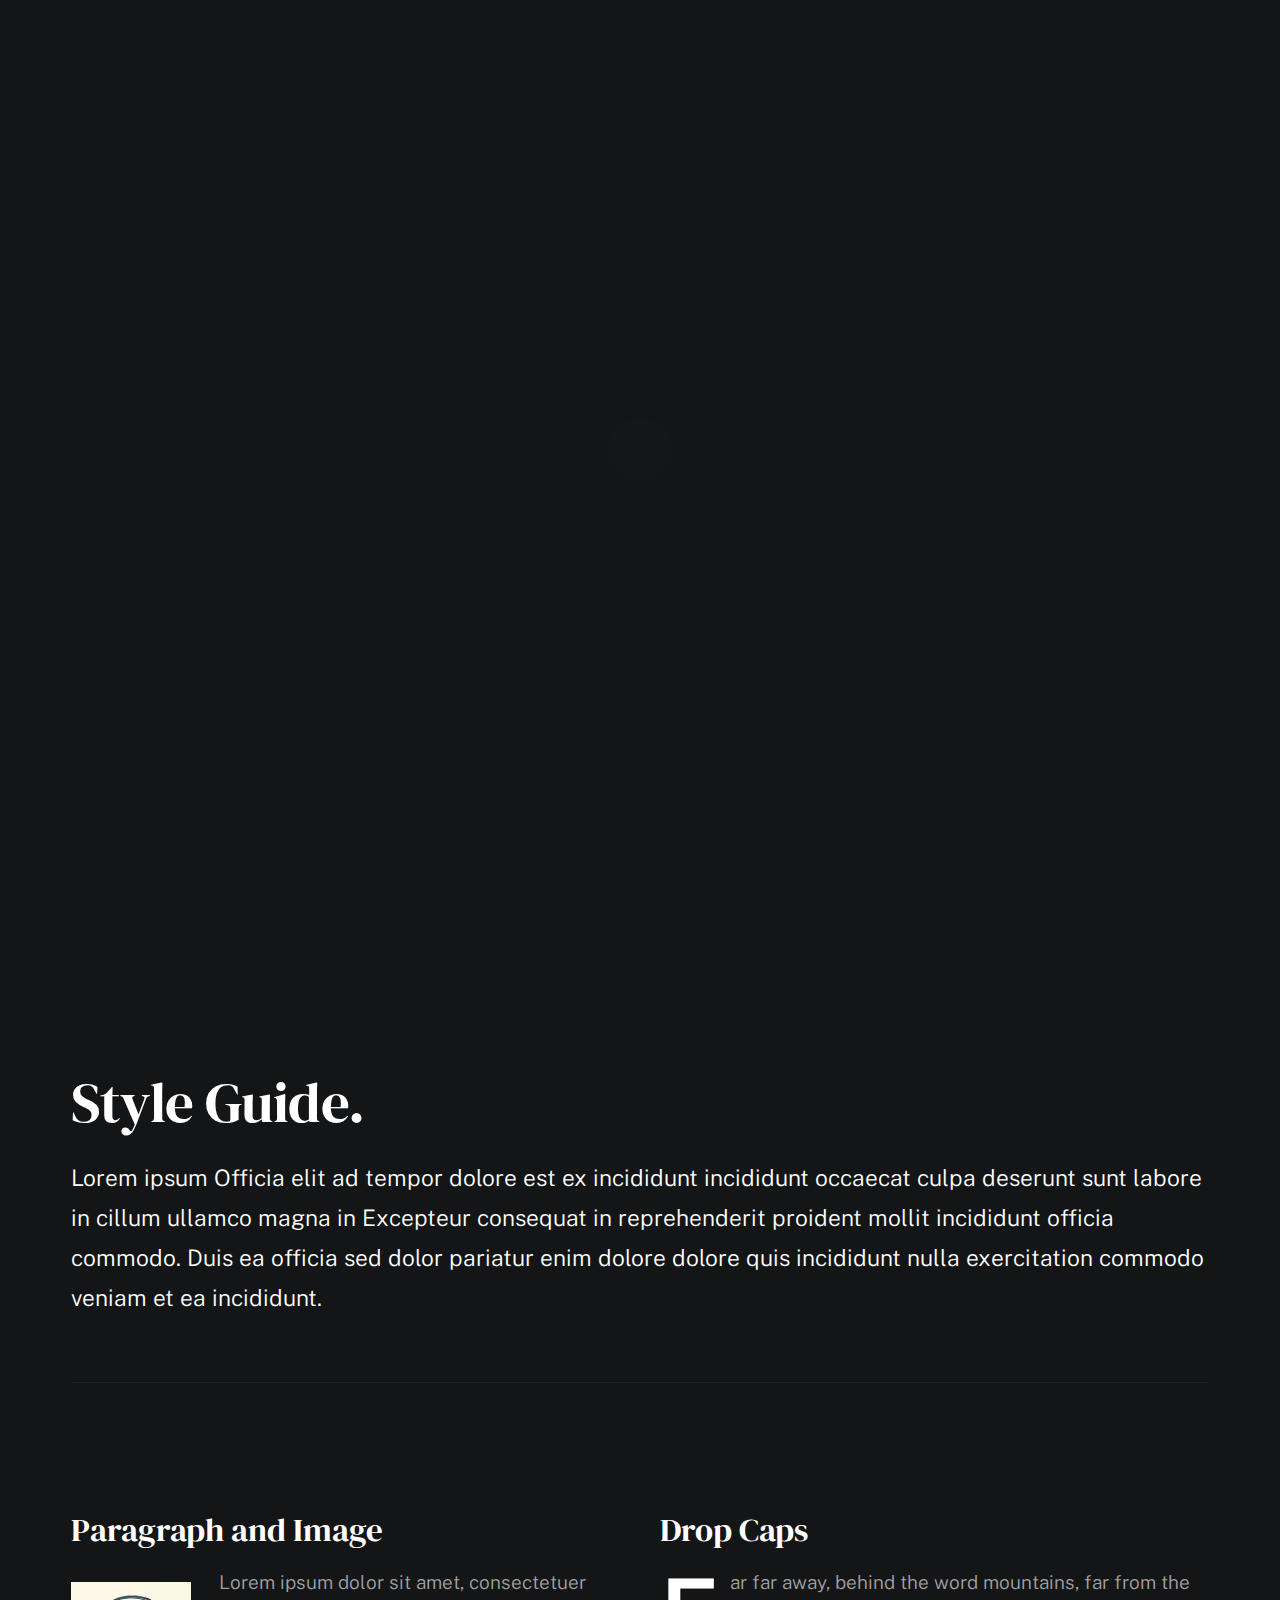
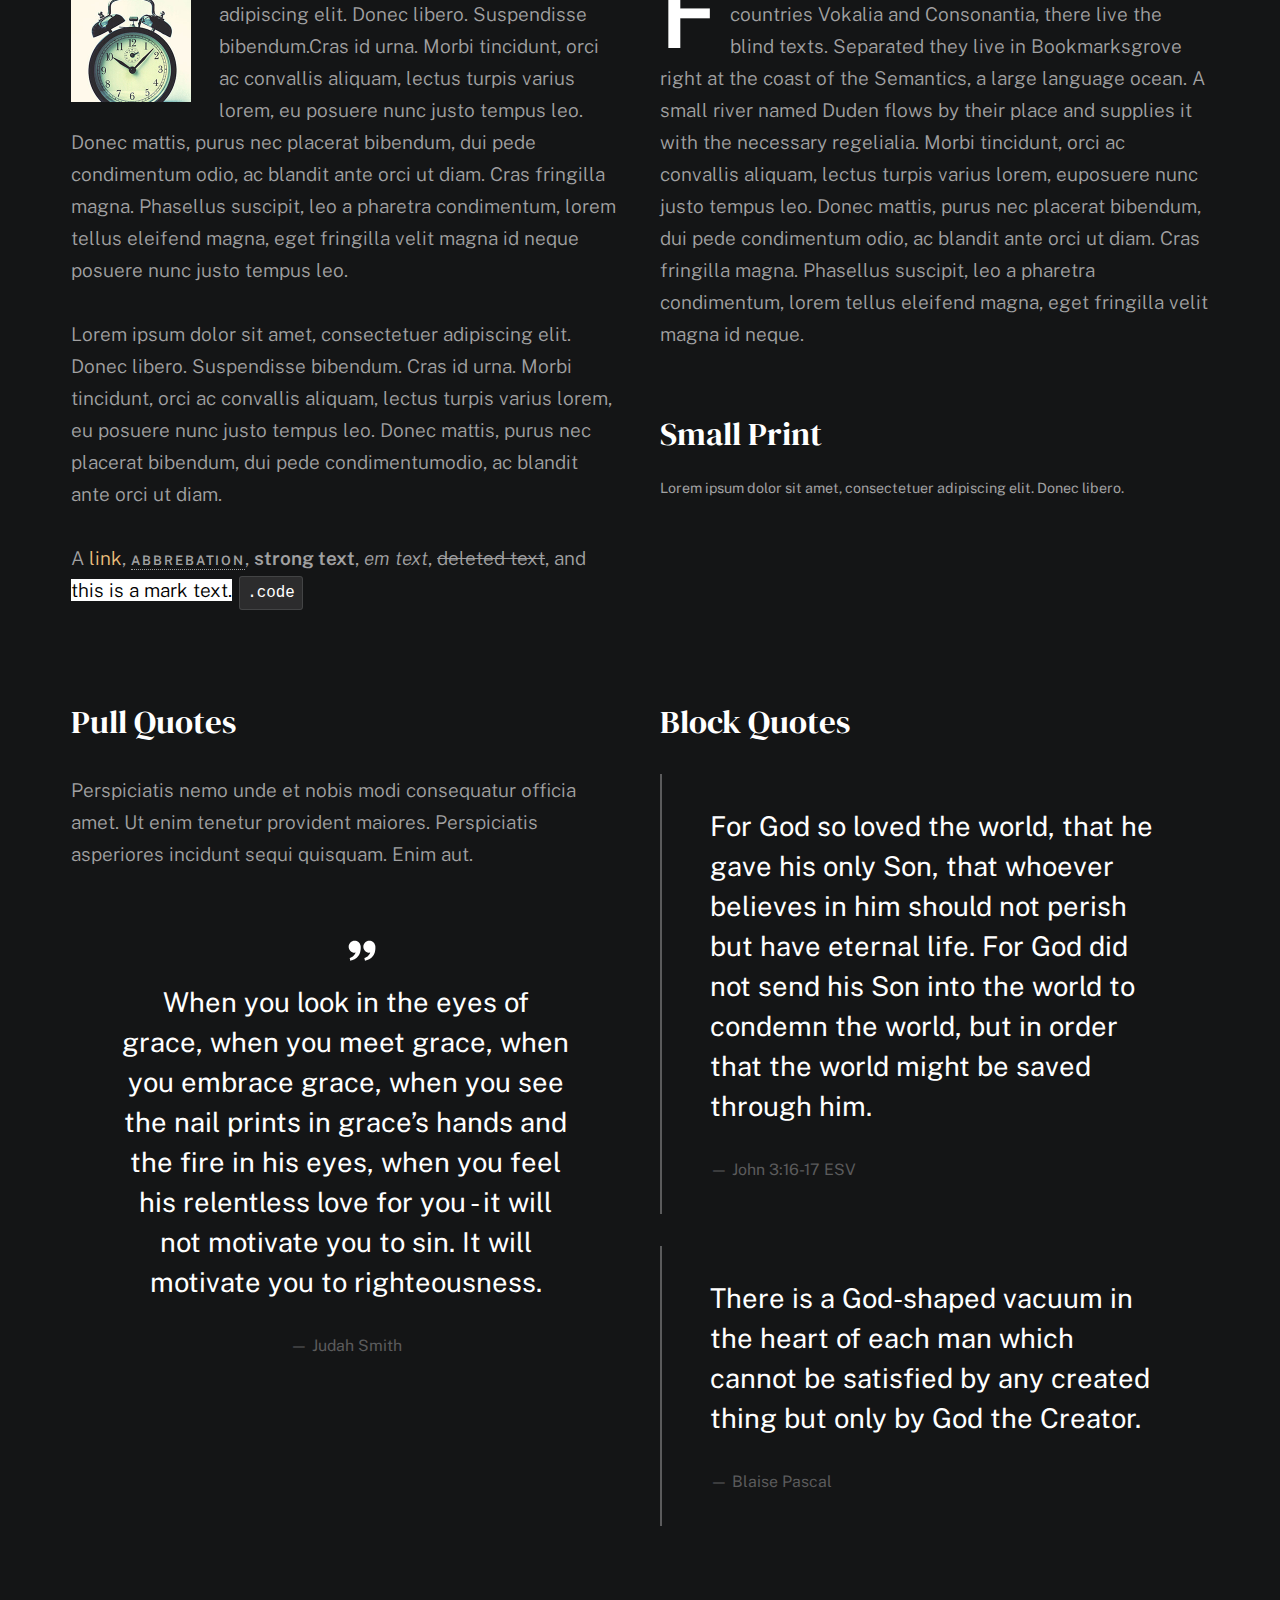
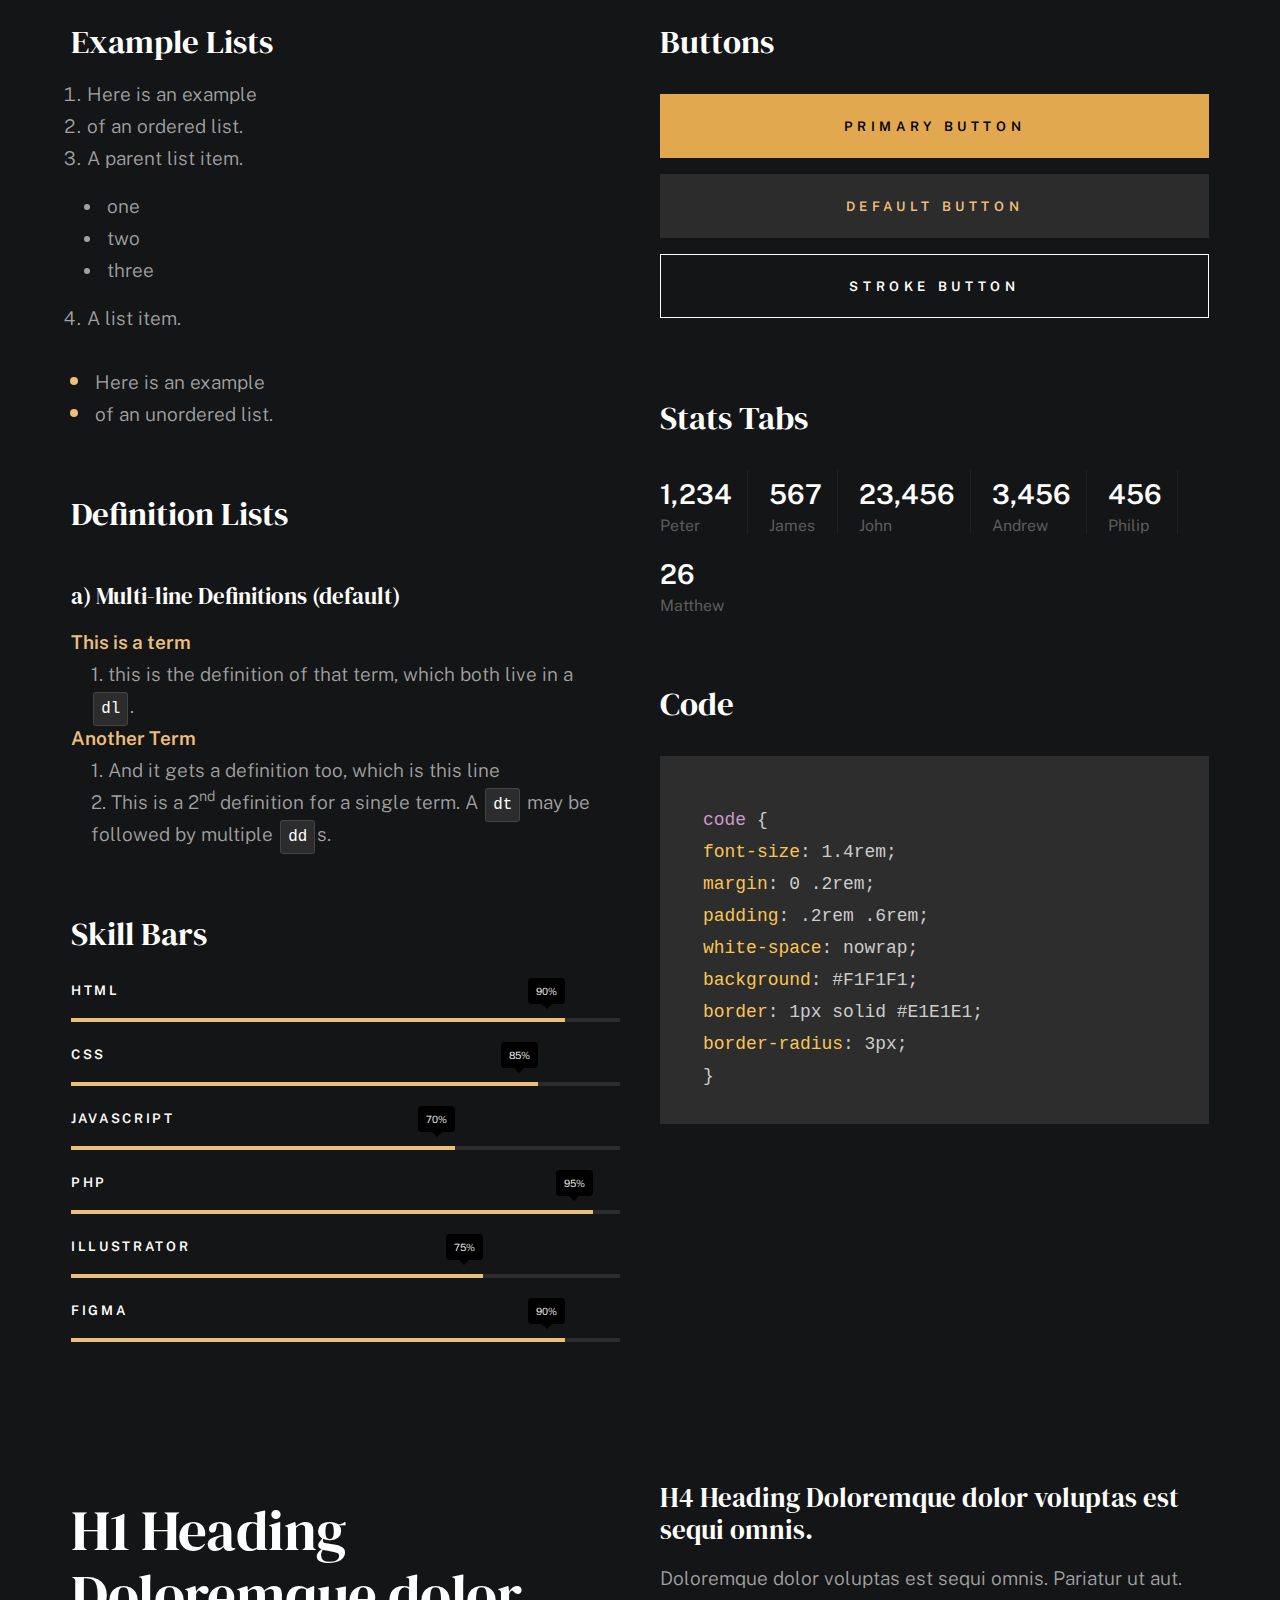
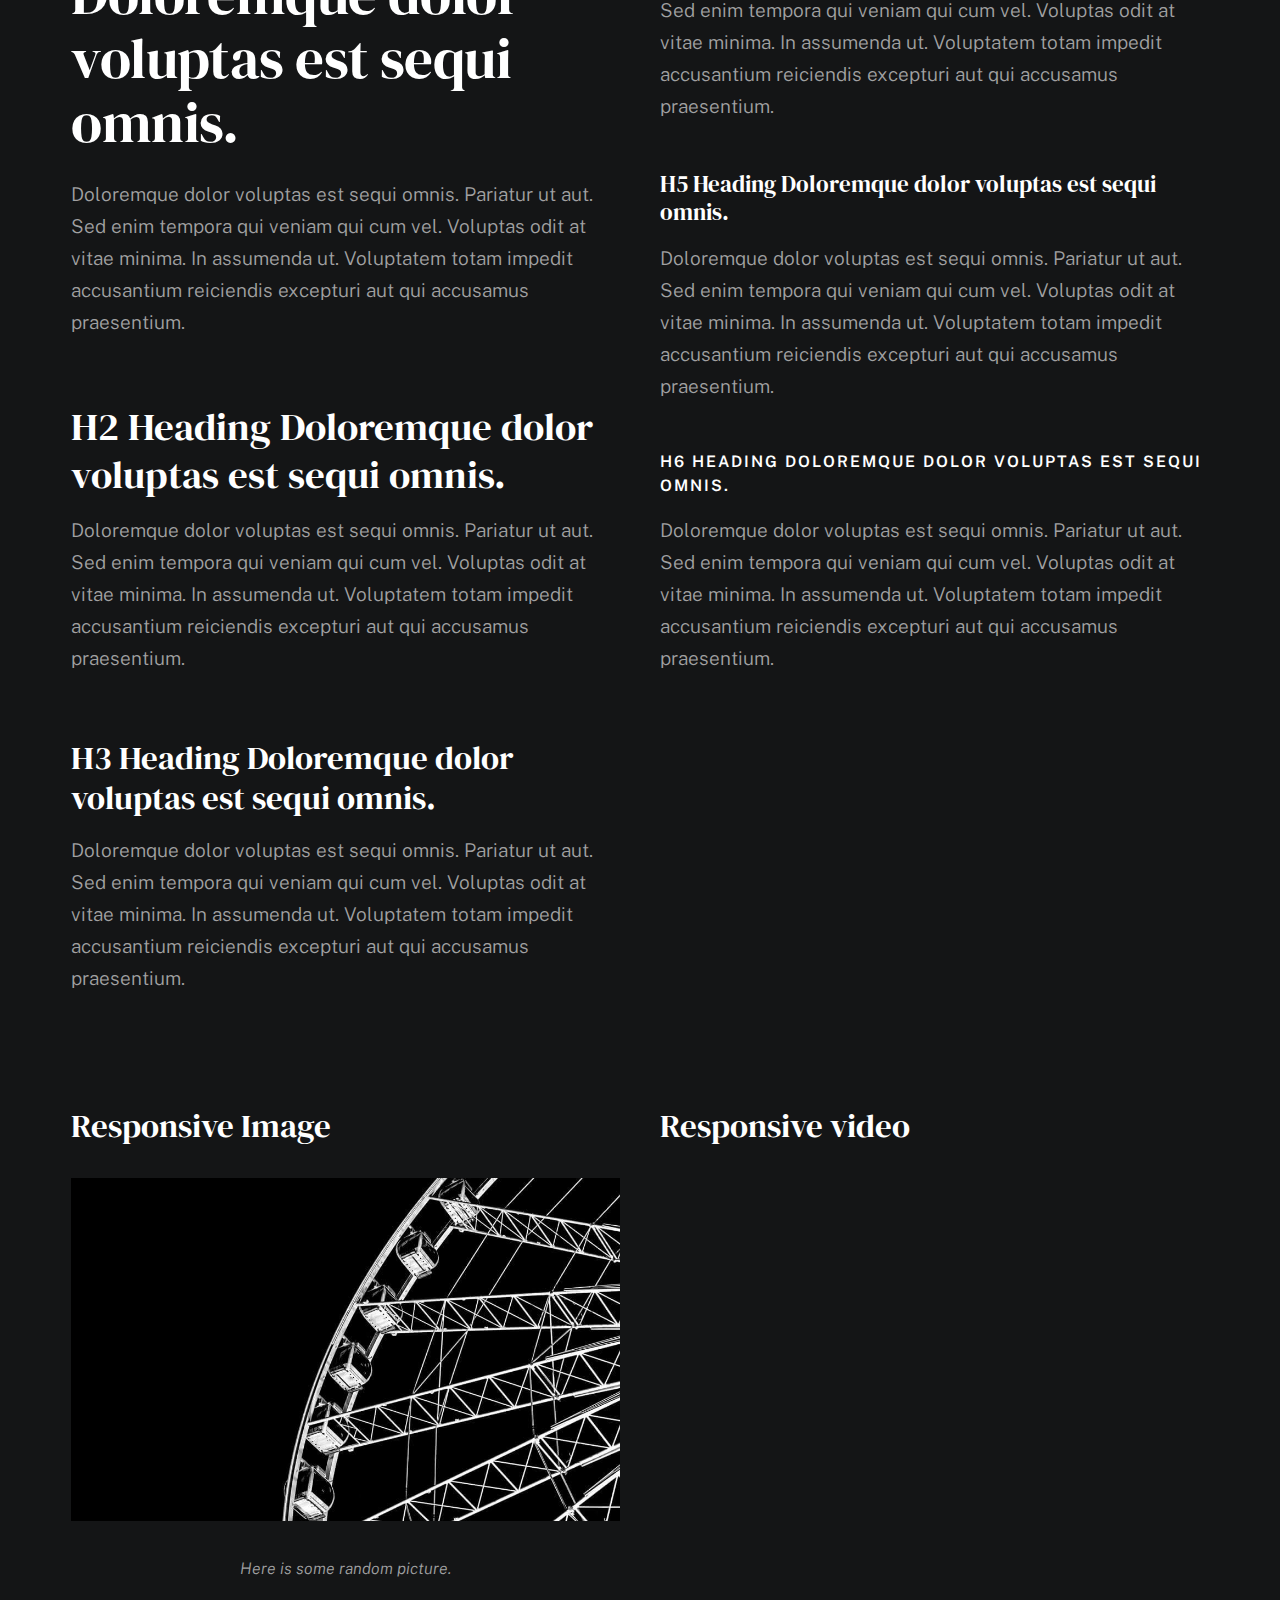
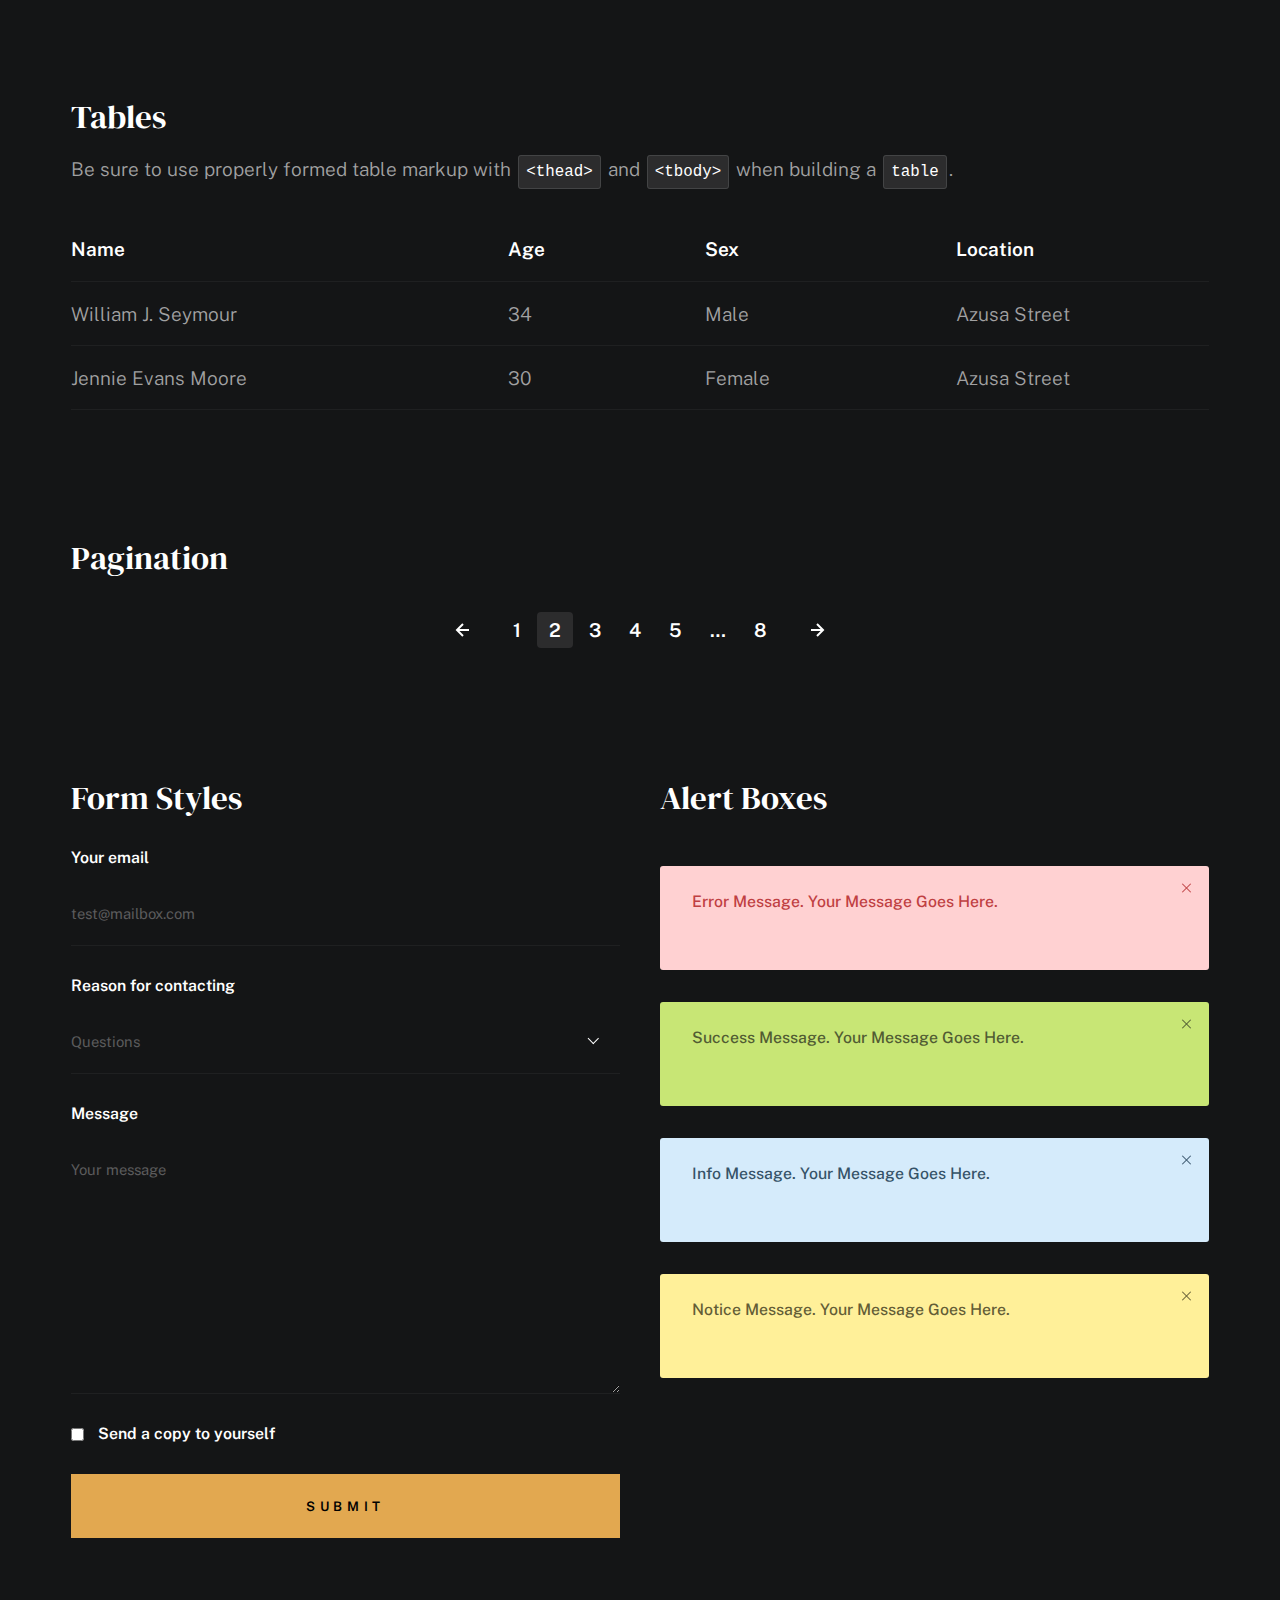
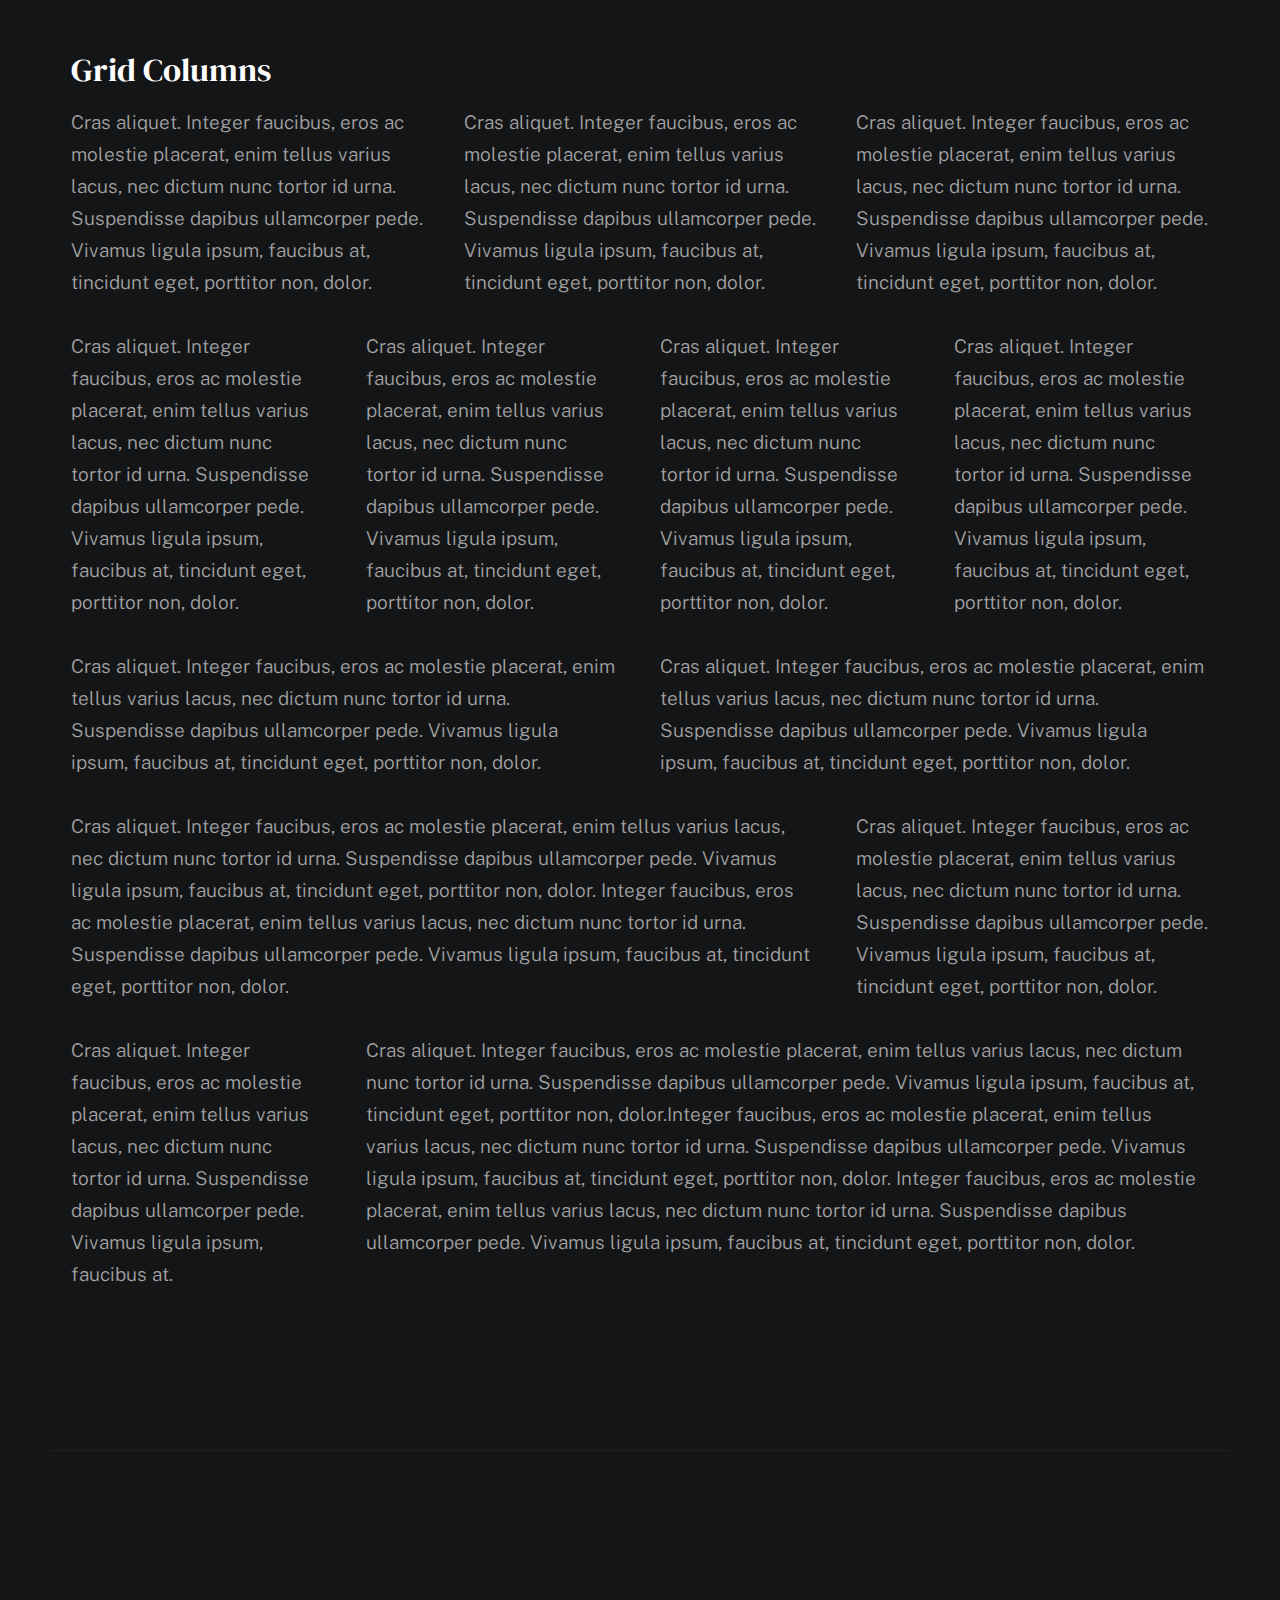
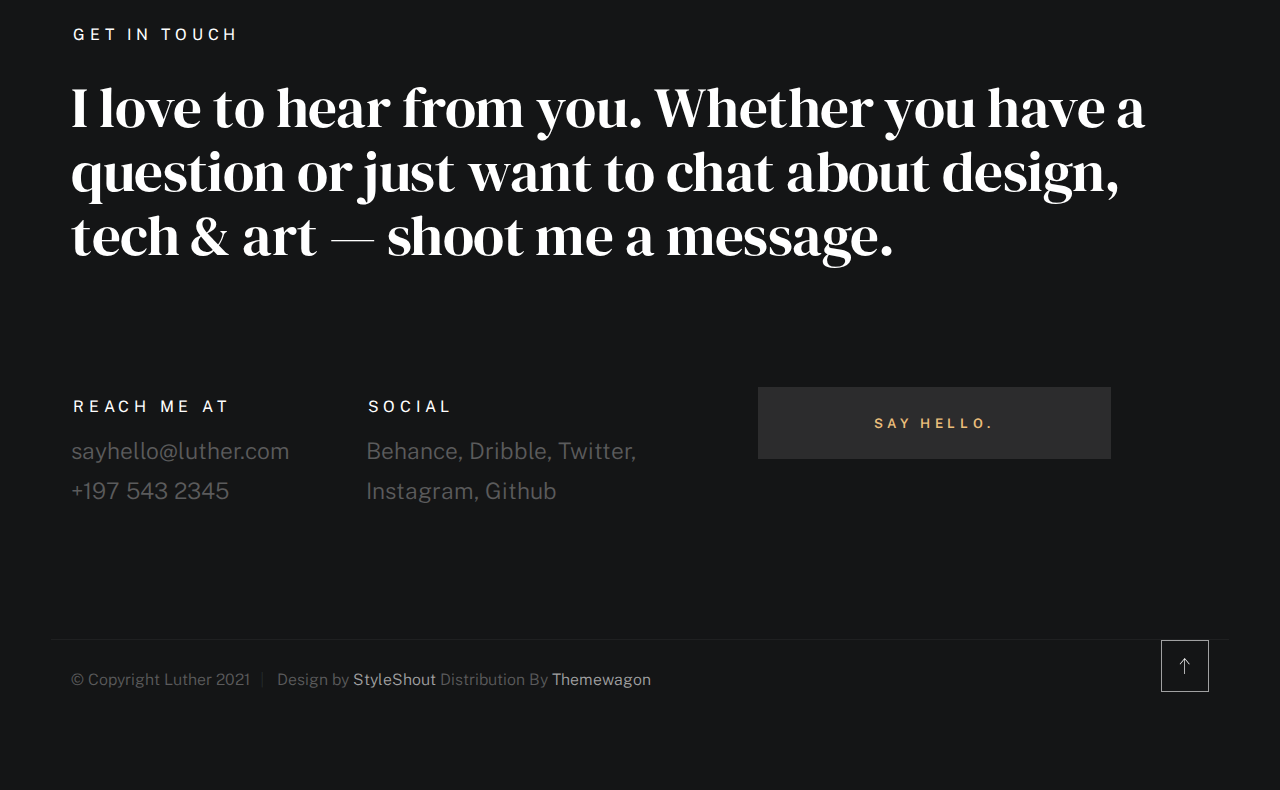
==== styles.html @ 9c3d8488 "Initial commit" ====
<!DOCTYPE html>
<html class="no-js ss-preload" lang="en">
<head>

    <!--- basic page needs
    ================================================== -->
    <meta charset="utf-8">
    <title>Luther - Styles</title>
    <meta name="description" content="">
    <meta name="author" content="">

    <!-- mobile specific metas
    ================================================== -->
    <meta name="viewport" content="width=device-width, initial-scale=1">

    <!-- CSS
    ================================================== -->
    <link rel="stylesheet" href="css/vendor.css">
    <link rel="stylesheet" href="css/styles.css">

    <style type="text/css" media="screen">
        .s-styles {
            padding-top: var(--vspace-5);
            padding-bottom: var(--vspace-4);
            position: relative;
        }
        .s-styles .intro h1 {
            margin-top: 0;
        }
    </style>

    <!-- favicons
    ================================================== -->
    <link rel="apple-touch-icon" sizes="180x180" href="apple-touch-icon.png">
    <link rel="icon" type="image/png" sizes="32x32" href="favicon-32x32.png">
    <link rel="icon" type="image/png" sizes="16x16" href="favicon-16x16.png">
    <link rel="manifest" href="site.webmanifest">

</head>

<body id="top">


    <!-- # preloader
    ================================================== -->
    <div id="preloader">
        <div id="loader">
        </div>
    </div>


    <!-- # page wrap
    ================================================== -->
    <div class="s-pagewrap">

        <div class="circles">
            <span></span>
            <span></span>
            <span></span>
            <span></span>
            <span></span>
        </div>


        <!-- ## site header 
        ================================================== -->
        <header class="s-header">

            <div class="header-mobile">
                <span class="mobile-home-link"><a href="index.html">Luther.</a></span>
                <a class="mobile-menu-toggle" href="#0"><span>Menu</span></a>
            </div>

            <div class="row wide main-nav-wrap">
                <nav class="column lg-12 main-nav">
                    <ul>
                        <li><a href="index.html" class="home-link">Luther.</a></li>
                        <li class="current"><a href="index.html">Intro</a></li>
                        <li><a href="index.html">About</a></li>
                        <li><a href="index.html">Works</a></li>
                        <li><a href="index.html">Say Hello</a></li>
                    </ul>
                </nav>
            </div>

        </header> <!-- end s-header -->


        <!-- ## main content
        ==================================================- -->
        <main class="s-content">


            <!-- ### intro
            ================================================== -->
            <section id="intro" class="s-intro">

                <div class="row intro-content wide">

                    <div class="column">
                        <div class="text-pretitle with-line">
                            Hello World
                        </div>

                        <h1 class="text-huge-title">
                            I am Luther, <br>
                            a digital designer <br>
                            & frontend <br> 
                            developer based <br>
                            in Somewhere.
                        </h1>
                    </div>

                    <ul class="intro-social">
                        <li><a href="#0">Behance</a></li>
                        <li><a href="#0">Twitter</a></li>
                        <li><a href="#0">Dribbble</a></li>
                        <li><a href="#0">Instagram</a></li>
                    </ul>

                </div> <!-- end intro content -->

                <a href="#styles" class="intro-scrolldown smoothscroll">
                    <svg width="24" height="24" viewBox="0 0 24 24" xmlns="http://www.w3.org/2000/svg" fill-rule="evenodd" clip-rule="evenodd"><path d="M11 21.883l-6.235-7.527-.765.644 7.521 9 7.479-9-.764-.645-6.236 7.529v-21.884h-1v21.883z"/></svg>
                </a>

            </section> <!-- end s-intro -->


            <!-- ### styles
            ================================================== -->
            <div id="styles" class="s-styles">

                <div class="row">

                    <div class="column lg-12 intro">

                        <h1>Style Guide.</h1>

                        <p class="lead">Lorem ipsum Officia elit ad tempor dolore est ex incididunt incididunt occaecat culpa deserunt 
                        sunt labore in cillum ullamco magna in Excepteur consequat in reprehenderit proident mollit incididunt officia commodo.
                        Duis ea officia sed dolor pariatur enim dolore dolore quis incididunt nulla exercitation commodo veniam et ea incididunt.
                        </p>

                        <hr>
                    </div>

                </div> <!-- end row -->

                <div class="row">

                    <div class="column lg-6 tab-12">

                        <h3>Paragraph and Image</h3>

                        <p><a href="#"><img width="120" height="120" class="u-pull-left" alt="sample-image" src="images/sample-image.jpg"></a>
                        Lorem ipsum dolor sit amet, consectetuer adipiscing elit. Donec libero. Suspendisse bibendum.Cras id urna. Morbi 
                        tincidunt, orci ac convallis aliquam, lectus turpis varius lorem, eu posuere nunc justo tempus leo. Donec mattis, 
                        purus nec placerat bibendum, dui pede condimentum odio, ac blandit ante orci ut diam. Cras fringilla magna. 
                        Phasellus suscipit, leo a pharetra condimentum, lorem tellus eleifend magna, eget fringilla velit magna id 
                        neque posuere nunc justo tempus leo. </p>

                        <p>
                        Lorem ipsum dolor sit amet, consectetuer adipiscing elit. Donec libero. Suspendisse bibendum. Cras id urna. 
                        Morbi tincidunt, orci ac convallis aliquam, lectus turpis varius lorem, eu posuere nunc justo tempus leo. 
                        Donec mattis, purus nec placerat bibendum, dui pede condimentumodio, ac blandit ante orci ut diam.	
                        </p>

                        <p>A <a href="#">link</a>,
                        <abbr title="this really isn't a very good description">abbrebation</abbr>,
                        <strong>strong text</strong>,
                        <em>em text</em>,
                        <del>deleted text</del>, and
                        <mark>this is a mark text.</mark>
                        <code>.code</code>
                        </p>

                    </div>

                    <div class="column lg-6 tab-12">

                        <h3>Drop Caps</h3>

                        <p class="drop-cap">Far far away, behind the word mountains, far from the countries Vokalia and Consonantia,
                        there live the blind texts. Separated they live in Bookmarksgrove right at the coast of the
                        Semantics, a large language ocean. A small river named Duden flows by their place and supplies it with the 
                        necessary regelialia. Morbi tincidunt, orci ac convallis aliquam, lectus turpis varius lorem, 
                        euposuere nunc justo tempus leo. Donec mattis, purus nec placerat bibendum, dui pede condimentum odio, 
                        ac blandit ante orci ut diam. Cras fringilla magna. Phasellus suscipit, leo a pharetra condimentum, 
                        lorem tellus eleifend magna, eget fringilla velit magna id neque.
                        </p>

                        <h3>Small Print</h3>

                        <p><small>Lorem ipsum dolor sit amet, consectetuer adipiscing elit. Donec libero.</small></p>

                    </div>

                </div> <!-- end row -->

                <div class="row">

                    <div class="column lg-6 tab-12">

                        <h3 class="u-add-bottom">Pull Quotes</h3>

                        <p>
                        Perspiciatis nemo unde et nobis modi consequatur officia amet. Ut enim 
                        tenetur provident maiores. Perspiciatis asperiores incidunt sequi 
                        quisquam. Enim aut. 
                        </p>

                        <figure class="pull-quote">
                            <blockquote>
                                <p>
                                When you look in the eyes of grace, when you meet grace, 
                                when you embrace grace, when you see the nail prints in 
                                grace’s hands and the fire in his eyes, when you feel his 
                                relentless love for you - it will not motivate you to sin. 
                                It will motivate you to righteousness.
                                </p>

                                <footer>
                                    <cite>Judah Smith</cite>
                                </footer>
                            </blockquote>
                        </figure>


                    </div>

                    <div class="column lg-6 tab-12">

                        <h3 class="u-add-bottom">Block Quotes</h3>

                        <blockquote cite="http://where-i-got-my-info-from.com">
                            <p>
                            For God so loved the world, that he gave his only Son, that whoever believes in 
                            him should not perish but have eternal life. For God did not send his Son into 
                            the world to condemn the world, but in order that the world might be 
                            saved through him.
                            </p>

                            <footer>
                                <cite>
                                    <a href="#0">John 3:16-17 ESV</a>
                                </cite>
                            </footer>

                        </blockquote>

                        <blockquote>
                            <p>There is a God-shaped vacuum in the heart of each man which cannot be satisfied 
                            by any created thing but only by God the Creator.</p>

                            <footer>
                                <cite>Blaise Pascal</cite>
                            </footer>

                        </blockquote>

                    </div>

                </div> <!-- end row -->

                <div class="row u-add-half-bottom">

                    <div class="column lg-6 tab-12">

                        <h3>Example Lists</h3>

                        <ol>
                            <li>Here is an example</li>
                            <li>of an ordered list.</li>
                            <li>A parent list item.
                                <ul>
                                    <li>one</li>
                                    <li>two</li>
                                    <li>three</li>
                                </ul>
                                </li>
                                <li>A list item.</li>
                            </ol>

                        <ul class="disc">
                            <li>Here is an example</li>
                            <li>of an unordered list.</li>
                        </ul>

                        <h3>Definition Lists</h3>

                        <h5>a) Multi-line Definitions (default) </h5>

                        <dl class="dictionary-style">
                            <dt><strong>This is a term</strong></dt>
                                <dd>this is the definition of that term, which both live in a <code>dl</code>.</dd>
                            <dt><strong>Another Term</strong></dt>
                                <dd>And it gets a definition too, which is this line</dd>
                                <dd>This is a 2<sup>nd</sup> definition for a single term. A <code>dt</code> may be followed by multiple <code>dd</code>s.</dd>
                        </dl>

                        <h3 class="u-add-bottom">Skill Bars</h3>

                        <ul class="skill-bars">
                            <li>
                            <div class="progress percent90"><span>90%</span></div>
                            <strong>HTML</strong>
                            </li>
                            <li>
                            <div class="progress percent85"><span>85%</span></div>
                            <strong>CSS</strong>
                            </li>
                            <li>
                            <div class="progress percent70"><span>70%</span></div>
                            <strong>Javascript</strong>
                            </li>
                            <li>
                            <div class="progress percent95"><span>95%</span></div>
                            <strong>PHP</strong>
                            </li>
                            <li>
                            <div class="progress percent75"><span>75%</span></div>
                            <strong>Illustrator</strong>
                            </li>
                            <li>
                            <div class="progress percent90"><span>90%</span></div>
                            <strong>Figma</strong>
                            </li>
                        </ul>

                    </div>

                    <div class="column lg-6 tab-12">

                        <h3 class="u-add-bottom">Buttons</h3>

                        <p>
                            <a class="btn btn--primary u-fullwidth" href="#0">Primary Button</a>
                            <a class="btn u-fullwidth" href="#0">Default Button</a>
                            <a class="btn btn--stroke u-fullwidth" href="#0">Stroke Button</a>
                        </p>

                        <h3>Stats Tabs</h3>

                        <ul class="stats-tabs">
                            <li><a href="#0">1,234 <em>Peter</em></a></li>
                            <li><a href="#0">567 <em>James</em></a></li>
                            <li><a href="#0">23,456 <em>John</em></a></li>
                            <li><a href="#0">3,456 <em>Andrew</em></a></li>
                            <li><a href="#0">456 <em>Philip</em></a></li>
                            <li><a href="#0">26 <em>Matthew</em></a></li>
                        </ul>

                        <h3 class="u-add-bottom">Code</h3>

<pre><code class="language-css">
    code {
    font-size: 1.4rem;
    margin: 0 .2rem;
    padding: .2rem .6rem;
    white-space: nowrap;
    background: #F1F1F1;
    border: 1px solid #E1E1E1;	
    border-radius: 3px;
    }
</code></pre>

                    </div>

                </div> <!-- end row -->

                <div class="row u-add-half-bottom">

                    <div class="column lg-6 tab-12">
                            
                        <h1>H1 Heading Doloremque dolor voluptas est sequi omnis.</h1>
                        <p>Doloremque dolor voluptas est sequi omnis. Pariatur ut aut. Sed enim tempora qui veniam qui cum vel. 
                        Voluptas odit at vitae minima. In assumenda ut. Voluptatem totam impedit accusantium reiciendis excepturi aut qui accusamus praesentium.</p>

                        <h2>H2 Heading Doloremque dolor voluptas est sequi omnis.</h2>
                        <p>Doloremque dolor voluptas est sequi omnis. Pariatur ut aut. Sed enim tempora qui veniam qui cum vel. 
                        Voluptas odit at vitae minima. In assumenda ut. Voluptatem totam impedit accusantium reiciendis excepturi aut qui accusamus praesentium.</p>

                        <h3>H3 Heading Doloremque dolor voluptas est sequi omnis.</h3>
                        <p>Doloremque dolor voluptas est sequi omnis. Pariatur ut aut. Sed enim tempora qui veniam qui cum vel. 
                        Voluptas odit at vitae minima. In assumenda ut. Voluptatem totam impedit accusantium reiciendis excepturi aut qui accusamus praesentium.</p>

                        
                    </div>

                    <div class="column lg-6 tab-12">
                        <h4>H4 Heading Doloremque dolor voluptas est sequi omnis.</h4>
                        <p>Doloremque dolor voluptas est sequi omnis. Pariatur ut aut. Sed enim tempora qui veniam qui cum vel. 
                        Voluptas odit at vitae minima. In assumenda ut. Voluptatem totam impedit accusantium reiciendis excepturi aut qui accusamus praesentium.</p>

                        <h5>H5 Heading Doloremque dolor voluptas est sequi omnis.</h5>
                        <p>Doloremque dolor voluptas est sequi omnis. Pariatur ut aut. Sed enim tempora qui veniam qui cum vel. 
                        Voluptas odit at vitae minima. In assumenda ut. Voluptatem totam impedit accusantium reiciendis excepturi aut qui accusamus praesentium.</p>

                        <h6>H6 Heading Doloremque dolor voluptas est sequi omnis.</h6>
                        <p>Doloremque dolor voluptas est sequi omnis. Pariatur ut aut. Sed enim tempora qui veniam qui cum vel. 
                        Voluptas odit at vitae minima. In assumenda ut. Voluptatem totam impedit accusantium reiciendis excepturi aut qui accusamus praesentium.</p>
            
                        
                    </div>

                </div> <!-- end row -->

                <div class="row u-add-half-bottom">

                    <div class="column lg-6 tab-12">

                        <h3 class="u-add-bottom">Responsive Image</h3>

                        <figure>
                            <img src="images/wheel-500.jpg" 
                            srcset="images/wheel-1000.jpg 1000w, 
                            images/wheel-500.jpg 500w" 
                            sizes="(max-width: 1000px) 100vw, 1000px" alt="">

                            <figcaption>
                                Here is some random picture.
                            </figcaption>
                        </figure>

                    </div>

                    <div class="column lg-6 tab-12">

                        <h3 class="u-add-bottom">Responsive video</h3>

                        <div class="video-container">
                        <iframe src="https://player.vimeo.com/video/14592941?color=00a650&title=0&byline=0&portrait=0" width="500" height="281" frameborder="0" webkitallowfullscreen mozallowfullscreen allowfullscreen></iframe> 
                        </div>

                    </div>
                    
                </div> <!-- end row -->

                <div class="row u-add-bottom">

                    <div class="column lg-12">

                        <h3>Tables</h3>
                        <p>Be sure to use properly formed table markup with <code>&lt;thead&gt;</code> and <code>&lt;tbody&gt;</code> when building a <code>table</code>.</p>

                        <div class="table-responsive">

                            <table>
                                    <thead>
                                    <tr>
                                        <th>Name</th>
                                        <th>Age</th>
                                        <th>Sex</th>
                                        <th>Location</th>
                                    </tr>
                                    </thead>
                                    <tbody>
                                    <tr>
                                        <td>William J. Seymour</td>
                                        <td>34</td>
                                        <td>Male</td>
                                        <td>Azusa Street</td>
                                    </tr>
                                    <tr>
                                        <td>Jennie Evans Moore</td>
                                        <td>30</td>
                                        <td>Female</td>
                                        <td>Azusa Street</td>
                                    </tr>
                                    </tbody>
                            </table>

                        </div>

                    </div>
                    
                </div> <!-- end row -->

                <div class="row">

                    <div class="column lg-12">
                        <h3>Pagination</h3>

                        <nav class="pgn">
                            <ul>
                                <li>
                                    <a class="pgn__prev" href="#0">
                                        <svg xmlns="http://www.w3.org/2000/svg" width="24" height="24" viewBox="0 0 24 24"><path d="M12.707 17.293L8.414 13H18v-2H8.414l4.293-4.293-1.414-1.414L4.586 12l6.707 6.707z"/></svg>
                                    </a>
                                </li>
                                <li><a class="pgn__num" href="#0">1</a></li>
                                <li><span class="pgn__num current">2</span></li>
                                <li><a class="pgn__num" href="#0">3</a></li>
                                <li><a class="pgn__num" href="#0">4</a></li>
                                <li><a class="pgn__num" href="#0">5</a></li>
                                <li><span class="pgn__num dots">…</span></li>
                                <li><a class="pgn__num" href="#0">8</a></li>
                                <li>
                                    <a class="pgn__next" href="#0">
                                        <svg xmlns="http://www.w3.org/2000/svg" width="24" height="24" viewBox="0 0 24 24"><path d="M11.293 17.293l1.414 1.414L19.414 12l-6.707-6.707-1.414 1.414L15.586 11H6v2h9.586z"/></svg>
                                    </a>
                                </li>
                            </ul>
                        </nav>
                    </div>

                </div> <!-- end row -->

                <div class="row">

                    <div class="column lg-6 tab-12">

                        <h3 class="u-add-bottom">Form Styles</h3>

                        <form>
                            <div>
                                <label for="sampleInput">Your email</label>
                                <input class="u-fullwidth" type="email" placeholder="test@mailbox.com" id="sampleInput">
                            </div>
                            <div>
                                <label for="sampleRecipientInput">Reason for contacting</label>
                                <div class="ss-custom-select">
                                    <select class="u-fullwidth" id="sampleRecipientInput">
                                        <option value="Option 1">Questions</option>
                                        <option value="Option 2">Report</option>
                                        <option value="Option 3">Others</option>
                                    </select>
                                </div>
                            </div>
                            
                            <label for="exampleMessage">Message</label>
                            <textarea class="u-fullwidth" placeholder="Your message" id="exampleMessage"></textarea>

                            <label class="u-add-bottom">
                                <input type="checkbox">
                                <span class="label-text">Send a copy to yourself</span>
                            </label>
                        
                            <input class="btn--primary u-fullwidth" type="submit" value="Submit">
                        </form>

                    </div>

                    <div class="column lg-6 tab-12">

                        <h3>Alert Boxes</h3>

                        <br>
                        
                        <div class="alert-box alert-box--error">
                            <p>Error Message. Your Message Goes Here.</p>
                            <span class="alert-box__close"></span>
                        </div><!-- end error -->
                                
                        <div class="alert-box alert-box--success">
                            <p>Success Message. Your Message Goes Here.</p>
                            <span class="alert-box__close"></span>
                        </div><!-- end success -->
                                
                        <div class="alert-box alert-box--info">
                            <p>Info Message. Your Message Goes Here.</p>
                            <span class="alert-box__close"></span>
                        </div><!-- end info -->
                                
                        <div class="alert-box alert-box--notice">
                            <p>Notice Message. Your Message Goes Here.</p>
                            <span class="alert-box__close"></span>
                        </div><!-- end notice -->
                    
                    </div>

                </div> <!-- end row -->

                <div class="row">

                    <div class="lg-12 column">
                        <h3>Grid Columns</h3>
                    </div>
        
                </div> <!-- Row End-->
        
                <!--<h4>1/3 Columns</h4>  -->
        
                <div class="row">
        
                    <div class="lg-4 mob-12 column">
                        <p>
                        Cras aliquet. Integer faucibus, eros ac molestie placerat, enim tellus varius lacus,
                        nec dictum nunc tortor id urna. Suspendisse dapibus ullamcorper pede. Vivamus ligula ipsum,
                        faucibus at, tincidunt eget, porttitor non, dolor. 
                        </p>
                    </div>
        
                    <div class="lg-4 mob-12 column">
                        <p>
                        Cras aliquet. Integer faucibus, eros ac molestie placerat, enim tellus varius lacus,
                        nec dictum nunc tortor id urna. Suspendisse dapibus ullamcorper pede. Vivamus ligula ipsum,
                        faucibus at, tincidunt eget, porttitor non, dolor. 
                        </p>
                    </div>
        
                    <div class="lg-4 mob-12 column">
                        <p>
                        Cras aliquet. Integer faucibus, eros ac molestie placerat, enim tellus varius lacus,
                        nec dictum nunc tortor id urna. Suspendisse dapibus ullamcorper pede. Vivamus ligula ipsum,
                        faucibus at, tincidunt eget, porttitor non, dolor. 
                        </p>
                    </div>
        
                </div>
        
                <!--<h4>1/4 Columns</h4>  -->
        
                <div class="row">
        
                    <div class="lg-3 tab-6 mob-12 column">
                        <p>
                        Cras aliquet. Integer faucibus, eros ac molestie placerat, enim tellus varius lacus,
                        nec dictum nunc tortor id urna. Suspendisse dapibus ullamcorper pede. Vivamus ligula ipsum,
                        faucibus at, tincidunt eget, porttitor non, dolor. 
                        </p>
                    </div>
        
                    <div class="lg-3 tab-6 mob-12 column">
                        <p>
                        Cras aliquet. Integer faucibus, eros ac molestie placerat, enim tellus varius lacus,
                        nec dictum nunc tortor id urna. Suspendisse dapibus ullamcorper pede. Vivamus ligula ipsum,
                        faucibus at, tincidunt eget, porttitor non, dolor. 
                        </p>
                    </div>
        
                    <div class="lg-3 tab-6 mob-12 column">
                        <p>
                        Cras aliquet. Integer faucibus, eros ac molestie placerat, enim tellus varius lacus,
                        nec dictum nunc tortor id urna. Suspendisse dapibus ullamcorper pede. Vivamus ligula ipsum,
                        faucibus at, tincidunt eget, porttitor non, dolor. 
                        </p>
                    </div>
        
                    <div class="lg-3 tab-6 mob-12 column">
                        <p>
                        Cras aliquet. Integer faucibus, eros ac molestie placerat, enim tellus varius lacus,
                        nec dictum nunc tortor id urna. Suspendisse dapibus ullamcorper pede. Vivamus ligula ipsum,
                        faucibus at, tincidunt eget, porttitor non, dolor. 
                        </p>
                    </div>
        
                </div>
        
                <!--<h4>1/2 Columns</h4>  -->
        
                <div class="row">
        
                    <div class="lg-6 mob-12 column">
                        <p>
                        Cras aliquet. Integer faucibus, eros ac molestie placerat, enim tellus varius lacus,
                        nec dictum nunc tortor id urna. Suspendisse dapibus ullamcorper pede. Vivamus ligula ipsum,
                        faucibus at, tincidunt eget, porttitor non, dolor. 
                        </p>
                    </div>
        
                    <div class="lg-6 mob-12 column">
                        <p>
                        Cras aliquet. Integer faucibus, eros ac molestie placerat, enim tellus varius lacus,
                        nec dictum nunc tortor id urna. Suspendisse dapibus ullamcorper pede. Vivamus ligula ipsum,
                        faucibus at, tincidunt eget, porttitor non, dolor. 
                        </p>
                    </div>
        
                </div>
        
                <!--<h4>2/3 Columns</h4>  -->
        
                <div class="row">
        
                    <div class="lg-8 tab-7 mob-12 column">
                        <p>
                        Cras aliquet. Integer faucibus, eros ac molestie placerat, enim tellus varius lacus,
                        nec dictum nunc tortor id urna. Suspendisse dapibus ullamcorper pede. Vivamus ligula ipsum,
                        faucibus at, tincidunt eget, porttitor non, dolor. Integer faucibus, eros ac molestie placerat, enim tellus varius lacus,
                        nec dictum nunc tortor id urna. Suspendisse dapibus ullamcorper pede. Vivamus ligula ipsum,
                        faucibus at, tincidunt eget, porttitor non, dolor.
                        </p>
                    </div>
        
                    <div class="lg-4 tab-5 mob-12 column">
                        <p>
                        Cras aliquet. Integer faucibus, eros ac molestie placerat, enim tellus varius lacus,
                        nec dictum nunc tortor id urna. Suspendisse dapibus ullamcorper pede. Vivamus ligula ipsum,
                        faucibus at, tincidunt eget, porttitor non, dolor. 
                        </p>
                    </div>
        
                </div>
        
                <!--<h4>3/4 Columns</h4>  -->
        
                <div class="row">
        
                    <div class="lg-3 tab-5 mob-12 column">
                        <p>
                        Cras aliquet. Integer faucibus, eros ac molestie placerat, enim tellus varius lacus,
                        nec dictum nunc tortor id urna. Suspendisse dapibus ullamcorper pede. Vivamus ligula ipsum,
                        faucibus at. 
                        </p>
                    </div>
        
                    <div class="lg-9 tab-7 mob-12 column">
                        <p>
                        Cras aliquet. Integer faucibus, eros ac molestie placerat, enim tellus varius lacus,
                        nec dictum nunc tortor id urna. Suspendisse dapibus ullamcorper pede. Vivamus ligula ipsum,
                        faucibus at, tincidunt eget, porttitor non, dolor.Integer faucibus, eros ac molestie placerat, enim tellus varius lacus,
                        nec dictum nunc tortor id urna. Suspendisse dapibus ullamcorper pede. Vivamus ligula ipsum,
                        faucibus at, tincidunt eget, porttitor non, dolor. Integer faucibus, eros ac molestie placerat, enim tellus varius lacus,
                        nec dictum nunc tortor id urna. Suspendisse dapibus ullamcorper pede. Vivamus ligula ipsum,
                        faucibus at, tincidunt eget, porttitor non, dolor.
                        </p>
                    </div>
        
                </div>

            </div> <!-- end content-wrap -->


            <!-- ### contact
            ================================================== -->
            <section id="contact" class="s-contact">

                <div class="row contact-top">
                    <div class="column lg-12">
                        <h2 class="text-pretitle">
                            Get In Touch
                        </h2>

                        <p class="h1">
                            I love to hear from you.
                            Whether you have a question or just 
                            want to chat about design, tech & art — shoot me a message.
                        </p>
                    </div>
                </div> <!-- end contact-top -->

                <div class="row contact-bottom">
                    <div class="column lg-3 md-5 tab-6 stack-on-550 contact-block">
                        <h3 class="text-pretitle">Reach me at</h3>
                        <p class="contact-links">
                            <a href="mailto:sayhello@luther.com" class="mailtoui">sayhello@luther.com</a> <br>
                            <a href="tel:+1975432345">+197 543 2345</a>
                        </p>
                    </div>
                    <div class="column lg-4 md-5 tab-6 stack-on-550 contact-block">
                        <h3 class="text-pretitle">Social</h3>
                        <ul class="contact-social">
                            <li><a href="#0">Behance</a></li>
                            <li><a href="#0">Dribble</a></li>
                            <li><a href="#0">Twitter</a></li>
                            <li><a href="#0">Instagram</a></li>
                            <li><a href="#0">Github</a></li>
                        </ul>
                    </div>
                    <div class="column lg-4 md-12 contact-block">
                        <a href="mailto:sayhello@luther.com" class="mailtoui btn btn--medium u-fullwidth contact-btn">Say Hello.</a>
                    </div>
                </div> <!-- end contact-bottom -->

            </section> <!-- end contact -->

        </main> <!-- end s-content -->


        <!-- ## footer
        ================================================== -->
        <footer class="s-footer">

            <div class="row">
                <div class="column ss-copyright">
                    <span>© Copyright Luther 2021</span> 
                    <span>Design by <a href="https://www.styleshout.com/">StyleShout</a> Distribution By <a href="https://themewagon.com">Themewagon</a> </span>
                </div>

                <div class="ss-go-top">
                    <a class="smoothscroll" title="Back to Top" href="#top">
                        <svg xmlns="http://www.w3.org/2000/svg" viewBox="0 0 24 24" fill-rule="evenodd" clip-rule="evenodd"><path d="M11 2.206l-6.235 7.528-.765-.645 7.521-9 7.479 9-.764.646-6.236-7.53v21.884h-1v-21.883z"/></svg>
                    </a>
                </div>
            </div>

        </footer> <!-- end s-footer -->

    </div> <!-- end -s-pagewrap -->


    <!-- Java Script
    ================================================== -->
    <script src="js/plugins.js"></script>
    <script src="js/main.js"></script>

</body>
</html>
---- css/vendor.css ----
/* ===================================================================
 * Theme Third-party Stylesheets
 * Template Ver. 1.0.0
 * 02-16-2021
 * -------------------------------------------------------------------
 *
 * TOC:
 * 
 * # PrismJS 1.20.0
 * # Swiper 6.4.5
 * # Basiclightbox
 * 
 * ------------------------------------------------------------------- */



/* ===================================================================
 * # PrismJS 1.20.0
 *   https://prismjs.com/download.html#themes=prism-tomorrow&languages=markup+css+clike+javascript+markup-templating+php
 *   
 *   prism.js tomorrow night eighties for JavaScript, CoffeeScript, CSS and HTML
 *   Based on https://github.com/chriskempson/tomorrow-theme
 *   @author Rose Pritchard
 * ------------------------------------------------------------------- */

code[class*="language-"],
pre[class*="language-"] {
    color           : #ccc;
    background      : none;
    font-family     : var(--font-mono);
    font-size       : calc(var(--text-size) * 0.9444);
    text-align      : left;
    white-space     : pre;
    word-spacing    : normal;
    word-break      : normal;
    word-wrap       : normal;
    line-height     : var(--vspace-1);
    -moz-tab-size   : 4;
    -o-tab-size     : 4;
    tab-size        : 4;
    -webkit-hyphens : none;
    -moz-hyphens    : none;
    -ms-hyphens     : none;
    hyphens         : none;
}

/* Code blocks */

pre[class*="language-"] {
    padding  : var(--vspace-0_5) 0 var(--vspace-1);
    margin   : 0;
    overflow : auto;
}

:not(pre)>code[class*="language-"],
pre[class*="language-"] {
    background : #2d2d2d;
}

/* Inline code */

:not(pre)>code[class*="language-"] {
    padding     : .1em;
    white-space : normal;
}

.token.comment,
.token.block-comment,
.token.prolog,
.token.doctype,
.token.cdata {
    color : #999;
}

.token.punctuation {
    color : #ccc;
}

.token.tag,
.token.attr-name,
.token.namespace,
.token.deleted {
    color : #e2777a;
}

.token.function-name {
    color : #6196cc;
}

.token.boolean,
.token.number,
.token.function {
    color : #f08d49;
}

.token.property,
.token.class-name,
.token.constant,
.token.symbol {
    color : #f8c555;
}

.token.selector,
.token.important,
.token.atrule,
.token.keyword,
.token.builtin {
    color : #cc99cd;
}

.token.string,
.token.char,
.token.attr-value,
.token.regex,
.token.variable {
    color : #7ec699;
}

.token.operator,
.token.entity,
.token.url {
    color : #67cdcc;
}

.token.important,
.token.bold {
    font-weight : bold;
}

.token.italic {
    font-style : italic;
}

.token.entity {
    cursor : help;
}

.token.inserted {
    color : green;
}



/* ===================================================================
 * # Swiper 6.4.5
 *   Most modern mobile touch slider and framework with hardware accelerated transitions
 *   https://swiperjs.com
 *
 *   Copyright 2014-2020 Vladimir Kharlampidi
 *
 *   Released under the MIT License
 *
 *   Released on: December 18, 2020
 * ------------------------------------------------------------------- */

@font-face {
    font-family : "swiper-icons";
    src         : url("data:application/font-woff;charset=utf-8;base64, [base64]//wADZ2x5ZgAAAywAAADMAAAD2MHtryVoZWFkAAABbAAAADAAAAA2E2+eoWhoZWEAAAGcAAAAHwAAACQC9gDzaG10eAAAAigAAAAZAAAArgJkABFsb2NhAAAC0AAAAFoAAABaFQAUGG1heHAAAAG8AAAAHwAAACAAcABAbmFtZQAAA/gAAAE5AAACXvFdBwlwb3N0AAAFNAAAAGIAAACE5s74hXjaY2BkYGAAYpf5Hu/j+W2+MnAzMYDAzaX6QjD6/4//Bxj5GA8AuRwMYGkAPywL13jaY2BkYGA88P8Agx4j+/8fQDYfA1AEBWgDAIB2BOoAeNpjYGRgYNBh4GdgYgABEMnIABJzYNADCQAACWgAsQB42mNgYfzCOIGBlYGB0YcxjYGBwR1Kf2WQZGhhYGBiYGVmgAFGBiQQkOaawtDAoMBQxXjg/wEGPcYDDA4wNUA2CCgwsAAAO4EL6gAAeNpj2M0gyAACqxgGNWBkZ2D4/wMA+xkDdgAAAHjaY2BgYGaAYBkGRgYQiAHyGMF8FgYHIM3DwMHABGQrMOgyWDLEM1T9/w8UBfEMgLzE////P/5//f/V/xv+r4eaAAeMbAxwIUYmIMHEgKYAYjUcsDAwsLKxc3BycfPw8jEQA/[base64]/uznmfPFBNODM2K7MTQ45YEAZqGP81AmGGcF3iPqOop0r1SPTaTbVkfUe4HXj97wYE+yNwWYxwWu4v1ugWHgo3S1XdZEVqWM7ET0cfnLGxWfkgR42o2PvWrDMBSFj/IHLaF0zKjRgdiVMwScNRAoWUoH78Y2icB/yIY09An6AH2Bdu/UB+yxopYshQiEvnvu0dURgDt8QeC8PDw7Fpji3fEA4z/PEJ6YOB5hKh4dj3EvXhxPqH/SKUY3rJ7srZ4FZnh1PMAtPhwP6fl2PMJMPDgeQ4rY8YT6Gzao0eAEA409DuggmTnFnOcSCiEiLMgxCiTI6Cq5DZUd3Qmp10vO0LaLTd2cjN4fOumlc7lUYbSQcZFkutRG7g6JKZKy0RmdLY680CDnEJ+UMkpFFe1RN7nxdVpXrC4aTtnaurOnYercZg2YVmLN/d/gczfEimrE/fs/bOuq29Zmn8tloORaXgZgGa78yO9/cnXm2BpaGvq25Dv9S4E9+5SIc9PqupJKhYFSSl47+Qcr1mYNAAAAeNptw0cKwkAAAMDZJA8Q7OUJvkLsPfZ6zFVERPy8qHh2YER+3i/BP83vIBLLySsoKimrqKqpa2hp6+jq6RsYGhmbmJqZSy0sraxtbO3sHRydnEMU4uR6yx7JJXveP7WrDycAAAAAAAH//wACeNpjYGRgYOABYhkgZgJCZgZNBkYGLQZtIJsFLMYAAAw3ALgAeNolizEKgDAQBCchRbC2sFER0YD6qVQiBCv/H9ezGI6Z5XBAw8CBK/m5iQQVauVbXLnOrMZv2oLdKFa8Pjuru2hJzGabmOSLzNMzvutpB3N42mNgZGBg4GKQYzBhYMxJLMlj4GBgAYow/P/PAJJhLM6sSoWKfWCAAwDAjgbRAAB42mNgYGBkAIIbCZo5IPrmUn0hGA0AO8EFTQAA") format("woff");
    font-weight : 400;
    font-style  : normal;
}

:root {
    --swiper-theme-color : #007aff;
}

.swiper-container {
    margin-left  : auto;
    margin-right : auto;
    position     : relative;
    overflow     : hidden;
    list-style   : none;
    padding      : 0;
    /* Fix of Webkit flickering */
    z-index      : 1;
}

.swiper-container-vertical>.swiper-wrapper {
    flex-direction : column;
}

.swiper-wrapper {
    position            : relative;
    width               : 100%;
    height              : 100%;
    z-index             : 1;
    display             : flex;
    transition-property : transform;
    box-sizing          : content-box;
}

.swiper-container-android .swiper-slide,
.swiper-wrapper {
    transform : translate3d(0px, 0, 0);
}

.swiper-container-multirow>.swiper-wrapper {
    flex-wrap : wrap;
}

.swiper-container-multirow-column>.swiper-wrapper {
    flex-wrap      : wrap;
    flex-direction : column;
}

.swiper-container-free-mode>.swiper-wrapper {
    transition-timing-function : ease-out;
    margin                     : 0 auto;
}

.swiper-slide {
    flex-shrink         : 0;
    width               : 100%;
    height              : 100%;
    position            : relative;
    transition-property : transform;
}

.swiper-slide-invisible-blank {
    visibility : hidden;
}

/* Auto Height */

.swiper-container-autoheight,
.swiper-container-autoheight .swiper-slide {
    height : auto;
}

.swiper-container-autoheight .swiper-wrapper {
    align-items         : flex-start;
    transition-property : transform, height;
}

/* 3D Effects */

.swiper-container-3d {
    perspective : 1200px;
}

.swiper-container-3d .swiper-wrapper,
.swiper-container-3d .swiper-slide,
.swiper-container-3d .swiper-slide-shadow-left,
.swiper-container-3d .swiper-slide-shadow-right,
.swiper-container-3d .swiper-slide-shadow-top,
.swiper-container-3d .swiper-slide-shadow-bottom,
.swiper-container-3d .swiper-cube-shadow {
    transform-style : preserve-3d;
}

.swiper-container-3d .swiper-slide-shadow-left,
.swiper-container-3d .swiper-slide-shadow-right,
.swiper-container-3d .swiper-slide-shadow-top,
.swiper-container-3d .swiper-slide-shadow-bottom {
    position       : absolute;
    left           : 0;
    top            : 0;
    width          : 100%;
    height         : 100%;
    pointer-events : none;
    z-index        : 10;
}

.swiper-container-3d .swiper-slide-shadow-left {
    background-image : linear-gradient(to left, rgba(0, 0, 0, 0.5), rgba(0, 0, 0, 0));
}

.swiper-container-3d .swiper-slide-shadow-right {
    background-image : linear-gradient(to right, rgba(0, 0, 0, 0.5), rgba(0, 0, 0, 0));
}

.swiper-container-3d .swiper-slide-shadow-top {
    background-image : linear-gradient(to top, rgba(0, 0, 0, 0.5), rgba(0, 0, 0, 0));
}

.swiper-container-3d .swiper-slide-shadow-bottom {
    background-image : linear-gradient(to bottom, rgba(0, 0, 0, 0.5), rgba(0, 0, 0, 0));
}

/* CSS Mode */

.swiper-container-css-mode>.swiper-wrapper {
    overflow           : auto;
    scrollbar-width    : none;
    /* For Firefox */
    -ms-overflow-style : none;
    /* For Internet Explorer and Edge */
}

.swiper-container-css-mode>.swiper-wrapper::-webkit-scrollbar {
    display : none;
}

.swiper-container-css-mode>.swiper-wrapper>.swiper-slide {
    scroll-snap-align : start start;
}

.swiper-container-horizontal.swiper-container-css-mode>.swiper-wrapper {
    scroll-snap-type : x mandatory;
}

.swiper-container-vertical.swiper-container-css-mode>.swiper-wrapper {
    scroll-snap-type : y mandatory;
}

:root {
    --swiper-navigation-size   : 44px;
    /*
    --swiper-navigation-color  : var(--swiper-theme-color);
    */
}

.swiper-button-prev,
.swiper-button-next {
    position        : absolute;
    top             : 50%;
    width           : calc(var(--swiper-navigation-size) / 44 * 27);
    height          : var(--swiper-navigation-size);
    margin-top      : calc(-1 * var(--swiper-navigation-size) / 2);
    z-index         : 10;
    cursor          : pointer;
    display         : flex;
    align-items     : center;
    justify-content : center;
    color           : var(--swiper-navigation-color, var(--swiper-theme-color));
}

.swiper-button-prev.swiper-button-disabled,
.swiper-button-next.swiper-button-disabled {
    opacity        : 0.35;
    cursor         : auto;
    pointer-events : none;
}

.swiper-button-prev:after,
.swiper-button-next:after {
    font-family    : swiper-icons;
    font-size      : var(--swiper-navigation-size);
    text-transform : none !important;
    letter-spacing : 0;
    text-transform : none;
    font-variant   : initial;
    line-height    : 1;
}

.swiper-button-prev,
.swiper-container-rtl .swiper-button-next {
    left  : 10px;
    right : auto;
}

.swiper-button-prev:after,
.swiper-container-rtl .swiper-button-next:after {
    content : "prev";
}

.swiper-button-next,
.swiper-container-rtl .swiper-button-prev {
    right : 10px;
    left  : auto;
}

.swiper-button-next:after,
.swiper-container-rtl .swiper-button-prev:after {
    content : "next";
}

.swiper-button-prev.swiper-button-white,
.swiper-button-next.swiper-button-white {
    --swiper-navigation-color : #ffffff;
}

.swiper-button-prev.swiper-button-black,
.swiper-button-next.swiper-button-black {
    --swiper-navigation-color : #000000;
}

.swiper-button-lock {
    display : none;
}

:root {
    /*
    --swiper-pagination-color: var(--swiper-theme-color);
    */
}

.swiper-pagination {
    position   : absolute;
    text-align : center;
    transition : 300ms opacity;
    transform  : translate3d(0, 0, 0);
    z-index    : 10;
}

.swiper-pagination.swiper-pagination-hidden {
    opacity : 0;
}

/* Common Styles */

.swiper-pagination-fraction,
.swiper-pagination-custom,
.swiper-container-horizontal>.swiper-pagination-bullets {
    bottom : 10px;
    left   : 0;
    width  : 100%;
}

/* Bullets */

.swiper-pagination-bullets-dynamic {
    overflow  : hidden;
    font-size : 0;
}

.swiper-pagination-bullets-dynamic .swiper-pagination-bullet {
    transform : scale(0.33);
    position  : relative;
}

.swiper-pagination-bullets-dynamic .swiper-pagination-bullet-active {
    transform : scale(1);
}

.swiper-pagination-bullets-dynamic .swiper-pagination-bullet-active-main {
    transform : scale(1);
}

.swiper-pagination-bullets-dynamic .swiper-pagination-bullet-active-prev {
    transform : scale(0.66);
}

.swiper-pagination-bullets-dynamic .swiper-pagination-bullet-active-prev-prev {
    transform : scale(0.33);
}

.swiper-pagination-bullets-dynamic .swiper-pagination-bullet-active-next {
    transform : scale(0.66);
}

.swiper-pagination-bullets-dynamic .swiper-pagination-bullet-active-next-next {
    transform : scale(0.33);
}

.swiper-pagination-bullet {
    width         : 8px;
    height        : 8px;
    display       : inline-block;
    border-radius : 100%;
    background    : #000;
    opacity       : 0.2;
}

button.swiper-pagination-bullet {
    border             : none;
    margin             : 0;
    padding            : 0;
    box-shadow         : none;
    -webkit-appearance : none;
    -moz-appearance    : none;
    appearance         : none;
}

.swiper-pagination-clickable .swiper-pagination-bullet {
    cursor : pointer;
}

.swiper-pagination-bullet-active {
    opacity    : 1;
    background : var(--swiper-pagination-color, var(--swiper-theme-color));
}

.swiper-container-vertical>.swiper-pagination-bullets {
    right     : 10px;
    top       : 50%;
    transform : translate3d(0px, -50%, 0);
}

.swiper-container-vertical>.swiper-pagination-bullets .swiper-pagination-bullet {
    margin  : 6px 0;
    display : block;
}

.swiper-container-vertical>.swiper-pagination-bullets.swiper-pagination-bullets-dynamic {
    top       : 50%;
    transform : translateY(-50%);
    width     : 8px;
}

.swiper-container-vertical>.swiper-pagination-bullets.swiper-pagination-bullets-dynamic .swiper-pagination-bullet {
    display    : inline-block;
    transition : 200ms transform, 200ms top;
}

.swiper-container-horizontal>.swiper-pagination-bullets .swiper-pagination-bullet {
    margin : 0 4px;
}

.swiper-container-horizontal>.swiper-pagination-bullets.swiper-pagination-bullets-dynamic {
    left        : 50%;
    transform   : translateX(-50%);
    white-space : nowrap;
}

.swiper-container-horizontal>.swiper-pagination-bullets.swiper-pagination-bullets-dynamic .swiper-pagination-bullet {
    transition : 200ms transform, 200ms left;
}

.swiper-container-horizontal.swiper-container-rtl>.swiper-pagination-bullets-dynamic .swiper-pagination-bullet {
    transition : 200ms transform, 200ms right;
}

/* Progress */

.swiper-pagination-progressbar {
    background : rgba(0, 0, 0, 0.25);
    position   : absolute;
}

.swiper-pagination-progressbar .swiper-pagination-progressbar-fill {
    background       : var(--swiper-pagination-color, var(--swiper-theme-color));
    position         : absolute;
    left             : 0;
    top              : 0;
    width            : 100%;
    height           : 100%;
    transform        : scale(0);
    transform-origin : left top;
}

.swiper-container-rtl .swiper-pagination-progressbar .swiper-pagination-progressbar-fill {
    transform-origin : right top;
}

.swiper-container-horizontal>.swiper-pagination-progressbar,
.swiper-container-vertical>.swiper-pagination-progressbar.swiper-pagination-progressbar-opposite {
    width  : 100%;
    height : 4px;
    left   : 0;
    top    : 0;
}

.swiper-container-vertical>.swiper-pagination-progressbar,
.swiper-container-horizontal>.swiper-pagination-progressbar.swiper-pagination-progressbar-opposite {
    width  : 4px;
    height : 100%;
    left   : 0;
    top    : 0;
}

.swiper-pagination-white {
    --swiper-pagination-color : #ffffff;
}

.swiper-pagination-black {
    --swiper-pagination-color : #000000;
}

.swiper-pagination-lock {
    display : none;
}

/* Scrollbar */

.swiper-scrollbar {
    border-radius    : 10px;
    position         : relative;
    -ms-touch-action : none;
    background       : rgba(0, 0, 0, 0.1);
}

.swiper-container-horizontal>.swiper-scrollbar {
    position : absolute;
    left     : 1%;
    bottom   : 3px;
    z-index  : 50;
    height   : 5px;
    width    : 98%;
}

.swiper-container-vertical>.swiper-scrollbar {
    position : absolute;
    right    : 3px;
    top      : 1%;
    z-index  : 50;
    width    : 5px;
    height   : 98%;
}

.swiper-scrollbar-drag {
    height        : 100%;
    width         : 100%;
    position      : relative;
    background    : rgba(0, 0, 0, 0.5);
    border-radius : 10px;
    left          : 0;
    top           : 0;
}

.swiper-scrollbar-cursor-drag {
    cursor : move;
}

.swiper-scrollbar-lock {
    display : none;
}

.swiper-zoom-container {
    width           : 100%;
    height          : 100%;
    display         : flex;
    justify-content : center;
    align-items     : center;
    text-align      : center;
}

.swiper-zoom-container>img,
.swiper-zoom-container>svg,
.swiper-zoom-container>canvas {
    max-width  : 100%;
    max-height : 100%;
    object-fit : contain;
}

.swiper-slide-zoomed {
    cursor : move;
}

/* Preloader */

:root {
    /*
    --swiper-preloader-color: var(--swiper-theme-color);
    */
}

.swiper-lazy-preloader {
    width            : 42px;
    height           : 42px;
    position         : absolute;
    left             : 50%;
    top              : 50%;
    margin-left      : -21px;
    margin-top       : -21px;
    z-index          : 10;
    transform-origin : 50%;
    animation        : swiper-preloader-spin 1s infinite linear;
    box-sizing       : border-box;
    border           : 4px solid var(--swiper-preloader-color, var(--swiper-theme-color));
    border-radius    : 50%;
    border-top-color : transparent;
}

.swiper-lazy-preloader-white {
    --swiper-preloader-color : #fff;
}

.swiper-lazy-preloader-black {
    --swiper-preloader-color : #000;
}

@keyframes swiper-preloader-spin {
    100% {
        transform : rotate(360deg);
    }
}

/* a11y */

.swiper-container .swiper-notification {
    position       : absolute;
    left           : 0;
    top            : 0;
    pointer-events : none;
    opacity        : 0;
    z-index        : -1000;
}

.swiper-container-fade.swiper-container-free-mode .swiper-slide {
    transition-timing-function : ease-out;
}

.swiper-container-fade .swiper-slide {
    pointer-events      : none;
    transition-property : opacity;
}

.swiper-container-fade .swiper-slide .swiper-slide {
    pointer-events : none;
}

.swiper-container-fade .swiper-slide-active,
.swiper-container-fade .swiper-slide-active .swiper-slide-active {
    pointer-events : auto;
}

.swiper-container-cube {
    overflow : visible;
}

.swiper-container-cube .swiper-slide {
    pointer-events              : none;
    -webkit-backface-visibility : hidden;
    backface-visibility         : hidden;
    z-index                     : 1;
    visibility                  : hidden;
    transform-origin            : 0 0;
    width                       : 100%;
    height                      : 100%;
}

.swiper-container-cube .swiper-slide .swiper-slide {
    pointer-events : none;
}

.swiper-container-cube.swiper-container-rtl .swiper-slide {
    transform-origin : 100% 0;
}

.swiper-container-cube .swiper-slide-active,
.swiper-container-cube .swiper-slide-active .swiper-slide-active {
    pointer-events : auto;
}

.swiper-container-cube .swiper-slide-active,
.swiper-container-cube .swiper-slide-next,
.swiper-container-cube .swiper-slide-prev,
.swiper-container-cube .swiper-slide-next+.swiper-slide {
    pointer-events : auto;
    visibility     : visible;
}

.swiper-container-cube .swiper-slide-shadow-top,
.swiper-container-cube .swiper-slide-shadow-bottom,
.swiper-container-cube .swiper-slide-shadow-left,
.swiper-container-cube .swiper-slide-shadow-right {
    z-index                     : 0;
    -webkit-backface-visibility : hidden;
    backface-visibility         : hidden;
}

.swiper-container-cube .swiper-cube-shadow {
    position       : absolute;
    left           : 0;
    bottom         : 0px;
    width          : 100%;
    height         : 100%;
    background     : #000;
    opacity        : 0.6;
    -webkit-filter : blur(50px);
    filter         : blur(50px);
    z-index        : 0;
}

.swiper-container-flip {
    overflow : visible;
}

.swiper-container-flip .swiper-slide {
    pointer-events              : none;
    -webkit-backface-visibility : hidden;
    backface-visibility         : hidden;
    z-index                     : 1;
}

.swiper-container-flip .swiper-slide .swiper-slide {
    pointer-events : none;
}

.swiper-container-flip .swiper-slide-active,
.swiper-container-flip .swiper-slide-active .swiper-slide-active {
    pointer-events : auto;
}

.swiper-container-flip .swiper-slide-shadow-top,
.swiper-container-flip .swiper-slide-shadow-bottom,
.swiper-container-flip .swiper-slide-shadow-left,
.swiper-container-flip .swiper-slide-shadow-right {
    z-index                     : 0;
    -webkit-backface-visibility : hidden;
    backface-visibility         : hidden;
}



/* ===================================================================
 * # Basiclightbox
 *
 *
 * ------------------------------------------------------------------- */

.basicLightbox {
    position        : fixed;
    display         : flex;
    justify-content : center;
    align-items     : center;
    top             : 0;
    left            : 0;
    width           : 100%;
    height          : 100vh;
    background      : var(--color-body);
    opacity         : 0.01;
    transition      : opacity 0.4s ease;
    z-index         : 1000;
    will-change     : opacity;
}

.basicLightbox::after {
    content             : "";
    position            : absolute;
    top                 : 1.8rem;
    right               : 1.8rem;
    width               : 2em;
    height              : 2em;
    background          : url(../images/icons/icon-close.svg);
    background-position : center;
    background-size     : 1.8rem 1.8rem;
    background-repeat   : no-repeat;
    cursor              : pointer;
}

.basicLightbox--visible {
    opacity : 1;
}

.basicLightbox__placeholder {
    max-width   : 100%;
    transform   : scale(0.9);
    transition  : all 0.4s ease;
    z-index     : 1;
    will-change : transform;
    opacity     : 0;
}

.basicLightbox__placeholder>iframe:first-child:last-child,
.basicLightbox__placeholder>img:first-child:last-child,
.basicLightbox__placeholder>video:first-child:last-child {
    display    : block;
    position   : absolute;
    top        : 0;
    right      : 0;
    bottom     : 0;
    left       : 0;
    margin     : auto;
    max-width  : 95%;
    max-height : 95%;
}

.basicLightbox__placeholder>iframe:first-child:last-child,
.basicLightbox__placeholder>video:first-child:last-child {
    pointer-events : auto;
}

.basicLightbox__placeholder>img:first-child:last-child,
.basicLightbox__placeholder>video:first-child:last-child {
    width  : auto;
    height : auto;
}

.basicLightbox--iframe .basicLightbox__placeholder,
.basicLightbox--img .basicLightbox__placeholder,
.basicLightbox--video .basicLightbox__placeholder {
    width          : 100%;
    height         : 100%;
    pointer-events : none;
}

.basicLightbox--visible .basicLightbox__placeholder {
    transform : scale(1);
    opacity   : 1;
}
---- css/styles.css ----
/* =================================================================== 
 * Luther Main Stylesheet
 * Template Ver. 1.0.0
 * 02-15-2021
 * ------------------------------------------------------------------
 *
 * TOC:
 *
 * # SETTINGS
 *      ## fonts 
 *      ## colors
 *      ## spacing and typescale
 *      ## grid variables
 * # NORMALIZE
 * # BASE SETUP
 * # GRID
 *      ## large screen devices 
 *      ## medium screen devices 
 *      ## tablet devices 
 *      ## mobile devices 
 *      ## small screen devices 
 *      ## additional column stackpoints 
 * # UTILITY CLASSES
 * # TYPOGRAPHY 
 *      ## base type styles
 *      ## additional typography & helper classes
 *      ## lists
 *      ## spacing
 * # PRELOADER
 * # FORM
 *      ## style placeholder text
 *      ## change autocomplete styles in Chrome
 * # BUTTONS
 * # TABLE
 * # COMPONENTS
 *      ## pagination
 *      ## alert box 
 *      ## skillbars 
 *      ## stats tabs
 * # PROJECT-WIDE SHARED STYLES
 *      ## media classes
 *      ## theme-specific typography classes
 *      ## MailtoUI style overrides
 * # PAGE WRAP
 *      ## circles
 * # SITE HEADER
 *      ## main navigation
 *      ## mobile menu toggle
 * # INTRO
 *      ## intro social
 *      ## intro scrolldown
 * # ABOUT
 *      ## about info
 *      ## about expertise
 *      ## about timelines
 * # WORKS
 *      ## works portfolio
 *      ## modal popup
 *      ## testimonials
 *      ## testimonial slider 
 * # CONTACT
 * # FOOTER
 *      ## copyright
 *      ## go top
 *
 * ------------------------------------------------------------------ */


/* ===================================================================
 * # SETTINGS
 *
 *
 * ------------------------------------------------------------------- */

/* ------------------------------------------------------------------- 
 * ## fonts 
 * ------------------------------------------------------------------- */
@import url("https://fonts.googleapis.com/css2?family=DM+Serif+Display&family=DM+Serif+Text:ital@0;1&family=Public+Sans:ital,wght@0,300;0,400;0,500;0,600;0,700;1,300;1,400;1,500;1,600;1,700&display=swap");

:root {

    --font-1 : "Public Sans", sans-serif;
    --font-2 : "DM Serif Display", serif;

    /* monospace
    */
    --font-mono : Consolas, "Andale Mono", Courier, "Courier New", monospace;
}

/* ------------------------------------------------------------------- 
 * ## colors
 * ------------------------------------------------------------------- */
:root {

    /* color-1(#eabe7c)
     * color-2(#23967f)
     */
    --color-1 : hsla(36, 72%, 70%, 1);
    --color-2 : hsla(168, 62%, 36%, 1);

    /* theme color variations
     */
    --color-1-lighter : hsla(36, 72%, 90%, 1);
    --color-1-light   : hsla(36, 72%, 80%, 1);
    --color-1-dark    : hsla(36, 72%, 60%, 1);
    --color-1-darker  : hsla(36, 72%, 50%, 1);
    --color-2-lighter : hsla(168, 62%, 56%, 1);
    --color-2-light   : hsla(168, 62%, 46%, 1);
    --color-2-dark    : hsla(168, 62%, 26%, 1);
    --color-2-darker  : hsla(168, 62%, 16%, 1);

    /* feedback colors
     * color-error(#ffd1d2), color-success(#c8e675), 
     * color-info(#d7ecfb), color-notice(#fff099)
     */
    --color-error           : hsla(359, 100%, 91%, 1);
    --color-success         : hsla(76, 69%, 68%, 1);
    --color-info            : hsla(205, 82%, 91%, 1);
    --color-notice          : hsla(51, 100%, 80%, 1);
    --color-error-content   : hsla(359, 50%, 50%, 1);
    --color-success-content : hsla(76, 29%, 28%, 1);
    --color-info-content    : hsla(205, 32%, 31%, 1);
    --color-notice-content  : hsla(51, 30%, 30%, 1);

    /* shades 
     * generated using 
     * Tint & Shade Generator 
     * (https://maketintsandshades.com/)
     */
    --color-black   : #000000;
    --color-gray-19 : #020202;
    --color-gray-18 : #040404;
    --color-gray-17 : #060607;
    --color-gray-16 : #080809;
    --color-gray-15 : #0a0b0b;
    --color-gray-14 : #0c0d0d;
    --color-gray-13 : #0e0f0f;
    --color-gray-12 : #101112;
    --color-gray-11 : #121314;
    --color-gray-10 : #141516;
    --color-gray-9  : #2c2c2d;
    --color-gray-8  : #434445;
    --color-gray-7  : #5b5b5c;
    --color-gray-6  : #727373;
    --color-gray-5  : #8a8a8b;
    --color-gray-4  : #a1a1a2;
    --color-gray-3  : #b9b9b9;
    --color-gray-2  : #d0d0d0;
    --color-gray-1  : #e8e8e8;
    --color-white   : #ffffff;

    /* text
     */
    --color-text        : var(--color-gray-4);
    --color-text-dark   : var(--color-white);
    --color-text-light  : var(--color-gray-7);
    --color-placeholder : var(--color-gray-7);

    /* buttons
     */
    --color-btn                    : var(--color-gray-9);
    --color-btn-text               : var(--color-1);
    --color-btn-hover              : var(--color-white);
    --color-btn-hover-text         : var(--color-black);
    --color-btn-primary            : var(--color-1-dark);
    --color-btn-primary-text       : var(--color-black);
    --color-btn-primary-hover      : var(--color-1-darker);
    --color-btn-primary-hover-text : var(--color-black);
    --color-btn-stroke             : var(--color-white);
    --color-btn-stroke-text        : var(--color-white);
    --color-btn-stroke-hover       : var(--color-white);
    --color-btn-stroke-hover-text  : var(--color-black);

    /* preloader
     */
    --color-preloader-bg : var(--color-gray-10);
    --color-loader       : white;
    --color-loader-light : rgba(255, 255, 255, 0.1);

    /* others
     */
    --color-body    : var(--color-gray-10);
    --color-border  : rgba(255, 255, 255, .05);
    --border-radius : 3px;
}

/* ------------------------------------------------------------------- 
 * ## spacing and typescale
 * ------------------------------------------------------------------- */
:root {

    /* spacing
     * base font size: 19px 
     * vertical space unit : 32px
     */
    --base-size      : 62.5%;
    --multiplier     : 1;
    --base-font-size : calc(1.9rem * var(--multiplier));
    --space          : calc(3.2rem * var(--multiplier));

    /* vertical spacing 
     */
    --vspace-0_125 : calc(0.125 * var(--space));
    --vspace-0_25  : calc(0.25 * var(--space));
    --vspace-0_375 : calc(0.375 * var(--space));
    --vspace-0_5   : calc(0.5 * var(--space));
    --vspace-0_625 : calc(0.625 * var(--space));
    --vspace-0_75  : calc(0.75 * var(--space));
    --vspace-0_875 : calc(0.875 * var(--space));
    --vspace-1     : calc(var(--space));
    --vspace-1_25  : calc(1.25 * var(--space));
    --vspace-1_5   : calc(1.5 * var(--space));
    --vspace-1_75  : calc(1.75 * var(--space));
    --vspace-2     : calc(2 * var(--space));
    --vspace-2_5   : calc(2.5 * var(--space));
    --vspace-3     : calc(3 * var(--space));
    --vspace-3_5   : calc(3.5 * var(--space));
    --vspace-4     : calc(4 * var(--space));
    --vspace-4_5   : calc(4.5 * var(--space));
    --vspace-5     : calc(5 * var(--space));

    /* type scale
     * ratio 1:2 | base: 19px
     * -------------------------------------------------------
     *
     * --text-display-3 = (81.70px)
     * --text-display-2 = (68.08px)
     * --text-display-1 = (56.73px)
     * --text-xxxl      = (47.28px)
     * --text-xxl       = (39.40px)
     * --text-xl        = (32.83px)
     * --text-lg        = (27.36px)
     * --text-md        = (22.80px)
     * --text-size      = (19.00px) BASE
     * --text-sm        = (15.83px)
     * --text-xs        = (13.19px)
     *
     * ---------------------------------------------------------
     */
    --text-scale-ratio : 1.2;
    --text-size        : var(--base-font-size);
    --text-xs          : calc((var(--text-size) / var(--text-scale-ratio)) / var(--text-scale-ratio));
    --text-sm          : calc(var(--text-xs) * var(--text-scale-ratio));
    --text-md          : calc(var(--text-sm) * var(--text-scale-ratio) * var(--text-scale-ratio));
    --text-lg          : calc(var(--text-md) * var(--text-scale-ratio));
    --text-xl          : calc(var(--text-lg) * var(--text-scale-ratio));
    --text-xxl         : calc(var(--text-xl) * var(--text-scale-ratio));
    --text-xxxl        : calc(var(--text-xxl) * var(--text-scale-ratio));
    --text-display-1   : calc(var(--text-xxxl) * var(--text-scale-ratio));
    --text-display-2   : calc(var(--text-display-1) * var(--text-scale-ratio));
    --text-display-3   : calc(var(--text-display-2) * var(--text-scale-ratio));

    /* default button height
     */
    --vspace-btn : var(--vspace-2);
}

/* on mobile devices below 600px, change the value of '--multiplier' 
 * to adjust the values of base font size and vertical space unit.
 */
@media screen and (max-width: 600px) {
    :root {
        --multiplier : .875;
    }
}

/* ------------------------------------------------------------------- 
 * ## grid variables
 * ------------------------------------------------------------------- */
:root {

    /* widths for rows and containers
     */
    --width-full     : 100%;
    --width-max      : 1200px;
    --width-wide     : 1400px;
    --width-wider    : 1600px;
    --width-widest   : 1800px;
    --width-narrow   : 1000px;
    --width-narrower : 800px;
    --width-grid-max : var(--width-max);

    /* gutter
     */
    --gutter : 2rem;
}

/* on medium screen devices
 */
@media screen and (max-width: 1200px) {
    :root {
        --gutter : 1.6rem;
    }
}

/* on mobile devices
 */
@media screen and (max-width: 600px) {
    :root {
        --gutter : 1rem;
    }
}



/* ====================================================================
 * # NORMALIZE
 *
 *
 * --------------------------------------------------------------------
 * normalize.css v8.0.1 | MIT License |
 * github.com/necolas/normalize.css
 * -------------------------------------------------------------------- */

html {
    line-height              : 1.15;
    -webkit-text-size-adjust : 100%;
}

body {
    margin : 0;
}

main {
    display : block;
}

h1 {
    font-size : 2em;
    margin    : 0.67em 0;
}

hr {
    box-sizing : content-box;
    height     : 0;
    overflow   : visible;
}

pre {
    font-family : monospace, monospace;
    font-size   : 1em;
}

a {
    background-color : transparent;
}

abbr[title] {
    border-bottom   : none;
    text-decoration : underline;
    text-decoration : underline dotted;
}

b,
strong {
    font-weight : bolder;
}

code,
kbd,
samp {
    font-family : monospace, monospace;
    font-size   : 1em;
}

small {
    font-size : 80%;
}

sub,
sup {
    font-size      : 75%;
    line-height    : 0;
    position       : relative;
    vertical-align : baseline;
}

sub {
    bottom : -0.25em;
}

sup {
    top : -0.5em;
}

img {
    border-style : none;
}

button,
input,
optgroup,
select,
textarea {
    font-family : inherit;
    font-size   : 100%;
    line-height : 1.15;
    margin      : 0;
}

button,
input {
    overflow : visible;
}

button,
select {
    text-transform : none;
}

button,
[type="button"],
[type="reset"],
[type="submit"] {
    -webkit-appearance : button;
}

button::-moz-focus-inner,
[type="button"]::-moz-focus-inner,
[type="reset"]::-moz-focus-inner,
[type="submit"]::-moz-focus-inner {
    border-style : none;
    padding      : 0;
}

button:-moz-focusring,
[type="button"]:-moz-focusring,
[type="reset"]:-moz-focusring,
[type="submit"]:-moz-focusring {
    outline : 1px dotted ButtonText;
}

fieldset {
    padding : 0.35em 0.75em 0.625em;
}

legend {
    box-sizing  : border-box;
    color       : inherit;
    display     : table;
    max-width   : 100%;
    padding     : 0;
    white-space : normal;
}

progress {
    vertical-align : baseline;
}

textarea {
    overflow : auto;
}

[type="checkbox"],
[type="radio"] {
    box-sizing : border-box;
    padding    : 0;
}

[type="number"]::-webkit-inner-spin-button,
[type="number"]::-webkit-outer-spin-button {
    height : auto;
}

[type="search"] {
    -webkit-appearance : textfield;
    outline-offset     : -2px;
}

[type="search"]::-webkit-search-decoration {
    -webkit-appearance : none;
}

::-webkit-file-upload-button {
    -webkit-appearance : button;
    font               : inherit;
}

details {
    display : block;
}

summary {
    display : list-item;
}

template {
    display : none;
}

[hidden] {
    display : none;
}



/* ===================================================================
 * # BASE SETUP
 *
 *
 * ------------------------------------------------------------------- */

html {
    font-size  : var(--base-size);
    box-sizing : border-box;
}

*,
*::before,
*::after {
    box-sizing : inherit;
}

html,
body {
    height : 100%;
}

body {
    background-color            : var(--color-body);
    -webkit-overflow-scrolling  : touch;
    -webkit-text-size-adjust    : 100%;
    -webkit-tap-highlight-color : rgba(0, 0, 0, 0);
    -webkit-font-smoothing      : antialiased;
    -moz-osx-font-smoothing     : grayscale;
}

p {
    font-size      : inherit;
    text-rendering : optimizeLegibility;
}

a {
    text-decoration : none;
}

svg,
img,
video {
    max-width : 100%;
    height    : auto;
}

pre {
    overflow : auto;
}

div, dl, dt, dd, ul, ol, li, h1, h2, h3, h4, h5, h6, pre, form, p, blockquote, th, td {
    margin  : 0;
    padding : 0;
}

input[type="email"],
input[type="number"],
input[type="search"],
input[type="text"],
input[type="tel"],
input[type="url"],
input[type="password"],
textarea {
    -webkit-appearance : none;
    -moz-appearance    : none;
    appearance         : none;
}



/* ===================================================================
 * # GRID v4.0.0
 *
 *
 *   -----------------------------------------------------------------
 * - Grid breakpoints are based on MAXIMUM WIDTH media queries, 
 *   meaning they apply to that one breakpoint and ALL THOSE BELOW IT.
 * - Grid columns without a specified width will automatically layout 
 *   as equal width columns.
 *
 * - BLOCK GRID columns(columns inside BLOCK GRID containers) are 
 *   equally-sized columns define at parent/row level. 
 *   A BLOCK GRID container's class attribute value begins with "block-".
 *
 * ------------------------------------------------------------------- */

/* row 
 */
.row {
    width     : 92%;
    max-width : var(--width-grid-max);
    margin    : 0 auto;
    display   : flex;
    flex-flow : row wrap;
}

.row .row {
    width        : auto;
    max-width    : none;
    margin-left  : calc(var(--gutter) * -1);
    margin-right : calc(var(--gutter) * -1);
}

/* column
 */
.column {
    display : block;
    flex    : 1 1 0%;
    padding : 0 var(--gutter);
}

.collapse>.column,
.column.collapse {
    padding : 0;
}

/* row utility classes
 */
.row.row-wrap {
    flex-wrap : wrap;
}

.row.row-nowrap {
    flex-wrap : nowrap;
}

.row.row-y-top {
    align-items : flex-start;
}

.row.row-y-bottom {
    align-items : flex-end;
}

.row.row-y-center {
    align-items : center;
}

.row.row-stretch {
    align-items : stretch;
}

.row.row-baseline {
    align-items : baseline;
}

.row.row-x-left {
    justify-content : flex-start;
}

.row.row-x-right {
    justify-content : flex-end;
}

.row.row-x-center {
    justify-content : center;
}

/* --------------------------------------------------------------------
 * ## large screen devices 
 * -------------------------------------------------------------------- */
.lg-1 {
    flex  : none;
    width : 8.33333%;
}

.lg-2 {
    flex  : none;
    width : 16.66667%;
}

.lg-3 {
    flex  : none;
    width : 25%;
}

.lg-4 {
    flex  : none;
    width : 33.33333%;
}

.lg-5 {
    flex  : none;
    width : 41.66667%;
}

.lg-6 {
    flex  : none;
    width : 50%;
}

.lg-7 {
    flex  : none;
    width : 58.33333%;
}

.lg-8 {
    flex  : none;
    width : 66.66667%;
}

.lg-9 {
    flex  : none;
    width : 75%;
}

.lg-10 {
    flex  : none;
    width : 83.33333%;
}

.lg-11 {
    flex  : none;
    width : 91.66667%;
}

.lg-12 {
    flex  : none;
    width : 100%;
}

.block-lg-one-eight>.column {
    flex  : none;
    width : 12.5%;
}

.block-lg-one-sixth>.column {
    flex  : none;
    width : 16.66667%;
}

.block-lg-one-fifth>.column {
    flex  : none;
    width : 20%;
}

.block-lg-one-fourth>.column {
    flex  : none;
    width : 25%;
}

.block-lg-one-third>.column {
    flex  : none;
    width : 33.33333%;
}

.block-lg-one-half>.column {
    flex  : none;
    width : 50%;
}

.block-lg-whole>.column {
    flex  : none;
    width : 100%;
}

/* --------------------------------------------------------------------
 * ## medium screen devices 
 * -------------------------------------------------------------------- */
@media screen and (max-width: 1200px) {
    .md-1 {
        flex  : none;
        width : 8.33333%;
    }

    .md-2 {
        flex  : none;
        width : 16.66667%;
    }

    .md-3 {
        flex  : none;
        width : 25%;
    }

    .md-4 {
        flex  : none;
        width : 33.33333%;
    }

    .md-5 {
        flex  : none;
        width : 41.66667%;
    }

    .md-6 {
        flex  : none;
        width : 50%;
    }

    .md-7 {
        flex  : none;
        width : 58.33333%;
    }

    .md-8 {
        flex  : none;
        width : 66.66667%;
    }

    .md-9 {
        flex  : none;
        width : 75%;
    }

    .md-10 {
        flex  : none;
        width : 83.33333%;
    }

    .md-11 {
        flex  : none;
        width : 91.66667%;
    }

    .md-12 {
        flex  : none;
        width : 100%;
    }

    .block-md-one-eight>.column {
        flex  : none;
        width : 12.5%;
    }

    .block-md-one-sixth>.column {
        flex  : none;
        width : 16.66667%;
    }

    .block-md-one-fifth>.column {
        flex  : none;
        width : 20%;
    }

    .block-md-one-fourth>.column {
        flex  : none;
        width : 25%;
    }

    .block-md-one-third>.column {
        flex  : none;
        width : 33.33333%;
    }

    .block-md-one-half>.column {
        flex  : none;
        width : 50%;
    }

    .block-md-whole>.column {
        flex  : none;
        width : 100%;
    }

    .hide-on-md {
        display : none;
    }
}

/* --------------------------------------------------------------------
 * ## tablet devices 
 * -------------------------------------------------------------------- */
@media screen and (max-width: 800px) {
    .tab-1 {
        flex  : none;
        width : 8.33333%;
    }

    .tab-2 {
        flex  : none;
        width : 16.66667%;
    }

    .tab-3 {
        flex  : none;
        width : 25%;
    }

    .tab-4 {
        flex  : none;
        width : 33.33333%;
    }

    .tab-5 {
        flex  : none;
        width : 41.66667%;
    }

    .tab-6 {
        flex  : none;
        width : 50%;
    }

    .tab-7 {
        flex  : none;
        width : 58.33333%;
    }

    .tab-8 {
        flex  : none;
        width : 66.66667%;
    }

    .tab-9 {
        flex  : none;
        width : 75%;
    }

    .tab-10 {
        flex  : none;
        width : 83.33333%;
    }

    .tab-11 {
        flex  : none;
        width : 91.66667%;
    }

    .tab-12 {
        flex  : none;
        width : 100%;
    }

    .block-tab-one-eight>.column {
        flex  : none;
        width : 12.5%;
    }

    .block-tab-one-sixth>.column {
        flex  : none;
        width : 16.66667%;
    }

    .block-tab-one-fifth>.column {
        flex  : none;
        width : 20%;
    }

    .block-tab-one-fourth>.column {
        flex  : none;
        width : 25%;
    }

    .block-tab-one-third>.column {
        flex  : none;
        width : 33.33333%;
    }

    .block-tab-one-half>.column {
        flex  : none;
        width : 50%;
    }

    .block-tab-whole>.column {
        flex  : none;
        width : 100%;
    }

    .hide-on-tab {
        display : none;
    }
}

/* --------------------------------------------------------------------
 * ## mobile devices 
 * -------------------------------------------------------------------- */
@media screen and (max-width: 600px) {
    .row {
        width         : 100%;
        padding-left  : 6vw;
        padding-right : 6vw;
    }

    .row .row {
        padding-left  : 0;
        padding-right : 0;
    }

    .mob-1 {
        flex  : none;
        width : 8.33333%;
    }

    .mob-2 {
        flex  : none;
        width : 16.66667%;
    }

    .mob-3 {
        flex  : none;
        width : 25%;
    }

    .mob-4 {
        flex  : none;
        width : 33.33333%;
    }

    .mob-5 {
        flex  : none;
        width : 41.66667%;
    }

    .mob-6 {
        flex  : none;
        width : 50%;
    }

    .mob-7 {
        flex  : none;
        width : 58.33333%;
    }

    .mob-8 {
        flex  : none;
        width : 66.66667%;
    }

    .mob-9 {
        flex  : none;
        width : 75%;
    }

    .mob-10 {
        flex  : none;
        width : 83.33333%;
    }

    .mob-11 {
        flex  : none;
        width : 91.66667%;
    }

    .mob-12 {
        flex  : none;
        width : 100%;
    }

    .block-mob-one-eight>.column {
        flex  : none;
        width : 12.5%;
    }

    .block-mob-one-sixth>.column {
        flex  : none;
        width : 16.66667%;
    }

    .block-mob-one-fifth>.column {
        flex  : none;
        width : 20%;
    }

    .block-mob-one-fourth>.column {
        flex  : none;
        width : 25%;
    }

    .block-mob-one-third>.column {
        flex  : none;
        width : 33.33333%;
    }

    .block-mob-one-half>.column {
        flex  : none;
        width : 50%;
    }

    .block-mob-whole>.column {
        flex  : none;
        width : 100%;
    }

    .hide-on-mob {
        display : none;
    }
}

/* --------------------------------------------------------------------
 * ## small screen devices 
 * --------------------------------------------------------------------*/

/* stack columns on small screen devices
 */
@media screen and (max-width: 400px) {
    .row .row {
        margin-left  : 0;
        margin-right : 0;
    }

    .block-stack>.column,
    .column {
        flex         : none;
        width        : 100%;
        margin-left  : 0;
        margin-right : 0;
        padding      : 0;
    }

    .hide-on-sm {
        display : none;
    }
}

/* --------------------------------------------------------------------
 * ## additional column stackpoints 
 * -------------------------------------------------------------------- */
@media screen and (max-width: 1000px) {

    .stack-on-1000,
    .block-stack-on-1000>.column {
        flex         : none;
        width        : 100%;
        margin-left  : 0;
        margin-right : 0;
    }
}

@media screen and (max-width: 700px) {

    .stack-on-700,
    .block-stack-on-700>.column {
        flex         : none;
        width        : 100%;
        margin-left  : 0;
        margin-right : 0;
    }
}

@media screen and (max-width: 550px) {

    .stack-on-550,
    .block-stack-on-550>.column {
        flex         : none;
        width        : 100%;
        margin-left  : 0;
        margin-right : 0;
    }
}



/* ===================================================================
 * # UTILITY CLASSES
 *
 *
 * ------------------------------------------------------------------- */

/* flex item alignment classes
 */
.u-flexitem-center {
    margin     : auto;
    align-self : center;
}

.u-flexitem-left {
    margin-right : auto;
    align-self   : center;
}

.u-flexitem-right {
    margin-left : auto;
    align-self  : center;
}

.u-flexitem-x-center {
    margin-right : auto;
    margin-left  : auto;
}

.u-flexitem-x-left {
    margin-right : auto;
}

.u-flexitem-x-right {
    margin-left : auto;
}

.u-flexitem-y-center {
    align-self : center;
}

.u-flexitem-y-top {
    align-self : flex-start;
}

.u-flexitem-y-bottom {
    align-self : flex-end;
}

/* misc helper classes
 */
.u-clearfix:after {
    content : "";
    display : table;
    clear   : both;
}

.u-hidden {
    display : none;
}

.u-invisible {
    visibility : hidden;
}

.u-antialiased {
    -webkit-font-smoothing  : antialiased;
    -moz-osx-font-smoothing : grayscale;
}

.u-overflow-hidden {
    overflow : hidden;
}

.u-remove-top {
    margin-top : 0;
}

.u-remove-bottom {
    margin-bottom : 0;
}

.u-add-half-bottom {
    margin-bottom : var(--vspace-0_5);
}

.u-add-bottom {
    margin-bottom : var(--vspace-1);
}

.u-no-border {
    border : none;
}

.u-fullwidth {
    width : 100%;
}

.u-pull-left {
    float : left;
}

.u-pull-right {
    float : right;
}



/* ===================================================================
 * # TYPOGRAPHY 
 *
 *
 * ------------------------------------------------------------------- 
 * type scale - ratio 1:2 | base: 19px
 * -------------------------------------------------------------------
 *
 * --text-display-3 = (81.70px)
 * --text-display-2 = (68.08px)
 * --text-display-1 = (56.73px)
 * --text-xxxl      = (47.28px)
 * --text-xxl       = (39.40px)
 * --text-xl        = (32.83px)
 * --text-lg        = (27.36px)
 * --text-md        = (22.80px)
 * --text-size      = (19.00px) BASE
 * --text-sm        = (15.83px)
 * --text-xs        = (13.19px)
 *
 * -------------------------------------------------------------------- */

/* --------------------------------------------------------------------
 * ## base type styles
 * -------------------------------------------------------------------- */
body {
    font-family : var(--font-1);
    font-size   : var(--base-font-size);
    font-weight : 300;
    line-height : var(--vspace-1);
    color       : var(--color-text);
}

/* links
 */
a {
    color      : var(--color-1);
    transition : all 0.3s ease-in-out;
}

a:focus,
a:hover,
a:active {
    color : var(--color-2);
}

a:hover,
a:active {
    outline : 0;
}

/* headings
 */
h1, h2, h3, h4, h5, h6, 
.h1, .h2, .h3, .h4, .h5, .h6 {
    font-family            : var(--font-2);
    font-weight            : 400;
    color                  : var(--color-text-dark);
    font-variant-ligatures : common-ligatures;
    text-rendering         : optimizeLegibility;
}

h1, .h1 {
    margin-top    : var(--vspace-2_5);
    margin-bottom : var(--vspace-0_75);
}

h2, .h2, h3, .h3, h4, .h4 {
    margin-top    : var(--vspace-2);
    margin-bottom : var(--vspace-0_5);
}

h5, .h5, h6, .h6 {
    margin-top    : var(--vspace-1_5);
    margin-bottom : var(--vspace-0_5);
}

h1, .h1 {
    font-size      : var(--text-display-1);
    line-height    : var(--vspace-2);
    letter-spacing : -.01em;
}

@media screen and (max-width: 500px) {
    h1, .h1 {
        font-size   : var(--text-xxxl);
        line-height : calc(1.625 * var(--space));
    }
}
h2, .h2 {
    font-size   : var(--text-xxl);
    line-height : var(--vspace-1_5);
}

h3, .h3 {
    font-size   : var(--text-xl);
    line-height : var(--vspace-1_25);
}

h4, .h4 {
    font-size   : var(--text-lg);
    line-height : var(--vspace-1);
}

h5, .h5 {
    font-size   : var(--text-md);
    line-height : var(--vspace-0_875);
}

h6, .h6 {
    font-family    : var(--font-1);
    font-weight    : 600;
    font-size      : var(--text-sm);
    line-height    : var(--vspace-0_75);
    text-transform : uppercase;
    letter-spacing : .2rem;
}

/* emphasis, italic,
 * strong, bold and small text
 */
em,
i,
strong,
b {
    font-size   : inherit;
    line-height : inherit;
}

em,
i {
    font-style : italic;
}

strong,
b {
    font-weight : 600;
}

small {
    font-size   : 75%;
    font-weight : 400;
    line-height : var(--vspace-0_5);
}

/* blockquotes
 */
blockquote {
    margin      : 0 0 var(--vspace-1) 0;
    padding     : var(--vspace-1) var(--vspace-1_5);
    border-left : 2px solid var(--color-text-light);
    position    : relative;
}

@media screen and (max-width: 400px) {
    blockquote {
        padding : var(--vspace-0_75) var(--vspace-0_75);
    }
}

blockquote p {
    font-family : var(--font-1);
    font-weight : 400;
    font-size   : var(--text-lg);
    font-style  : normal;
    line-height : var(--vspace-1_25);
    color       : var(--color-text-dark);
    padding     : 0;
}

blockquote cite {
    display     : block;
    font-family : var(--font-1);
    font-weight : 400;
    font-size   : var(--text-sm);
    line-height : var(--vspace-0_75);
    font-style  : normal;
}

blockquote cite:before {
    content : "\2014 \0020";
}

blockquote cite,
blockquote cite a,
blockquote cite a:visited {
    color  : var(--color-text-light);
    border : none;
}

/* figures
 */
figure img,
p img {
    margin         : 0;
    vertical-align : bottom;
}

figure {
    display      : block;
    margin-left  : 0;
    margin-right : 0;
}

figure img+figcaption {
    margin-top : var(--vspace-1);
}

figcaption {
    font-style    : italic;
    font-size     : var(--text-sm);
    text-align    : center;
    margin-bottom : 0;
}

/* preformatted, code
 */
var,
kbd,
samp,
code,
pre {
    font-family : var(--font-mono);
}

pre {
    padding    : var(--vspace-0_75) var(--vspace-1) var(--vspace-1);
    background : var(--color-gray-9);
    overflow-x : auto;
}

code {
    font-size     : var(--text-sm);
    line-height   : 1.6rem;
    margin        : 0 .2rem;
    padding       : calc(((var(--vspace-1) - 1.6rem) / 2) - .1rem) calc(.8rem - .1rem);
    white-space   : nowrap;
    background    : var(--color-gray-9);
    border        : 1px solid var(--color-gray-8);
    color         : var(--color-text-dark);
    border-radius : 3px;
}

pre>code {
    display     : block;
    white-space : pre;
    line-height : var(--vspace-1);
    padding     : 0;
    margin      : 0;
    border      : none;
}

/* deleted text, abbreviation,
 * & mark text
 */
del {
    text-decoration : line-through;
}

abbr {
    font-family    : var(--font-1);
    font-weight    : 600;
    font-variant   : small-caps;
    text-transform : lowercase;
    letter-spacing : .1em;
}

abbr[title],
dfn[title] {
    border-bottom   : 1px dotted;
    cursor          : help;
    text-decoration : none;
}

mark {
    background : var(--color-white);
    color      : var(--color-black);
}

/* horizontal rule
 */
hr {
    border       : solid var(--color-border);
    border-width : .1rem 0 0;
    clear        : both;
    margin       : var(--vspace-2) 0 calc(var(--vspace-2) - 1px);
    height       : 0;
}

hr.fancy {
    border     : none;
    margin     : var(--vspace-2) 0;
    height     : var(--vspace-1);
    text-align : center;
}

hr.fancy::before {
    content        : "*****";
    letter-spacing : .3em;
}

/* --------------------------------------------------------------------
 * ## additional typography & helper classes
 * -------------------------------------------------------------------- */
.lead,
.attention-getter {
    font-family : var(--font-1);
    font-weight : 300;
    font-size   : var(--text-md);
    line-height : var(--vspace-1_25);
    color       : var(--color-text-dark);
}

.pull-quote {
    position   : relative;
    padding    : 0;
    margin-top : 0;
    text-align : center;
}

.pull-quote blockquote {
    border      : none;
    margin      : 0 auto;
    max-width   : 62rem;
    padding-top : var(--vspace-2_5);
    position    : relative;
}

.pull-quote blockquote p {
    font-weight : 400;
    color       : var(--color-text-dark);
}

.pull-quote blockquote:before {
    content           : "";
    display           : block;
    height            : var(--vspace-1);
    width             : var(--vspace-1);
    background-repeat : no-repeat;
    background        : center center;
    background-size   : contain;
    background-image  : url(../images/icons/icon-quote.svg);
    transform         : translate(-50%, 0, 0);
    position          : absolute;
    top               : var(--vspace-1);
    left              : 50%;
}

.drop-cap:first-letter {
    float          : left;
    font-family    : var(--font-1);
    font-weight    : 600;
    font-size      : calc(3 * var(--space));
    line-height    : 1;
    padding        : 0 0.125em 0 0;
    text-transform : uppercase;
    background     : transparent;
    color          : var(--color-text-dark);
}

.text-center {
    text-align : center;
}

.text-left {
    text-align : left;
}

.text-right {
    text-align : right;
}

/* --------------------------------------------------------------------
 * ## lists
 * -------------------------------------------------------------------- */
ol {
    list-style : decimal;
}

ul {
    list-style : disc;
}

li {
    display : list-item;
}

ol,
ul {
    margin-left : 1.6rem;
}

ul li {
    padding-left : .4rem;
}

ul ul,
ul ol,
ol ol,
ol ul {
    margin : 1.6rem 0 1.6rem 1.6rem;
}

ul.disc li {
    display    : list-item;
    list-style : none;
    padding    : 0 0 0 .8rem;
    position   : relative;
}

ul.disc li::before {
    content        : "";
    display        : inline-block;
    width          : 8px;
    height         : 8px;
    border-radius  : 50%;
    background     : var(--color-1);
    position       : absolute;
    left           : -.9em;
    top            : 11px;
    vertical-align : middle;
}

dt {
    margin : 0;
    color  : var(--color-1);
}

dd {
    margin : 0 0 0 2rem;
}

/* definition list line style 
 */
.lining dt,
.lining dd {
    display : inline;
    margin  : 0;
}

.lining dt+dt:before,
.lining dd+dt:before {
    content     : "\A";
    white-space : pre;
}

.lining dd+dd:before {
    content : ", ";
}

.lining dd+dd:before {
    content : ", ";
}

.lining dd:before {
    content     : ": ";
    margin-left : -0.2em;
}

/* definition list dictionary style 
 */
.dictionary-style dt {
    display       : inline;
    counter-reset : definitions;
}

.dictionary-style dt+dt:before {
    content     : ", ";
    margin-left : -0.2em;
}

.dictionary-style dd {
    display           : block;
    counter-increment : definitions;
}

.dictionary-style dd:before {
    content : counter(definitions, decimal) ". ";
}

/* --------------------------------------------------------------------
 * ## spacing
 * -------------------------------------------------------------------- */
fieldset,
button,
.btn {
    margin-bottom : var(--vspace-0_5);
}

input,
textarea,
select,
pre,
blockquote,
figure,
figcaption,
table,
p,
ul,
ol,
dl,
form,
img,
.video-container,
.ss-custom-select {
    margin-bottom : var(--vspace-1);
}



/* ===================================================================
 * # PRELOADER
 * 
 * 
 * -------------------------------------------------------------------
 * - markup:
 *
 * <div id="preloader">
 *    <div id="loader"></div>
 * </div>
 *
 * ------------------------------------------------------------------- */

#preloader {
    position        : fixed;
    display         : flex;
    flex-flow       : row wrap;
    justify-content : center;
    align-items     : center;
    background      : var(--color-body);
    z-index         : 500;
    height          : 100vh;
    width           : 100%;
    opacity         : 1;
}

.no-js #preloader {
    display : none;
}

#loader {
    width             : var(--vspace-2);
    height            : var(--vspace-2);
    padding           : 0;
    background-color  : white;
    border-radius     : 100%;
    -webkit-animation : sk-scaleout 1.0s infinite ease-in-out;
    animation         : sk-scaleout 1.0s infinite ease-in-out;
}

@-webkit-keyframes sk-scaleout {
    0% {
        -webkit-transform : scale(0);
        transform         : scale(0);
    }

    100% {
        -webkit-transform : scale(1);
        transform         : scale(1);
        opacity           : 0;
    }
}

@keyframes sk-scaleout {
    0% {
        transform : scale(0);
    }

    100% {
        transform : scale(1);
        opacity   : 0;
    }
}



/* ===================================================================
 * # FORM
 *
 *
 * ------------------------------------------------------------------- */

fieldset {
    border : none;
}

input[type="email"],
input[type="number"],
input[type="search"],
input[type="text"],
input[type="tel"],
input[type="url"],
input[type="password"],
textarea,
select {
    --input-height      : var(--vspace-2);
    --input-line-height : var(--vspace-1);
    --input-vpadding    : calc((var(--input-height) - var(--input-line-height)) / 2);
    display             : block;
    height              : var(--input-height);
    padding             : var(--input-vpadding) 0 calc(var(--input-vpadding) - 1px);
    border              : 0;
    outline             : 0;
    color               : var(--color-text-light);
    font-family         : var(--font-1);
    font-size           : calc(var(--text-size) * 0.7778);
    line-height         : var(--input-line-height);
    max-width           : 100%;
    background          : transparent;
    border-bottom       : 1px solid var(--color-border);
    transition          : all .3s ease-in-out;
}

.ss-custom-select {
    position : relative;
    padding  : 0;
}

.ss-custom-select select {
    -webkit-appearance : none;
    -moz-appearance    : none;
    appearance         : none;
    text-indent        : 0.01px;
    text-overflow      : '';
    margin             : 0;
    vertical-align     : middle;
    line-height        : var(--vspace-1);
}

.ss-custom-select select option {
    padding-left     : 2rem;
    padding-right    : 2rem;
    background-color : var(--color-body);
}

.ss-custom-select select::-ms-expand {
    display : none;
}

.ss-custom-select::after {
    border-bottom    : 1px solid white;
    border-right     : 1px solid white;
    content          : '';
    display          : block;
    height           : 8px;
    width            : 8px;
    margin-top       : -7px;
    pointer-events   : none;
    position         : absolute;
    right            : 2.4rem;
    top              : 50%;
    transition       : all 0.15s ease-in-out;
    transform-origin : 66% 66%;
    transform        : rotate(45deg);
}

textarea {
    min-height : calc(8 * var(--space));
}

input[type="email"]:focus,
input[type="number"]:focus,
input[type="search"]:focus,
input[type="text"]:focus,
input[type="tel"]:focus,
input[type="url"]:focus,
input[type="password"]:focus,
textarea:focus,
select:focus {
    color         : var(--color-text);
    border-bottom : 1px solid var(--color-1);
}

label,
legend {
    font-family   : var(--font-1);
    font-weight   : 600;
    font-size     : var(--text-sm);
    line-height   : var(--vspace-0_5);
    margin-bottom : var(--vspace-0_5);
    color         : var(--color-text-dark);
    display       : block;
}

input[type="checkbox"],
input[type="radio"] {
    display : inline;
}

label>.label-text {
    display     : inline-block;
    margin-left : 1rem;
    font-family : var(--font-1);
    line-height : inherit;
}

label>input[type="checkbox"],
label>input[type="radio"] {
    margin   : 0;
    position : relative;
    top      : 2px;
}

/* ------------------------------------------------------------------- 
 * ## style placeholder text
 * ------------------------------------------------------------------- */
::-webkit-input-placeholder {
    /* WebKit, Blink, Edge */
    color : var(--color-placeholder);
}

:-moz-placeholder {
    /* Mozilla Firefox 4 to 18 */
    color   : var(--color-placeholder);
    opacity : 1;
}

::-moz-placeholder {
    /* Mozilla Firefox 19+ */
    color   : var(--color-placeholder);
    opacity : 1;
}

:-ms-input-placeholder {
    /* Internet Explorer 10-11 */
    color : var(--color-placeholder);
}

::-ms-input-placeholder {
    /* Microsoft Edge */
    color : var(--color-placeholder);
}

::placeholder {
    /* Most modern browsers support this now. */
    color : var(--color-placeholder);
}

/* ------------------------------------------------------------------- 
 * ## change autocomplete styles in Chrome
 * ------------------------------------------------------------------- */
input:-webkit-autofill,
input:-webkit-autofill:hover,
input:-webkit-autofill:focus,
textarea:-webkit-autofill,
textarea:-webkit-autofill:hover,
textarea:-webkit-autofill:focus,
select:-webkit-autofill,
select:-webkit-autofill:hover,
select:-webkit-autofill:focus {
    -webkit-text-fill-color : var(--color-1);
    transition              : background-color 5000s ease-in-out 0s;
}



/* ===================================================================
 * # BUTTONS
 *
 *
 * ------------------------------------------------------------------- */

.btn,
button,
input[type="submit"],
input[type="reset"],
input[type="button"] {
    --btn-height            : var(--vspace-btn);
    display                 : inline-block;
    font-family             : var(--font-1);
    font-weight             : 600;
    font-size               : var(--text-xs);
    text-transform          : uppercase;
    letter-spacing          : .35em;
    height                  : var(--btn-height);
    line-height             : calc(var(--btn-height) - 2px);
    padding                 : 0 3.6rem;
    margin                  : 0 0.4rem var(--vspace-0_5) 0;
    color                   : var(--color-btn-text);
    text-decoration         : none;
    text-align              : center;
    white-space             : nowrap;
    cursor                  : pointer;
    transition              : all .3s;
    background-color        : var(--color-btn);
    border                  : 1px solid var(--color-btn);
    -webkit-font-smoothing  : antialiased;
    -moz-osx-font-smoothing : grayscale;
}

.btn:focus,
button:focus,
input[type="submit"]:focus,
input[type="reset"]:focus,
input[type="button"]:focus,
.btn:hover,
button:hover,
input[type="submit"]:hover,
input[type="reset"]:hover,
input[type="button"]:hover {
    background-color : var(--color-btn-hover);
    border-color     : var(--color-btn-hover);
    color            : var(--color-btn-hover-text);
    outline          : 0;
}

/* button primary
 */
.btn.btn--primary,
button.btn--primary,
input[type="submit"].btn--primary,
input[type="reset"].btn--primary,
input[type="button"].btn--primary {
    background   : var(--color-btn-primary);
    border-color : var(--color-btn-primary);
    color        : var(--color-btn-primary-text);
}

.btn.btn--primary:focus,
button.btn--primary:focus,
input[type="submit"].btn--primary:focus,
input[type="reset"].btn--primary:focus,
input[type="button"].btn--primary:focus,
.btn.btn--primary:hover,
button.btn--primary:hover,
input[type="submit"].btn--primary:hover,
input[type="reset"].btn--primary:hover,
input[type="button"].btn--primary:hover {
    background   : var(--color-btn-primary-hover);
    border-color : var(--color-btn-primary-hover);
    color        : var(--color-btn-primary-hover-text);
}

/* button modifiers
 */
.btn.u-fullwidth,
button.u-fullwidth {
    width        : 100%;
    margin-right : 0;
}

.btn--small,
button.btn--small {
    --btn-height : calc(var(--vspace-btn) - 1.6rem);
}

.btn--medium,
button.btn--medium {
    --btn-height : calc(var(--vspace-btn) + .8rem);
}

.btn--large,
button.btn--large {
    --btn-height : calc(var(--vspace-btn) + 1.6rem);
}

.btn--stroke,
button.btn--stroke {
    background : transparent !important;
    border     : 1px solid var(--color-btn-stroke);
    color      : var(--color-btn-stroke-text);
}

.btn--stroke:focus,
button.btn--stroke:focus,
.btn--stroke:hover,
button.btn--stroke:hover {
    background : var(--color-btn-stroke-hover) !important;
    border     : 1px solid var(--color-btn-stroke-hover);
    color      : var(--color-btn-stroke-hover-text);
}

.btn--pill,
button.btn--pill {
    padding-left  : 3.2rem !important;
    padding-right : 3.2rem !important;
    border-radius : 1000px !important;
}



/* ===================================================================
 * # TABLE
 *
 *
 * ------------------------------------------------------------------- */

table {
    border-width    : 0;
    width           : 100%;
    max-width       : 100%;
    font-family     : var(--font-1);
    border-collapse : collapse;
}

th,
td {
    padding       : var(--vspace-0_5) 3.2rem calc(var(--vspace-0_5) - 1px);
    text-align    : left;
    border-bottom : 1px solid var(--color-border);
}

th {
    padding     : var(--vspace-0_5) 3.2rem;
    color       : var(--color-text-dark);
    font-family : var(--font-1);
    font-weight : 600;
}

th:first-child,
td:first-child {
    padding-left : 0;
}

th:last-child,
td:last-child {
    padding-right : 0;
}

.table-responsive {
    overflow-x                 : auto;
    -webkit-overflow-scrolling : touch;
}



/* ===================================================================
 * # COMPONENTS
 *
 *
 * ------------------------------------------------------------------- */

/* -------------------------------------------------------------------
 * ## pagination
 * ------------------------------------------------------------------- */
.pgn {
    --pgn-num-height : calc(var(--vspace-1) + .4rem);
    margin           : var(--vspace-1) auto;
    text-align       : center;
}

.pgn ul {
    display         : inline-flex;
    flex-flow       : row wrap;
    justify-content : center;
    list-style      : none;
    margin-left     : 0;
    position        : relative;
    padding         : 0 6rem;
}

.pgn ul li {
    margin  : 0;
    padding : 0;
}

.pgn__num {
    font-family   : var(--font-1);
    font-weight   : 600;
    font-size     : var(--text-size);
    line-height   : var(--vspace-1);
    display       : block;
    padding       : .2rem 1.2rem;
    height        : var(--pgn-num-height);
    margin        : .2rem .2rem;
    color         : var(--color-text-dark);
    border-radius : 4px;
    transition    : all, .3s, ease-in-out;
}

.pgn__num:focus,
.pgn__num:hover {
    background : var(--color-gray-9);
    color      : var(--color-white);
}

.pgn .current,
.pgn .current:focus,
.pgn .current:hover {
    background-color : var(--color-gray-9);
    color            : var(--color-white);
}

.pgn .inactive,
.pgn .inactive:focus,
.pgn .inactive:hover {
    opacity : 0.4;
    cursor  : default;
}

.pgn__prev,
.pgn__next {
    display         : inline-flex;
    flex-flow       : row wrap;
    justify-content : center;
    align-items     : center;
    height          : var(--pgn-num-height);
    width           : 4.8rem;
    line-height     : var(--vspace-1);
    border-radius   : 4px;
    padding         : 0;
    margin          : 0;
    opacity         : 1;
    font            : 0/0 a;
    text-shadow     : none;
    color           : transparent;
    transition      : all, .3s, ease-in-out;
    position        : absolute;
    top             : 50%;
    transform       : translate(0, -50%);
}

.pgn__prev:focus,
.pgn__prev:hover,
.pgn__next:focus,
.pgn__next:hover {
    background-color : var(--color-gray-9);
}

.pgn__prev svg,
.pgn__next svg {
    height     : 2.4rem;
    width      : 2.4rem;
    transition : all, .3s, ease-in-out;
}

.pgn__prev svg path,
.pgn__next svg path {
    fill : var(--color-text-dark);
}

.pgn__prev:focus svg path,
.pgn__prev:hover svg path,
.pgn__next:focus svg path,
.pgn__next:hover svg path {
    fill : white;
}

.pgn__prev {
    left : 0;
}

.pgn__next {
    right : 0;
}

.pgn__prev.inactive,
.pgn__next.inactive {
    opacity : 0.4;
    cursor  : default;
}

.pgn__prev.inactive:focus,
.pgn__prev.inactive:hover,
.pgn__next.inactive:focus,
.pgn__next.inactive:hover {
    background-color : transparent;
}

/* ------------------------------------------------------------------- 
 * responsive:
 * pagination
 * ------------------------------------------------------------------- */
@media screen and (max-width: 600px) {
    .pgn ul {
        padding : 0 5.2rem;
    }
}

/* ------------------------------------------------------------------- 
 * ## alert box 
 * ------------------------------------------------------------------- */
.alert-box {
    padding       : var(--vspace-0_75) 4rem var(--vspace-0_75) 3.2rem;
    margin-bottom : var(--vspace-1);
    border-radius : var(--border-radius);
    font-family   : var(--font-1);
    font-weight   : 500;
    font-size     : var(--text-sm);
    line-height   : var(--vspace-0_75);
    opacity       : 1;
    visibility    : visible;
    position      : relative;
}

.alert-box__close {
    position : absolute;
    display  : block;
    right    : 1.6rem;
    top      : 1.6rem;
    cursor   : pointer;
    width    : 12px;
    height   : 12px;
}

.alert-box__close::before,
.alert-box__close::after {
    content  : '';
    display  : inline-block;
    width    : 1px;
    height   : 12px;
    position : absolute;
    top      : 0;
    left     : 5px;
}

.alert-box__close::before {
    transform : rotate(45deg);
}

.alert-box__close::after {
    transform : rotate(-45deg);
}

.alert-box--error {
    background-color : var(--color-error);
    color            : var(--color-error-content);
}

.alert-box--error .alert-box__close::before,
.alert-box--error .alert-box__close::after {
    background-color : var(--color-error-content);
}

.alert-box--success {
    background-color : var(--color-success);
    color            : var(--color-success-content);
}

.alert-box--success .alert-box__close::before,
.alert-box--success .alert-box__close::after {
    background-color : var(--color-success-content);
}

.alert-box--info {
    background-color : var(--color-info);
    color            : var(--color-info-content);
}

.alert-box--info .alert-box__close::before,
.alert-box--info .alert-box__close::after {
    background-color : var(--color-info-content);
}

.alert-box--notice {
    background-color : var(--color-notice);
    color            : var(--color-notice-content);
}

.alert-box--notice .alert-box__close::before,
.alert-box--notice .alert-box__close::after {
    background-color : var(--color-notice-content);
}

.alert-box.hideit {
    opacity    : 0;
    visibility : hidden;
    transition : all .5s;
}

/* ------------------------------------------------------------------- 
 * ## skillbars 
 * ------------------------------------------------------------------- */
.skill-bars {
    list-style : none;
    margin     : var(--vspace-2) 0 var(--vspace-1);
}

.skill-bars li {
    height        : .4rem;
    background    : var(--color-gray-9);
    width         : 100%;
    margin-bottom : calc(var(--vspace-2) - .4rem);
    padding       : 0;
    position      : relative;
}

.skill-bars li strong {
    position       : absolute;
    left           : 0;
    top            : calc((var(--vspace-1) * 1.25) * -1);
    font-family    : var(--font-1);
    font-weight    : 600;
    color          : var(--color-text-dark);
    text-transform : uppercase;
    letter-spacing : .2em;
    font-size      : var(--text-xs);
    line-height    : var(--vspace-0_75);
}

.skill-bars li .progress {
    background : var(--color-1);
    position   : relative;
    height     : 100%;
}

.skill-bars li .progress span {
    display       : block;
    font-family   : var(--font-1);
    color         : white;
    font-size     : 1rem;
    line-height   : 1;
    background    : var(--color-black);
    padding       : var(--vspace-0_25);
    border-radius : 4px;
    position      : absolute;
    right         : 0;
    top           : calc((var(--vspace-1) + .8rem) * -1);
}

.skill-bars li .progress span::after {
    position         : absolute;
    left             : 50%;
    bottom           : -10px;
    margin-left      : -5px;
    width            : 0;
    height           : 0;
    border           : 5px solid transparent;
    border-top-color : var(--color-black, var(--color-black));
    content          : "";
}

.skill-bars li .percent5 {
    width : 5%;
}

.skill-bars li .percent10 {
    width : 10%;
}

.skill-bars li .percent15 {
    width : 15%;
}

.skill-bars li .percent20 {
    width : 20%;
}

.skill-bars li .percent25 {
    width : 25%;
}

.skill-bars li .percent30 {
    width : 30%;
}

.skill-bars li .percent35 {
    width : 35%;
}

.skill-bars li .percent40 {
    width : 40%;
}

.skill-bars li .percent45 {
    width : 45%;
}

.skill-bars li .percent50 {
    width : 50%;
}

.skill-bars li .percent55 {
    width : 55%;
}

.skill-bars li .percent60 {
    width : 60%;
}

.skill-bars li .percent65 {
    width : 65%;
}

.skill-bars li .percent70 {
    width : 70%;
}

.skill-bars li .percent75 {
    width : 75%;
}

.skill-bars li .percent80 {
    width : 80%;
}

.skill-bars li .percent85 {
    width : 85%;
}

.skill-bars li .percent90 {
    width : 90%;
}

.skill-bars li .percent95 {
    width : 95%;
}

.skill-bars li .percent100 {
    width : 100%;
}

/* --------------------------------------------------------------------
 * ## stats tabs
 * -------------------------------------------------------------------- */
.stats-tabs {
    padding : 0;
    margin  : var(--vspace-1) 0;
}

.stats-tabs li {
    display      : inline-block;
    margin       : 0 1.6rem var(--vspace-0_5) 0;
    padding      : 0 1.5rem 0 0;
    border-right : 1px solid var(--color-border);
}

.stats-tabs li:last-child {
    margin  : 0;
    padding : 0;
    border  : none;
}

.stats-tabs li a {
    display     : block;
    font-family : var(--font-1);
    font-size   : var(--text-lg);
    font-weight : 600;
    line-height : var(--vspace-1_5);
    border      : none;
    color       : var(--color-text-dark);
}

.stats-tabs li a:hover {
    color : var(--color-1);
}

.stats-tabs li a em {
    display     : block;
    margin      : 0;
    font-family : var(--font-1);
    font-size   : var(--text-sm);
    line-height : var(--vspace-0_5);
    font-weight : 400;
    font-style  : normal;
    color       : var(--color-text-light);
}



/* ===================================================================
 * # PROJECT-WIDE SHARED STYLES
 *
 *
 * ------------------------------------------------------------------- */

.wide {
    max-width : var(--width-wide);
}

.wider {
    max-width : var(--width-wider);
}

.narrow {
    max-width : var(--width-narrow);
}

[data-animate-el] {
    opacity : 0;
}

/* ------------------------------------------------------------------- 
 * ## media classes
 * ------------------------------------------------------------------- */

/* floated image
 */

img.u-pull-right {
    margin : var(--vspace-0_5) 0 var(--vspace-0_5) var(--vspace-0_875);
}

img.u-pull-left {
    margin : var(--vspace-0_5) var(--vspace-0_875) var(--vspace-0_5) 0;
}

/* responsive video container
 */
.video-container {
    position       : relative;
    padding-bottom : 56.25%;
    height         : 0;
    overflow       : hidden;
}

.video-container iframe,
.video-container object,
.video-container embed,
.video-container video {
    position : absolute;
    top      : 0;
    left     : 0;
    width    : 100%;
    height   : 100%;
}

/* ------------------------------------------------------------------- 
 * ## theme-specific typography classes
 * ------------------------------------------------------------------- */
.text-pretitle {
    font-family    : var(--font-1);
    font-size      : var(--text-sm);
    font-weight    : 400;
    color          : var(--color-white);
    text-transform : uppercase;
    letter-spacing : .3em;
    margin-top     : 0;
    margin-left    : .2rem;
    margin-bottom  : var(--vspace-0_5);
    position       : relative;
}

.text-pretitle.with-line {
    color        : var(--color-1);
    padding-left : 6rem;
    transform    : translateX(-6rem);
}

.text-pretitle.with-line::before {
    content          : "";
    display          : block;
    height           : 1px;
    width            : 4rem;
    background-color : rgba(255, 255, 255, 0.5);
    position         : absolute;
    top              : 50%;
    left             : 0;
}

.text-huge-title {
    --text-huge : 10.8rem;
    font-size   : var(--text-huge);
    line-height : 1.0740;
    margin-top  : 0;
}

/* ------------------------------------------------------------------- 
 * ## MailtoUI style overrides
 * ------------------------------------------------------------------- */
.mailtoui-modal {
    --mailtoui-modal-box-shadow         : 0 1px 1px rgba(0, 0, 0, 0.08), 0 2px 2px rgba(0, 0, 0, 0.08), 0 4px 4px rgba(0, 0, 0, 0.08), 0 8px 8px rgba(0, 0, 0, 0.08);
    --mailtoui-modal-head-bgcolor       : var(--color-gray-18);
    --mailtoui-modal-head-title-color   : white;
    --mailtoui-modal-body-bgcolor       : var(--color-gray-11);
    --mailtoui-button-bgcolor           : rgba(255, 255, 255, .04);
    --mailtoui-button-text-color        : white;
    --mailtoui-button-bgcolor-hover     : var(--color-1-dark);
    --mailtoui-button-text-color-hover  : black;
    --mailtoui-button-text-size         : 16px;
    --mailtoui-email-address-bgcolor    : var(--color-gray-13);
    --mailtoui-email-address-text-color : var(--text-color);
    --border-radius                     : 0;
    font-family                         : var(--font-1);
    background-color                    : var(--color-body);
    color                               : white;
}

.mailtoui-modal-content {
    background-color : var(--mailtoui-modal-body-bgcolor);
    border-radius    : var(--border-radius);
    box-shadow       : var(--mailtoui-modal-box-shadow);
}

.mailtoui-modal-content button {
    font-weight : 400;
    font-size   : 16px;
    margin      : 0;
    padding     : 0;
}

.mailtoui-modal-head {
    background-color : var(--mailtoui-modal-head-bgcolor);
}

.mailtoui-modal-title {
    font-family : var(--font-1);
    font-weight : 400;
    font-size   : 16px;
    color       : var(--mailtoui-modal-head-title-color);
}

.mailtoui-modal-close {
    font        : 0/0 a;
    text-shadow : none;
    color       : transparent;
    font-size   : 32px;
    font-weight : 300;
    color       : rgba(255, 255, 255, 0.5);
}

.mailtoui-modal-close:hover,
.mailtoui-modal-close:focus {
    color       : white;
    font-weight : 300;
}

.mailtoui-modal-body {
    background-color : var(--mailtoui-modal-body-bgcolor);
}

.mailtoui-button-text {
    font-size      : var(--mailtoui-button-text-size);
    text-transform : none;
    letter-spacing : 0;
}

.mailtoui-button:focus .mailtoui-button-content {
    background-color : var(--mailtoui-button-bgcolor-hover);
    color            : var(--mailtoui-button-text-color-hover);
}

.mailtoui-button-content,
.mailtoui-button-copy {
    background-color : var(--mailtoui-button-bgcolor);
    color            : var(--mailtoui-button-text-color);
    border-radius    : var(--border-radius);
    box-shadow       : none;
}

.mailtoui-button-content:hover,
.mailtoui-button-content:focus,
.mailtoui-button-copy:hover,
.mailtoui-button-copy:focus {
    background-color : var(--mailtoui-button-bgcolor-hover);
    color            : var(--mailtoui-button-text-color-hover);
}

.mailtoui-copy {
    border-radius : var(--border-radius);
    box-shadow    : none;
}

.mailtoui-button-icon-copy {
    line-height : var(--vspace-1);
}

.mailtoui-button-copy-clicked,
.mailtoui-button-copy-clicked:hover,
.mailtoui-button-copy-clicked:focus {
    background-color : #1F9D55;
    color            : white;
}

.mailtoui-email-address {
    background-color : var(--mailtoui-email-address-bgcolor);
    color            : var(--mailtoui-email-address-text-color);
    font-size        : 16px;
    line-height      : 1;
    border-radius    : var(--border-radius);
}

.mailtoui-brand a {
    color : rgba(255, 255, 255, 0.12);
}

.mailtoui-brand a:focus,
.mailtoui-brand a:hover {
    font-weight : 300;
    color       : white;
}

/* ------------------------------------------------------------------- 
 * responsive:
 * project-wide shared styles
 * ------------------------------------------------------------------- */
@media screen and (max-width: 800px) {
    .text-pretitle.with-line {
        padding-left : 3rem;
        transform    : translateX(-3rem);
        transform    : none;
    }

    .text-pretitle.with-line::before {
        width : 2rem;
    }
}



/* ===================================================================
 * # PAGE WRAP
 *
 *
 * ------------------------------------------------------------------- */

.s-pagewrap {
    --circle-width  : 70vw;
    --header-height : 6.4rem;
    display         : flex;
    flex-direction  : column;
    min-height      : 100%;
    overflow        : hidden;
    position        : relative;
}

/* --------------------------------------------------------------------
 * ## circles
 * -------------------------------------------------------------------- */
.s-pagewrap .circles,
.s-pagewrap .circles span {
    position : absolute;
}

.s-pagewrap .circles {
    width  : var(--circle-width);
    height : var(--circle-width);
    top    : calc(100vh - var(--circle-width));
    left   : calc(100% - 33vw);
}

.s-pagewrap .circles span {
    display       : block;
    border        : 1px solid var(--color-1);
    border-radius : 50%;
    opacity       : .1;
    transform     : translate(-50%, -50%);
    left          : 50%;
    top           : 50%;
}

.s-pagewrap .circles span:nth-child(1) {
    height : 100%;
    width  : 100%;
}

.s-pagewrap .circles span:nth-child(2) {
    height : 80%;
    width  : 80%;
}

.s-pagewrap .circles span:nth-child(3) {
    height : 60%;
    width  : 60%;
}

.s-pagewrap .circles span:nth-child(4) {
    height : 40%;
    width  : 40%;
}

.s-pagewrap .circles span:nth-child(5) {
    height : 20%;
    width  : 20%;
}

.ss-preload .s-pagewrap {
    visibility : hidden;
}

/* ------------------------------------------------------------------- 
 * responsive:
 * page-wrap
 * ------------------------------------------------------------------- */
@media screen and (max-width: 800px) {
    .s-pagewrap .circles {
        top : calc(var(--header-height) + 5vh);
    }
}



/* ===================================================================
 * # SITE HEADER
 *
 *
 * ------------------------------------------------------------------- */

.s-header {
    --box-shadow : 0 1px 1px rgba(0, 0, 0, 0.06), 0 2px 2px rgba(0, 0, 0, 0.06), 0 4px 4px rgba(0, 0, 0, 0.06), 0 8px 8px rgba(0, 0, 0, 0.06);
    z-index      : 100;
    width        : 100%;
    position     : fixed;
    top          : 0;
    left         : 0;
}

.header-mobile {
    z-index          : 101;
    display          : none;
    height           : var(--header-height);
    background-color : var(--color-body);
    box-shadow       : var(--box-shadow);
    border-bottom    : 1px solid var(--color-border);
}

/* --------------------------------------------------------------------
 * ## main navigation
 * -------------------------------------------------------------------- */
.mobile-home-link a,
.main-nav a {
    display             : block;
    font-size           : 10px;
    font-weight         : 400;
    line-height         : var(--header-height);
    text-transform      : uppercase;
    letter-spacing      : .35em;
    color               : white;
    transition-property : color, background-color;
}

.mobile-home-link a:focus,
.mobile-home-link a:hover,
.main-nav a:focus,
.main-nav a:hover {
    color : var(--color-1);
}

.mobile-home-link {
    display  : inline-block;
    position : relative;
}

.mobile-home-link a {
    padding     : 0 .4rem;
    margin-left : 2.4rem;
}

.main-nav {
    padding : 0;
}

.main-nav a {
    padding : 0 2rem 0 2.4rem;
}

.main-nav .current a {
    background-color : var(--color-gray-9);
}

.main-nav ul {
    list-style       : none;
    display          : flex;
    flex-flow        : row nowrap;
    margin           : 0;
    padding          : 0;
    background-color : var(--color-body);
    border-width     : 1px;
    border-color     : var(--color-border);
    border-style     : none solid solid solid;
}

.main-nav li {
    flex         : 1 1 0%;
    padding-left : 0;
    border-right : 1px solid var(--color-border);
}

.main-nav li:last-child {
    border-right : none;
}

/* --------------------------------------------------------------------
 * ## mobile menu toggle
 * -------------------------------------------------------------------- */
.mobile-menu-toggle {
    display  : block;
    width    : var(--header-height);
    height   : var(--header-height);
    position : absolute;
    top      : 0;
    right    : .8rem;
}

.mobile-menu-toggle span {
    display          : block;
    background-color : white;
    width            : 24px;
    height           : 1px;
    margin-top       : -1px;
    font             : 0/0 a;
    text-shadow      : none;
    color            : transparent;
    position         : absolute;
    right            : 20px;
    top              : 50%;
    bottom           : auto;
    left             : auto;
    transition       : background-color 0.2s ease-in-out;
}

.mobile-menu-toggle span::before,
.mobile-menu-toggle span::after {
    content             : "";
    width               : 100%;
    height              : 100%;
    background-color    : inherit;
    transition-duration : 0.2s, 0.2s;
    transition-delay    : 0.2s, 0s;
    position            : absolute;
    left                : 0;
}

.mobile-menu-toggle span::before {
    top                 : -8px;
    transition-property : top, transform;
}

.mobile-menu-toggle span::after {
    bottom              : -8px;
    transition-property : bottom, transform;
}

/* is clicked 
 */
.mobile-menu-toggle.is-clicked span {
    background-color : rgba(255, 255, 255, 0);
}

.mobile-menu-toggle.is-clicked span::before,
.mobile-menu-toggle.is-clicked span::after {
    background-color : white;
    transition-delay : 0s, 0.2s;
}

.mobile-menu-toggle.is-clicked span::before {
    top       : 0;
    transform : rotate(45deg);
}

.mobile-menu-toggle.is-clicked span::after {
    bottom    : 0;
    transform : rotate(-45deg);
}

/* ------------------------------------------------------------------- 
 * responsive:
 * site-header
 * ------------------------------------------------------------------- */
@media screen and (max-width: 1000px) {
    .main-nav-wrap {
        width : 100%;
    }
}

@media screen and (max-width: 800px) {
    .s-header {
        height : var(--header-height);
    }

    .header-mobile {
        display : block;
    }

    .main-nav-wrap {
        transform        : scaleY(0);
        transform-origin : center top;
        background-color : var(--color-body);
        border-bottom    : 1px solid var(--color-border);
        box-shadow       : var(--box-shadow);
    }

    .main-nav {
        padding    : var(--vspace-1) 0 var(--vspace-1_5);
        transform  : translateY(-2rem);
        opacity    : 0;
        visibility : hidden;
    }

    .main-nav a {
        font-family    : var(--font-2);
        font-size      : var(--text-md);
        font-weight    : 400;
        line-height    : var(--vspace-0_875);
        text-transform : none;
        letter-spacing : 0;
        padding        : var(--vspace-0_5) 2.8rem;
        color          : var(--color-text);
    }

    .main-nav a:focus,
    .main-nav a:hover {
        color : white;
    }

    .main-nav .current a {
        background-color : transparent;
        color            : var(--color-1);
    }

    .main-nav ul {
        display          : block;
        background-color : transparent;
        text-align       : left;
        margin           : 0;
        border           : none;
    }

    .main-nav ul li {
        display : block;
        border  : none;
    }

    .main-nav ul li:first-child {
        display : none;
    }

    .menu-is-open .s-header {
        height : auto;
    }

    .menu-is-open .header-mobile {
        box-shadow : none;
    }

    .menu-is-open .main-nav-wrap {
        transform        : scaleY(1);
        transition       : transform 0.4s cubic-bezier(0.215, 0.61, 0.355, 1);
        transition-delay : 0s;
    }

    .menu-is-open .main-nav {
        transform        : translateY(0);
        opacity          : 1;
        visibility       : visible;
        transition       : all 0.4s cubic-bezier(0.215, 0.61, 0.355, 1);
        transition-delay : .4s;
    }
}

@media screen and (max-width: 600px) {
    .main-nav-wrap {
        padding : 0;
    }
}



/* ===================================================================
 * # INTRO
 *
 *
 * ------------------------------------------------------------------- */

.s-intro {
    --gutter               : 6rem;
    --text-huge-multiplier : 1;
    position               : relative;
}

.intro-content {
    min-height      : calc(25.5 * var(--space));
    justify-content : center;
    align-items     : center;
    padding-top     : calc(16vh + var(--header-height));
    padding-bottom  : var(--vspace-3);
}

.intro-content .text-huge-title {
    font-size     : calc(var(--text-huge) * var(--text-huge-multiplier));
    padding-right : 5vw;
}

/* --------------------------------------------------------------------
 * ## intro social
 * -------------------------------------------------------------------- */
.intro-social {
    z-index          : 1;
    list-style       : none;
    display          : flex;
    font-size        : 1rem;
    font-weight      : 400;
    text-transform   : uppercase;
    letter-spacing   : .3em;
    margin           : 0;
    padding          : 0 0 0 9.6rem;
    transform        : rotate(-90deg) translateX(-50%);
    transform-origin : left bottom;
    position         : absolute;
    top              : 50%;
    left             : calc(100% - 6rem);
}

.intro-social li {
    padding : 0 1.2rem;
}

.intro-social a {
    color : var(--color-text-light);
}

.intro-social a:focus,
.intro-social a:hover {
    color : white;
}

/* --------------------------------------------------------------------
 * ## intro scrolldown
 * -------------------------------------------------------------------- */
.intro-scrolldown {
    display         : block;
    height          : var(--vspace-1);
    width           : var(--vspace-1);
    display         : flex;
    justify-content : center;
    align-items     : center;
    position        : absolute;
    bottom          : 4.8rem;
    right           : 5.8rem;
}

.intro-scrolldown svg {
    height : var(--vspace-0_75);
    width  : var(--vspace-0_75);
}

.intro-scrolldown svg path {
    fill       : white;
    transition : all .3s ease-in-out;
}

.intro-scrolldown:focus svg path,
.intro-scrolldown:hover svg path {
    fill : var(--color-1);
}

/* ------------------------------------------------------------------- 
 * responsive:
 * intro
 * ------------------------------------------------------------------- */
@media screen and (max-width: 1600px) {
    .s-intro {
        --text-huge-multiplier : .92;
    }
}

@media screen and (max-width: 1200px) {
    .s-intro {
        --text-huge-multiplier : .85;
    }

    .intro-social {
        left : calc(100% - 4rem);
    }

    .intro-scrolldown {
        right : 4rem;
    }
}

@media screen and (max-width: 1000px) {
    .s-intro {
        --text-huge-multiplier : .8;
    }

    .intro-content {
        padding-top : calc(14vh + var(--header-height));
    }
}

@media screen and (max-width: 900px) {
    .s-intro {
        --text-huge-multiplier : .75;
    }

    .intro-content .text-huge-title br {
        display : none;
    }
}

@media screen and (max-width: 800px) {
    .s-intro {
        --gutter               : 4rem;
        --text-huge-multiplier : .7;
    }

    .intro-content {
        min-height  : 0;
        align-items : flex-start;
        padding-top : calc(9.6rem + var(--header-height));
    }

    .intro-content .text-huge-title {
        padding-right : 0;
        margin-bottom : var(--vspace-1_5);
    }

    .intro-social {
        width         : 100%;
        flex-wrap     : wrap;
        padding-left  : 0;
        padding-right : 8rem;
        transform     : none;
        position      : relative;
        left          : var(--gutter);
    }

    .intro-social li {
        padding : 0 .6rem;
    }
}

@media screen and (max-width: 600px) {
    .s-intro {
        --gutter               : 2rem;
        --text-huge-multiplier : .58;
    }

    .intro-scrolldown {
        right : 2.4rem;
    }
}

@media screen and (max-width: 500px) {
    .s-intro {
        --text-huge-multiplier : .55;
    }

    .intro-social {
        left : 1.4rem;
    }
}

@media screen and (max-width: 400px) {
    .intro-content .text-huge-title {
        font-size   : var(--text-display-1);
        line-height : var(--vspace-2);
    }

    .intro-social {
        left : 0;
    }
}

@media screen and (max-width: 350px) {
    .intro-social {
        display : none;
    }
}



/* ===================================================================
 * # ABOUT
 *
 *
 * ------------------------------------------------------------------- */

.s-about {
    padding-top    : var(--vspace-4);
    padding-bottom : var(--vspace-3);
}

/* --------------------------------------------------------------------
 * ## about info
 * -------------------------------------------------------------------- */
.about-info {
    --gutter    : 0;
    width       : 100%;
    align-items : center;
}

.about-info__pic {
    object-fit     : cover;
    margin         : 0;
    vertical-align : bottom;
}

.about-info__text {
    padding     : var(--vspace-3_5) 10vw var(--vspace-2) 0;
    margin-left : -4rem;
}

.about-info__text .text-pretitle {
    margin-bottom : var(--vspace-1);
}

.about-info__text .btn {
    margin-top    : var(--vspace-1);
    margin-bottom : 0;
}

/* --------------------------------------------------------------------
 * ## about expertise
 * -------------------------------------------------------------------- */
.about-expertise {
    padding-top : calc(6 * var(--space));
}

.about-expertise .skills-list {
    list-style  : none;
    margin-top  : var(--vspace-1);
    margin-left : 0;
}

.about-expertise .skills-list li {
    display      : inline-block;
    padding-left : 0;
}

.about-expertise .skills-list li:not(:last-child)::after {
    content : ", ";
}

/* --------------------------------------------------------------------
 * ## about timelines
 * -------------------------------------------------------------------- */
.about-timelines {
    --timeline-left-padding : var(--vspace-1_75);
    --timeline-top-adjust   : var(--vspace-0_5);
    padding-top             : var(--vspace-3);
}

.about-timelines .text-pretitle {
    margin-left : var(--timeline-left-padding);
}

.timeline {
    margin-top    : var(--vspace-1_25);
    padding-right : 1vw;
    position      : relative;
}

.timeline::before {
    content          : "";
    display          : block;
    width            : 1px;
    height           : calc(100% - var(--timeline-top-adjust));
    background-color : var(--color-border);
    position         : absolute;
    top              : var(--timeline-top-adjust);
    left             : 3px;
}

.timeline__block {
    padding-left   : var(--timeline-left-padding);
    padding-bottom : var(--vspace-0_5);
    position       : relative;
}

.timeline__block:last-child {
    padding-bottom : 0;
}

.timeline__bullet {
    display          : block;
    height           : 8px;
    width            : 8px;
    border-radius    : 50%;
    background-color : var(--color-1);
    position         : absolute;
    top              : var(--timeline-top-adjust);
    left             : 0;
}

.timeline__title {
    font-family   : var(--font-1);
    font-weight   : 500;
    font-size     : var(--text-lg);
    margin-top    : 0;
    margin-bottom : var(--vspace-0_125);
}

.timeline__meta {
    font-family   : var(--font-1);
    font-weight   : 300;
    font-size     : calc(var(--text-size) * 1.1053);
    margin-top    : 0;
    margin-bottom : var(--vspace-0_125);
}

.timeline__timeframe {
    font-size      : var(--text-xs);
    line-height    : var(--vspace-0_75);
    text-transform : uppercase;
    letter-spacing : .2em;
    color          : var(--color-text-light);
    margin-top     : -.2rem;
}

/* ------------------------------------------------------------------- 
 * responsive:
 * about
 * ------------------------------------------------------------------- */
@media screen and (max-width: 1300px) {
    .about-info__text {
        padding : var(--vspace-2) 8rem var(--vspace-1_5) 0;
    }
}

@media screen and (max-width: 1200px) {
    .about-info {
        --gutter  : 1.6rem;
        width     : 92%;
        max-width : 800px;
    }

    .about-info__text {
        padding     : var(--vspace-1) 0 0 0;
        margin-left : 0;
    }
}

@media screen and (max-width: 1000px) {
    .about-timelines {
        --timeline-left-padding : var(--vspace-1_25);
    }
}

@media screen and (max-width: 800px) {
    .about-timelines {
        --timeline-left-padding : var(--vspace-1_5);
    }

    .about-timelines .column+.column {
        margin-top : var(--vspace-1_5);
    }
}

@media screen and (max-width: 600px) {
    .about-info {
        width : 100%;
    }
}

@media screen and (max-width: 400px) {
    .about-timelines {
        --timeline-left-padding : var(--vspace-1);
    }
}



/* ===================================================================
 * # WORKS
 *
 *
 * ------------------------------------------------------------------- */

.s-works {
    padding-top    : var(--vspace-5);
    padding-bottom : var(--vspace-3_5);
}

.s-works .h1 {
    margin-top : 0;
}

/* --------------------------------------------------------------------
 * ## works portfolio
 * -------------------------------------------------------------------- */
.folio-list {
    --item-min-height : var(--vspace-4_5);
    list-style        : none;
    margin-top        : var(--vspace-4);
    margin-bottom     : var(--vspace-1);
    margin-left       : 0;
}

.folio-list__item {
    margin-bottom : var(--vspace-1);
    position      : relative;
}

.folio-list__item-link {
    display             : block;
    width               : 100%;
    padding-left        : calc(5.5 * var(--space));
    color               : white;
    transition-duration : .5s;
    position            : relative;
}

.folio-list__item-link:focus,
.folio-list__item-link:hover {
    color   : var(--color-1);
    outline : 0;
}

.folio-list__item-link:focus .folio-list__item-pic::before,
.folio-list__item-link:hover .folio-list__item-pic::before {
    opacity    : 1;
    visibility : visible;
}

.folio-list__item-link:focus .folio-list__item-pic::after,
.folio-list__item-link:hover .folio-list__item-pic::after {
    opacity    : 1;
    visibility : visible;
    transform  : scale(1);
}

.folio-list__item-link:focus .folio-list__item-text::before,
.folio-list__item-link:hover .folio-list__item-text::before {
    width : 100%;
}

.folio-list__item-pic {
    display  : block;
    position : absolute;
    top      : 0;
    left     : 0;
}

.folio-list__item-pic img {
    vertical-align : bottom;
    object-fit     : cover;
    width          : var(--item-min-height);
    height         : var(--item-min-height);
    margin         : 0;
}

.folio-list__item-pic::before,
.folio-list__item-pic::after {
    transition : all, 0.5s cubic-bezier(0.215, 0.61, 0.355, 1);
}

.folio-list__item-pic::before {
    z-index          : 1;
    content          : "";
    display          : block;
    background-color : rgba(255, 255, 255, 0.75);
    position         : absolute;
    top              : 0;
    left             : 0;
    right            : 0;
    bottom           : 0;
    width            : 100%;
    height           : 100%;
    opacity          : 0;
    visibility       : hidden;
}

.folio-list__item-pic::after {
    z-index     : 2;
    display     : block;
    content     : "+";
    font-family : var(--font-1);
    font-weight : 300;
    font-size   : 2.2rem;
    color       : black;
    text-align  : center;
    height      : var(--vspace-1);
    width       : var(--vspace-1);
    line-height : var(--vspace-1);
    transform   : scale(0.2);
    opacity     : 0;
    visibility  : hidden;
    position    : absolute;
    top         : calc(50% - var(--vspace-0_5));
    left        : calc(50% - var(--vspace-0_5));
}

.folio-list__item-text::before,
.folio-list__item-title,
.folio-list__item-cat {
    transition : all, 0.5s cubic-bezier(0.215, 0.61, 0.355, 1);
}

.folio-list__item-text {
    padding-top : var(--vspace-0_5);
    border-top  : 1px solid var(--color-border);
    min-height  : var(--item-min-height);
    position    : relative;
}

.folio-list__item-text::before {
    content          : "";
    display          : block;
    width            : 0;
    height           : 1px;
    background-color : var(--color-text-light);
    position         : absolute;
    top              : 0;
    left             : 0;
}

.folio-list__item-title {
    font-family : var(--font-1);
    font-weight : 500;
    font-size   : var(--text-lg);
}

.folio-list__item-cat {
    font-size   : var(--text-sm);
    color       : var(--color-text-light);
    line-height : var(--vspace-0_75);
    margin-left : .2rem;
}

.folio-list__proj-link {
    display  : block;
    height   : var(--vspace-1);
    width    : var(--vspace-1);
    position : absolute;
    top      : .8rem;
    right    : var(--vspace-0_75);
}

.folio-list__proj-link svg {
    height    : var(--vspace-0_5);
    width     : var(--vspace-0_5);
    transform : translate(-50%, -50%) rotate(-45deg);
    position  : absolute;
    top       : 50%;
    left      : 50%;
}

.folio-list__proj-link svg path {
    fill : white;
}

.folio-list__proj-link:hover {
    transform : scale(1.2);
}

/* ------------------------------------------------------------------- 
 * ## modal popup
 * ------------------------------------------------------------------- */
.modal-popup {
    max-width        : 680px;
    background-color : white;
    font-size        : calc(var(--text-size) * 0.9447);
    line-height      : var(--vspace-0_875);
    color            : rgba(0, 0, 0, 0.75);
    overflow-y       : auto;
    position         : relative;
}

.modal-popup img {
    margin-bottom : var(--vspace-0_75);
}

.modal-popup h5 {
    font-family   : var(--font-1);
    font-size     : var(--text-size);
    line-height   : var(--vspace-1);
    font-weight   : 500;
    margin-top    : 0;
    margin-bottom : var(--vspace-0_25);
    color         : black;
}

.modal-popup__desc {
    padding : 0 var(--vspace-1_25) var(--vspace-0_25);
}

.modal-popup__cat {
    list-style   : none;
    margin-left  : 0;
    font-size    : var(--text-sm);
    line-height  : var(--vspace-0_5);
    color        : rgba(0, 0, 0, 0.6);
    padding-left : calc(0.875 * var(--space));
    position     : relative;
}

.modal-popup__cat::before {
    content             : "";
    display             : block;
    height              : calc(0.625 * var(--space));
    width               : calc(0.625 * var(--space));
    background-repeat   : no-repeat;
    background-position : center;
    background-size     : contain;
    background-image    : url(../images/icons/icon-tag.svg);
    position            : absolute;
    left                : 0;
    top                 : -0.15em;
}

.modal-popup__cat li {
    display      : inline;
    padding-left : 0;
}

.modal-popup__cat li::after {
    content : ", ";
}

.modal-popup__cat li:last-child::after {
    display : none;
}

.modal-popup__details {
    background-color : rgba(0, 0, 0, 0.3);
    font-size        : var(--text-xs);
    line-height      : var(--vspace-1_25);
    color            : white;
    padding          : 0 1.2rem;
    position         : absolute;
    top              : var(--vspace-1);
    left             : var(--vspace-1);
}

.modal-popup__details:focus,
.modal-popup__details:hover {
    background-color : var(--color-body);
    color            : white;
}

/* ------------------------------------------------------------------- 
 * ## testimonials
 * ------------------------------------------------------------------- */
.testimonials {
    margin-top : var(--vspace-3);
}

.testimonials .swiper-container {
    padding-bottom : var(--vspace-2_5);
}

.testimonials .swiper-container-horizontal .swiper-pagination-bullets .swiper-pagination-bullet {
    margin : 0 9px;
}

.testimonials .swiper-pagination-bullet {
    width      : 6px;
    height     : 6px;
    background : white;
    opacity    : 0.4;
}

.testimonials .swiper-pagination-bullet-active {
    background : var(--color-1);
    opacity    : 1;
}

/* ------------------------------------------------------------------- 
 * ## testimonial slider 
 * ------------------------------------------------------------------- */
.testimonial-slider__slide {
    position : relative;
}

.testimonial-slider__slide:hover .testimonial-slider__avatar {
    filter : none;
}

.testimonial-slider__slide:hover .testimonial-slider__cite strong {
    color : var(--color-1);
}

.testimonial-slider__slide:hover .testimonial-slider__cite span {
    color : white;
}

.testimonial-slider__author {
    display       : inline-block;
    min-height    : var(--vspace-2);
    margin-bottom : var(--vspace-0_5);
    padding-left  : var(--vspace-2_5);
    position      : relative;
}

.testimonial-slider__avatar {
    width         : var(--vspace-1_75);
    height        : var(--vspace-1_75);
    border-radius : 100%;
    outline       : none;
    position      : absolute;
    top           : 0;
    left          : 0;
    filter        : grayscale(100%);
    transition    : all 0.3s ease-in-out;
}

.testimonial-slider__cite {
    display : block;
}

.testimonial-slider__cite strong,
.testimonial-slider__cite span {
    font-style : normal;
    transition : all 0.3s ease-in-out;
}

.testimonial-slider__cite strong {
    font-size   : calc(var(--text-size) * 0.8947);
    font-weight : 400;
    line-height : var(--vspace-0_75);
    color       : white;
}

.testimonial-slider__cite span {
    display     : block;
    font-size   : calc(var(--text-size) * 0.7368);
    font-weight : 300;
    line-height : var(--vspace-0_5);
    color       : var(--color-text-light);
}

/* ------------------------------------------------------------------- 
 * responsive:
 * works
 * ------------------------------------------------------------------- */
@media screen and (max-width: 1200px) {
    .folio-list__item-title {
        font-size   : var(--text-md);
        line-height : var(--vspace-0_875);
    }

    .folio-list__item-cat {
        font-size : var(--text-xs);
    }
}

@media screen and (max-width: 1000px) {
    .folio-list__item-title {
        font-size   : var(--text-lg);
        line-height : var(--vspace-1);
    }

    .folio-list__item-cat {
        font-size : var(--text-sm);
    }
}

@media screen and (max-width: 800px) {
    .s-works {
        padding-top    : var(--vspace-4);
        padding-bottom : var(--vspace-3);
    }
}

@media screen and (max-width: 600px) {
    .folio-list__item-title {
        font-size   : var(--text-md);
        line-height : var(--vspace-0_875);
    }

    .folio-list__proj-link {
        right : var(--vspace-0_5);
    }
}

@media screen and (max-width: 500px) {
    .folio-list {
        --item-min-height : var(--vspace-3_5);
    }

    .folio-list__item {
        margin-bottom : var(--vspace-0_75);
    }

    .folio-list__item-link {
        padding-left : calc(4.25 * var(--space));
    }
}

@media screen and (max-width: 400px) {
    .folio-list .column {
        flex  : none;
        width : 50%;
    }

    .folio-list__item {
        margin-bottom : 0;
    }

    .folio-list__item-link {
        padding-left : 0;
    }

    .folio-list__item-pic {
        position : static;
    }

    .folio-list__item-pic img {
        max-width : 100%;
        width     : 100%;
        height    : auto;
    }

    .folio-list__item-text,
    .folio-list__proj-link {
        display : none;
    }

    .modal-popup__desc {
        padding : 0 var(--vspace-1) var(--vspace-0_25);
    }
}



/* ===================================================================
 * # CONTACT
 *
 *
 * ------------------------------------------------------------------- */

.contact-top {
    padding-top : var(--vspace-5);
    border-top  : 1px solid var(--color-border);
}

.contact-top .h1 {
    margin-top : 0;
}

.contact-bottom {
    padding-bottom : var(--vspace-3);
    margin-top     : var(--vspace-3);
    border-bottom  : 1px solid var(--color-border);
}

.contact-bottom .text-pretitle {
    margin-bottom : var(--vspace-0_125);
}

.contact-links,
.contact-social {
    font-size   : var(--text-md);
    font-weight : 300;
    line-height : var(--vspace-1_25);
    color       : var(--color-text-light);
}

.contact-links a,
.contact-social a {
    color : var(--color-text-light);
}

.contact-links a:focus,
.contact-links a:hover,
.contact-social a:focus,
.contact-social a:hover {
    color : var(--color-1);
}

.contact-social {
    list-style  : none;
    margin-left : 0;
}

.contact-social li {
    display      : inline-block;
    padding-left : 0;
}

.contact-social li::after {
    content : ",  ";
}

.contact-social li:last-child::after {
    display : none;
}

.contact-btn {
    margin-left  : auto;
    margin-right : 5vw;
}

/* ------------------------------------------------------------------- 
 * responsive:
 * contact
 * ------------------------------------------------------------------- */
@media screen and (max-width: 1200px) {
    .contact-btn {
        margin-top   : var(--vspace-0_5);
        margin-left  : 0;
        margin-right : 0;
    }
}

@media screen and (max-width: 800px) {
    .contact-top {
        padding-top : var(--vspace-4);
    }
}



/* ===================================================================
 * # FOOTER
 *
 *
 * ------------------------------------------------------------------- */

.s-footer {
    margin-top     : auto;
    padding-top    : var(--vspace-1);
    padding-bottom : var(--vspace-3);
    color          : var(--color-text-light);
}

.s-footer>.row {
    position : relative;
}

.s-footer a {
    color : var(--color-text);
}

.s-footer a:focus,
.s-footer a:hover {
    color : white;
}

/* ------------------------------------------------------------------- 
 * ## copyright
 * ------------------------------------------------------------------- */
.ss-copyright {
    margin-top   : calc(var(--vspace-0_25) * -1);
    margin-right : 5.2rem;
    line-height  : var(--vspace-0_875);
}

.ss-copyright span {
    font-size : var(--text-sm);
    display   : inline-block;
}

.ss-copyright span::after {
    content : "|";
    display : inline-block;
    padding : 0 .8rem 0 1rem;
    color   : rgba(255, 255, 255, 0.1);
}

.ss-copyright span:last-child::after {
    display : none;
}

/* ------------------------------------------------------------------- 
 * ## go top
 * ------------------------------------------------------------------- */
.ss-go-top {
    z-index  : 2;
    position : absolute;
    top      : calc(var(--vspace-1) * -1);
    right    : var(--gutter);
}

.ss-go-top a {
    display          : flex;
    align-items      : center;
    justify-content  : center;
    text-decoration  : none;
    border           : 0 none;
    height           : calc(1.625 * var(--space));
    width            : var(--vspace-1_5);
    background-color : var(--color-body);
    position         : relative;
    border           : 1px solid var(--color-text);
}

.ss-go-top a:focus,
.ss-go-top a:hover {
    background-color : white;
    border-color     : white;
}

.ss-go-top a:focus svg path,
.ss-go-top a:hover svg path {
    fill : black;
}

.ss-go-top svg {
    height     : var(--vspace-0_5);
    width      : var(--vspace-0_5);
    transition : all 0.3s ease-in-out;
}

.ss-go-top svg path {
    fill : white;
}

/* ------------------------------------------------------------------- 
 * responsive:
 * footer
 * ------------------------------------------------------------------- */
@media screen and (max-width: 600px) {
    .ss-copyright span {
        display : block;
    }

    .ss-copyright span::after {
        display : none;
    }

    .ss-go-top {
        top   : calc(var(--vspace-0_25) * -1);
        right : calc(6vw + var(--gutter));
    }
}

@media screen and (max-width: 400px) {
    .ss-go-top {
        right : 6vw;
    }
}
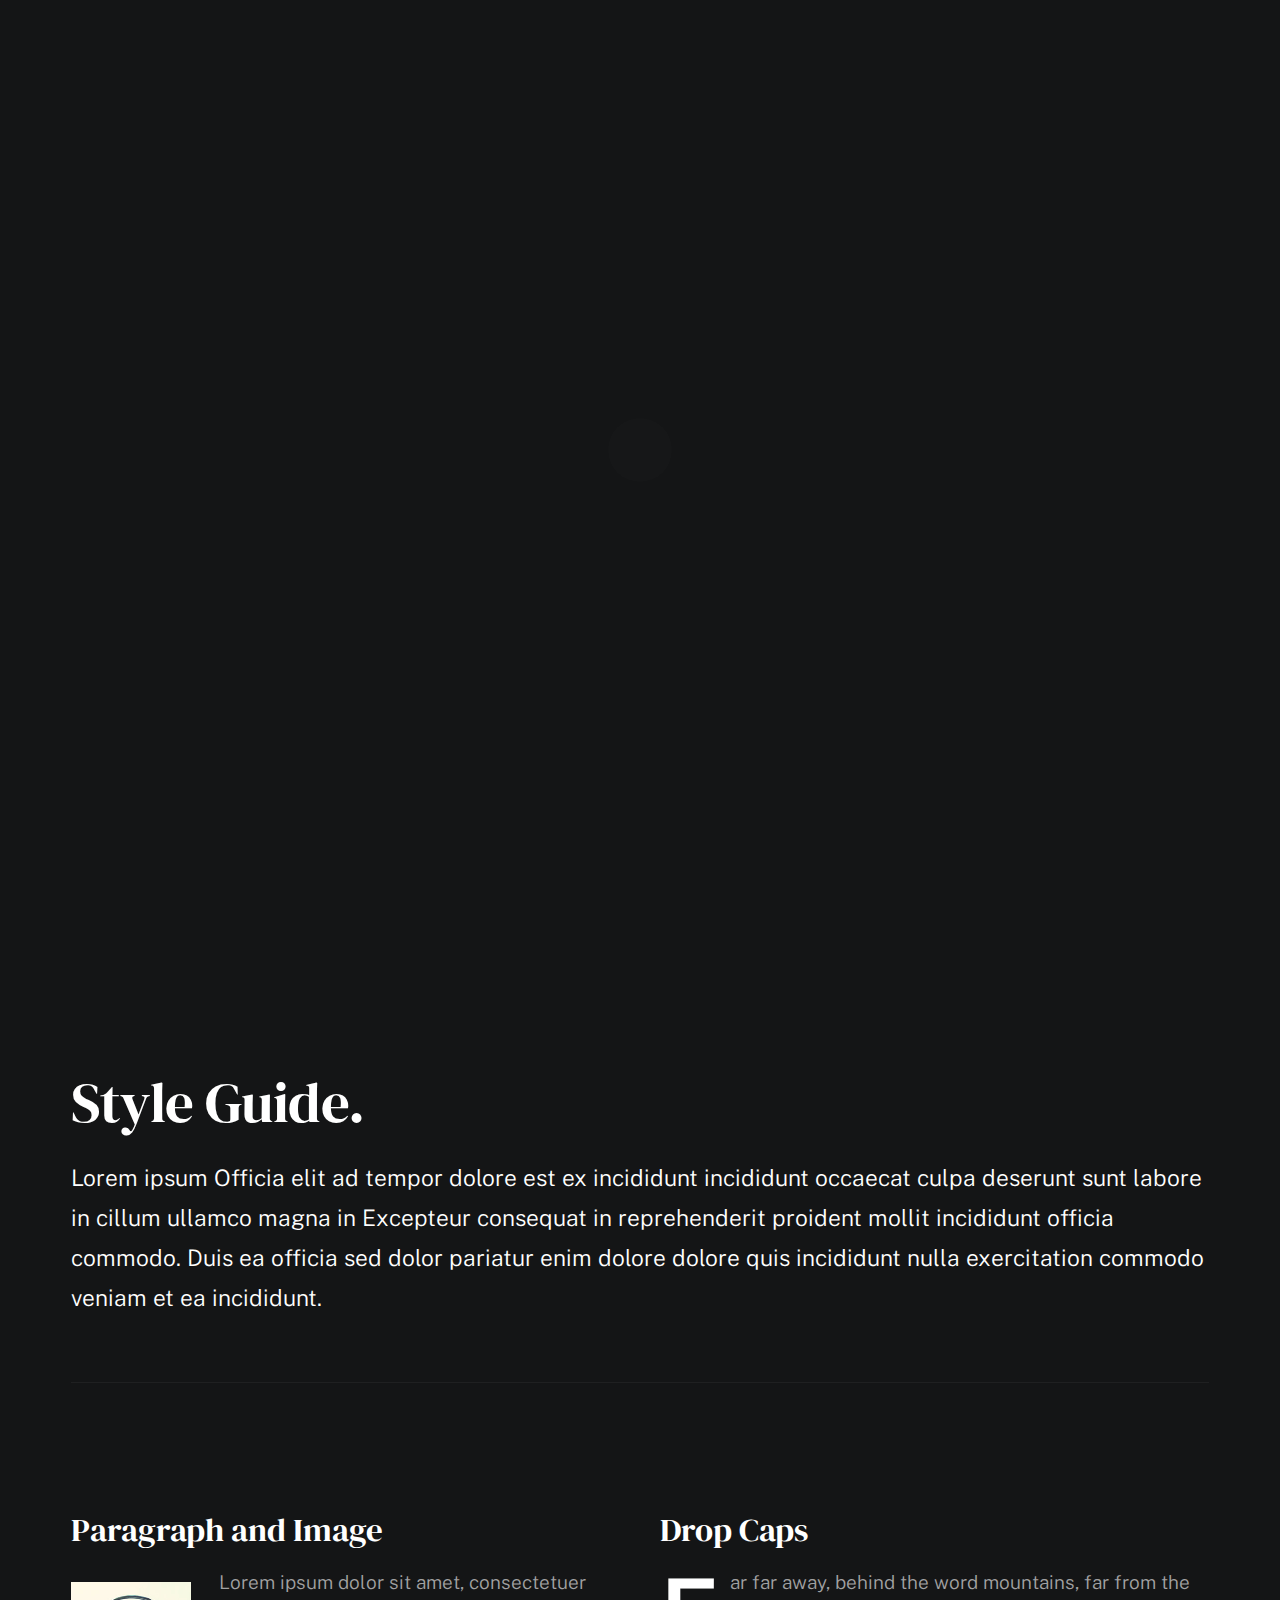
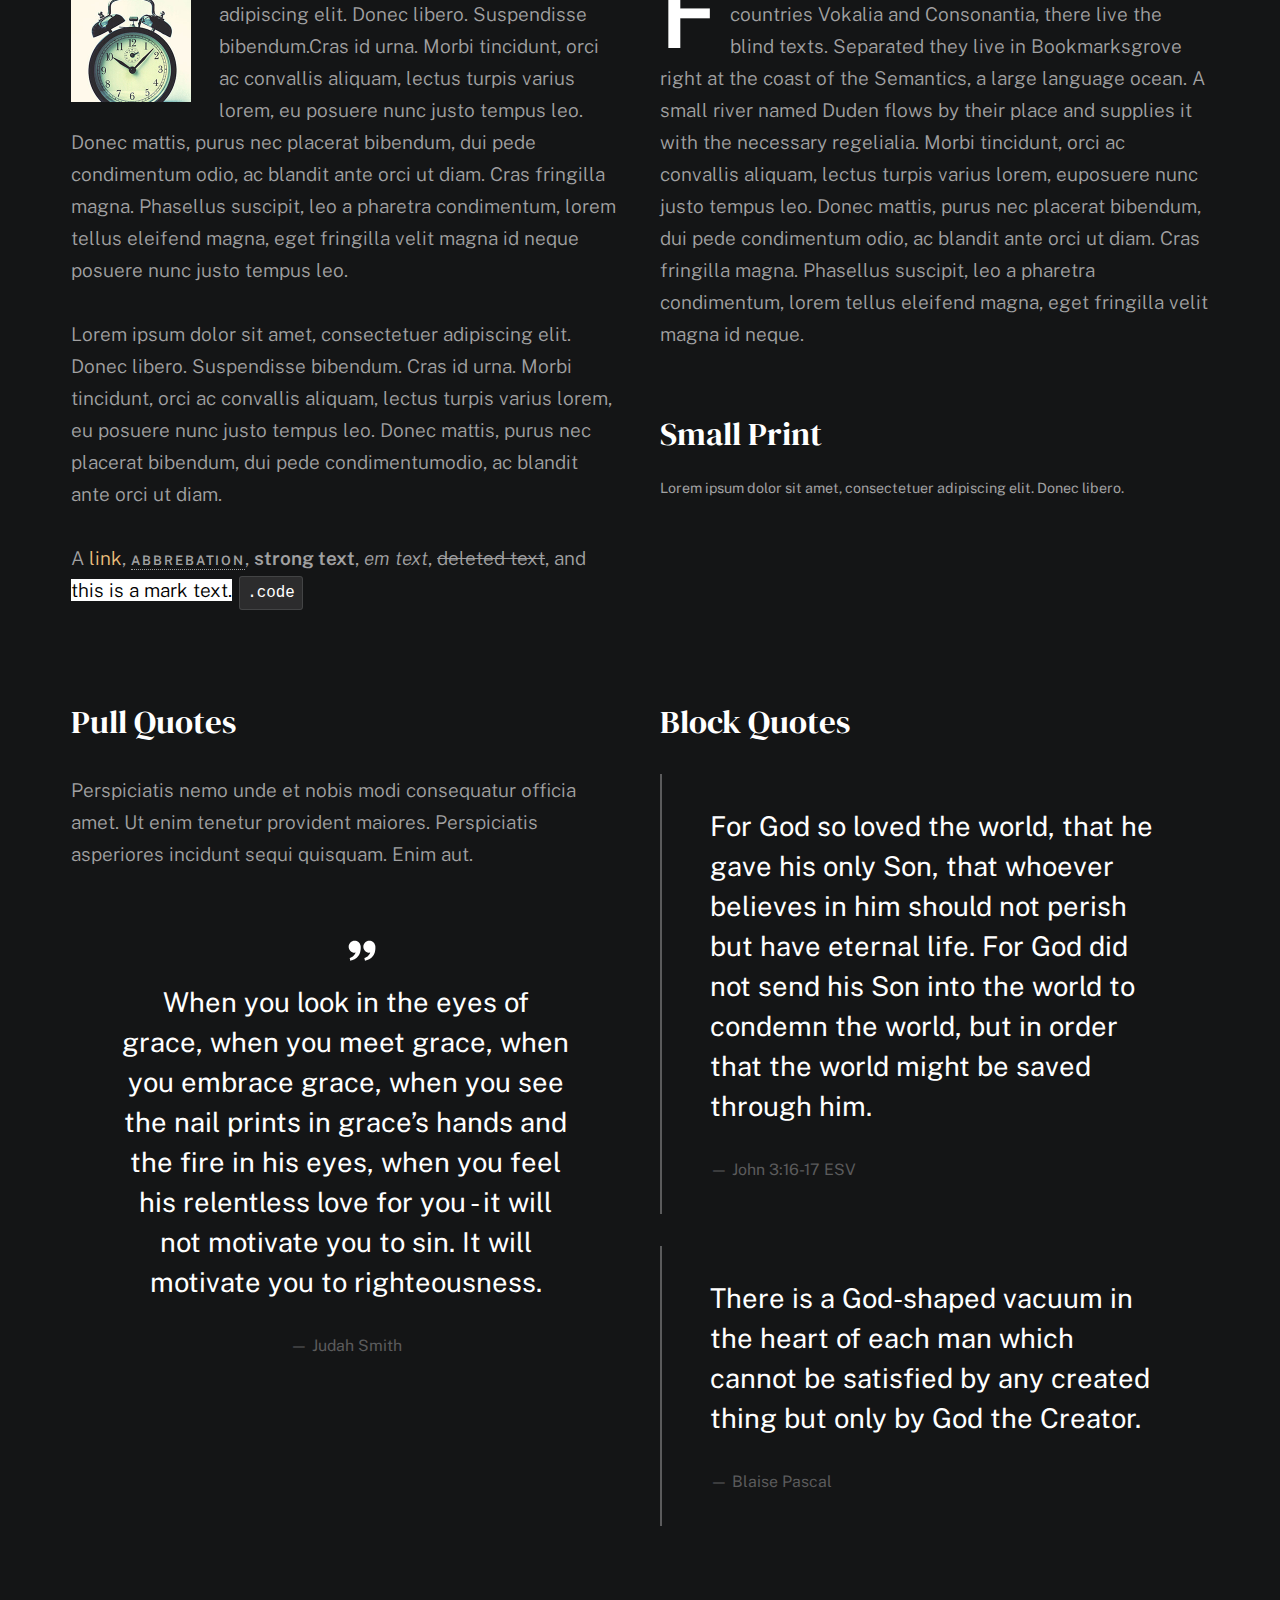
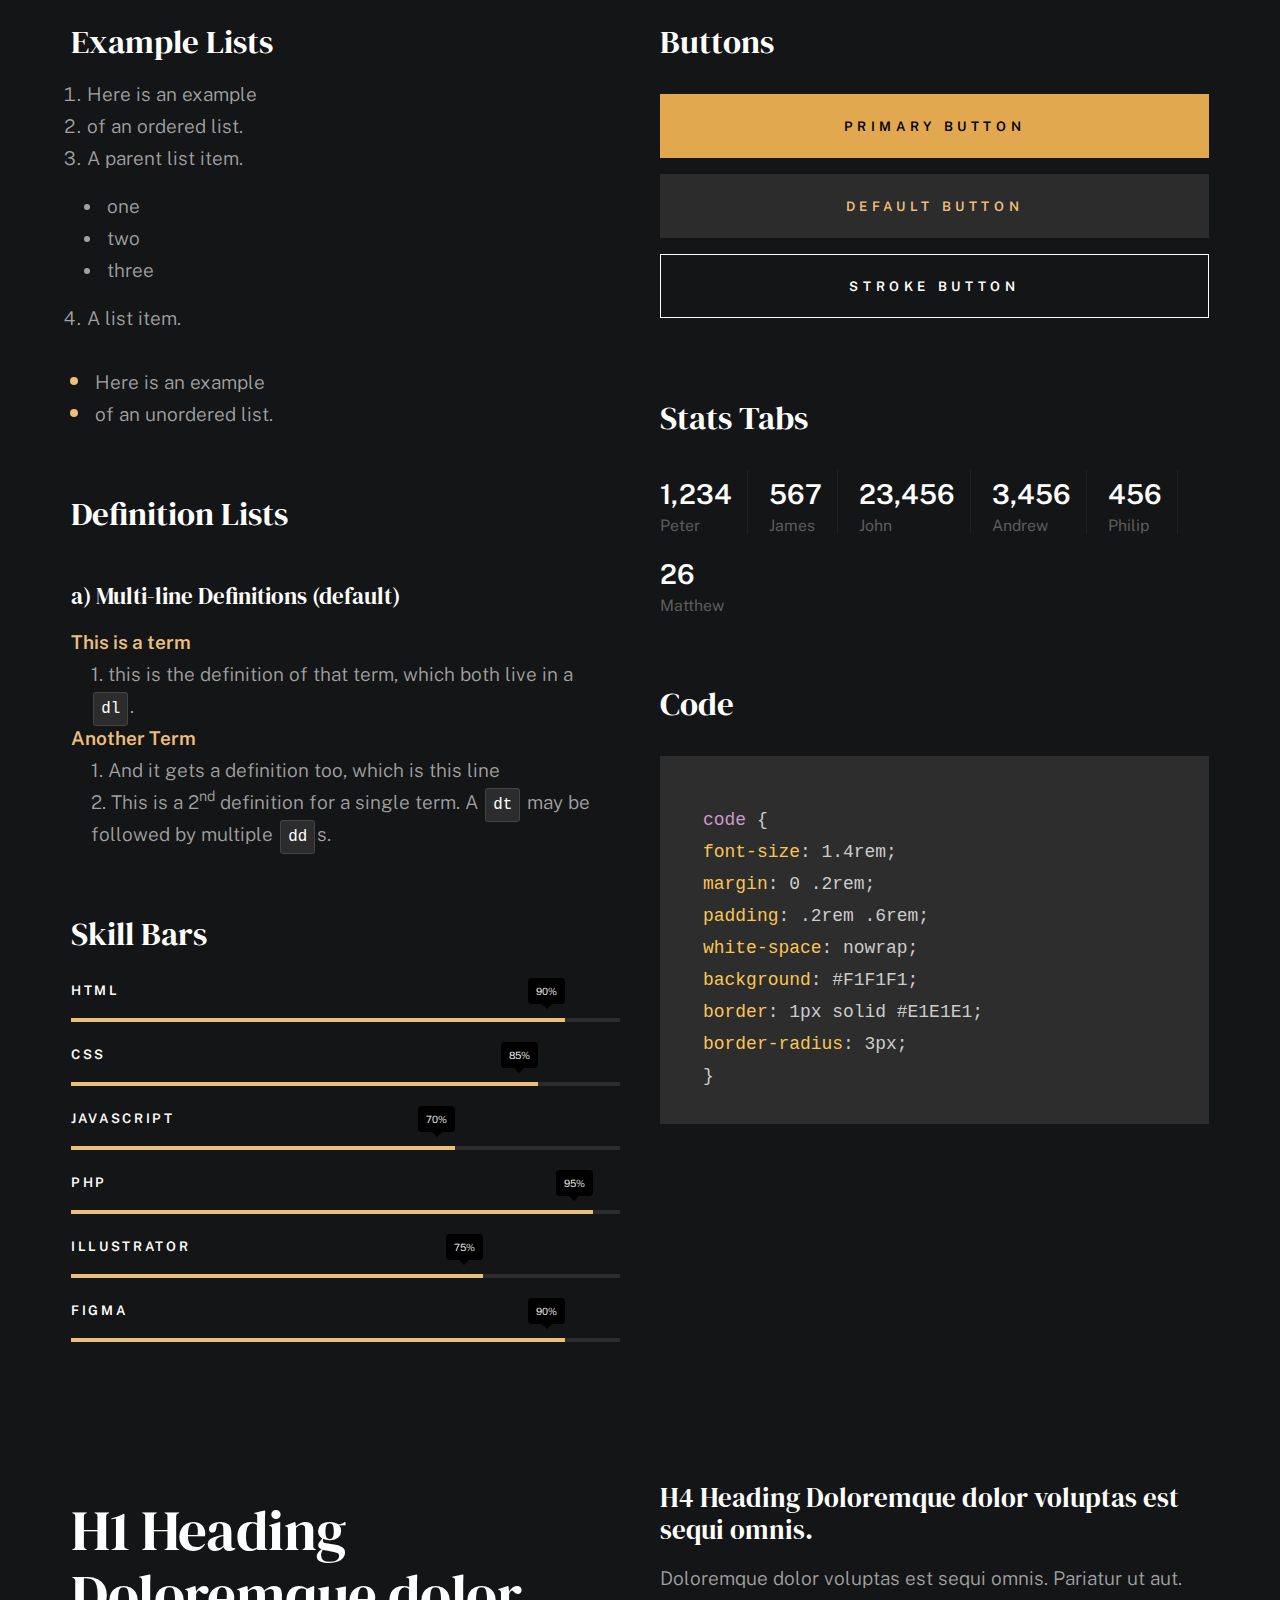
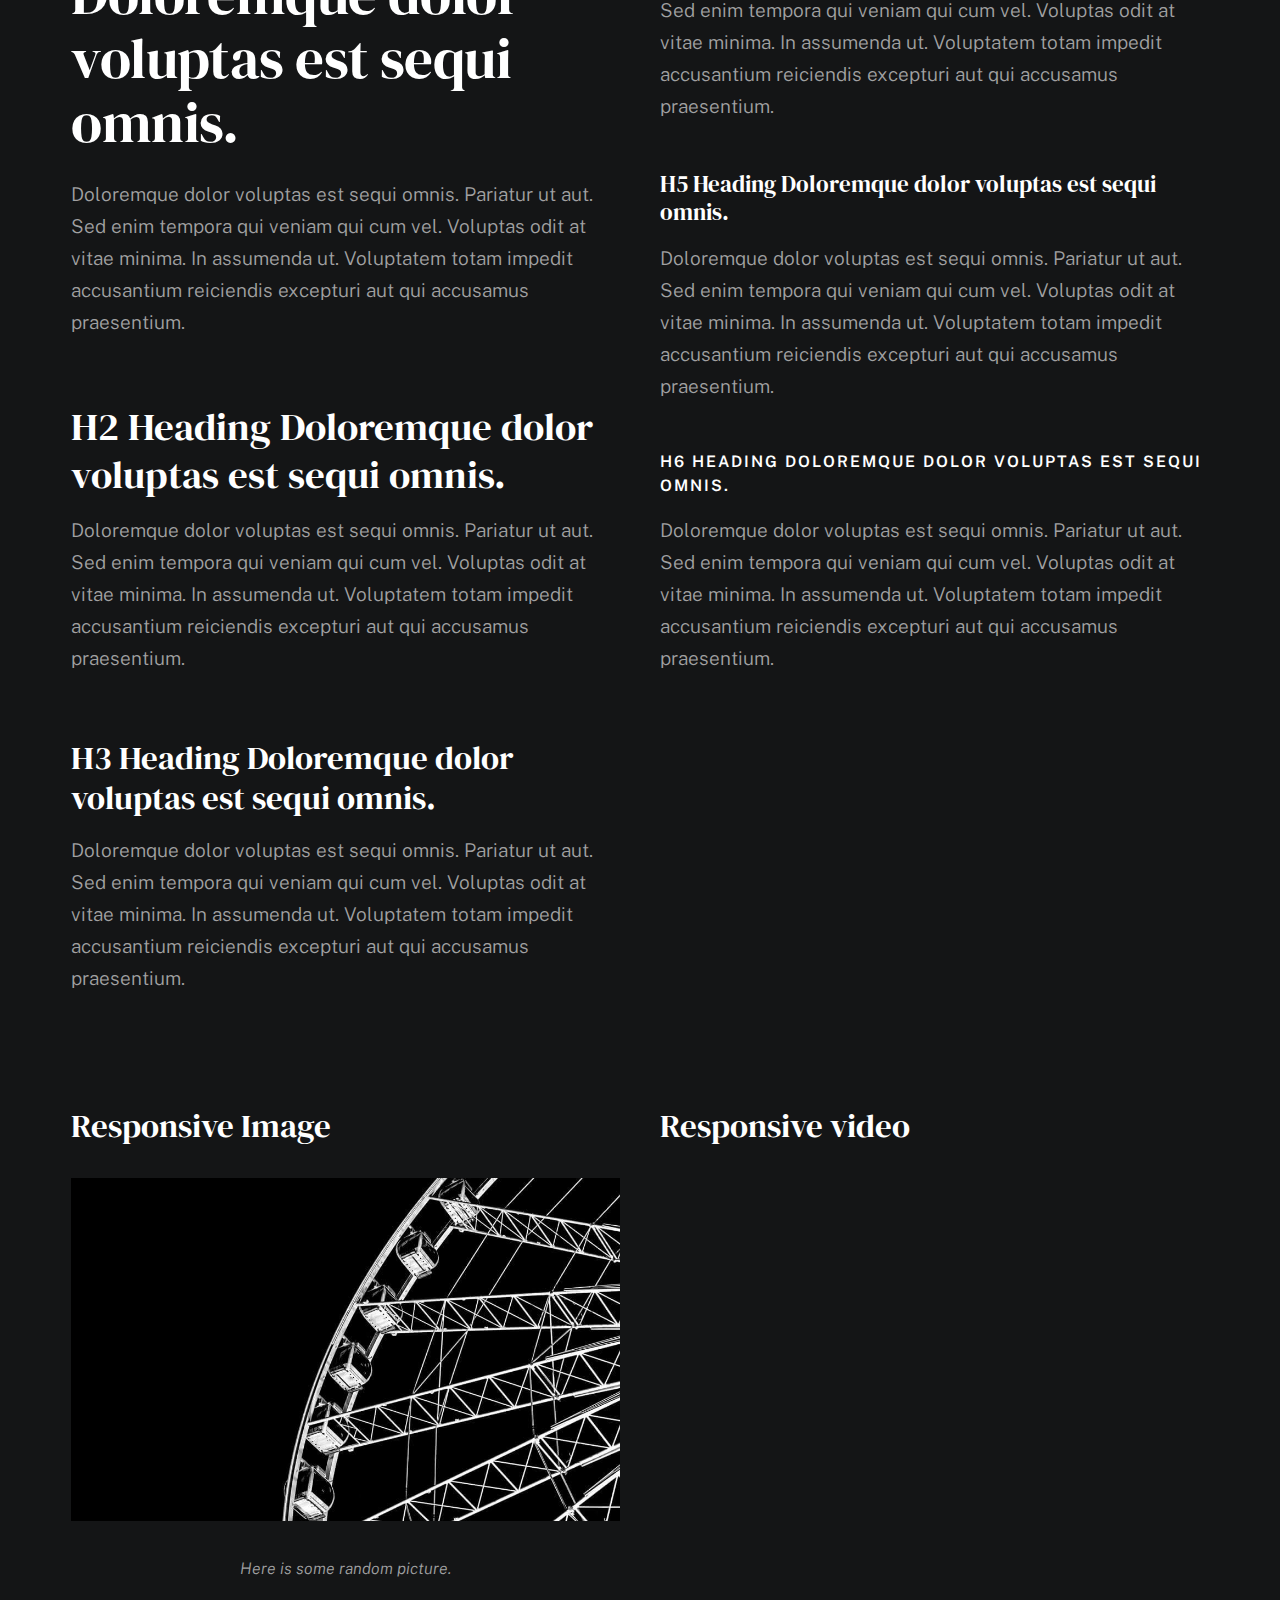
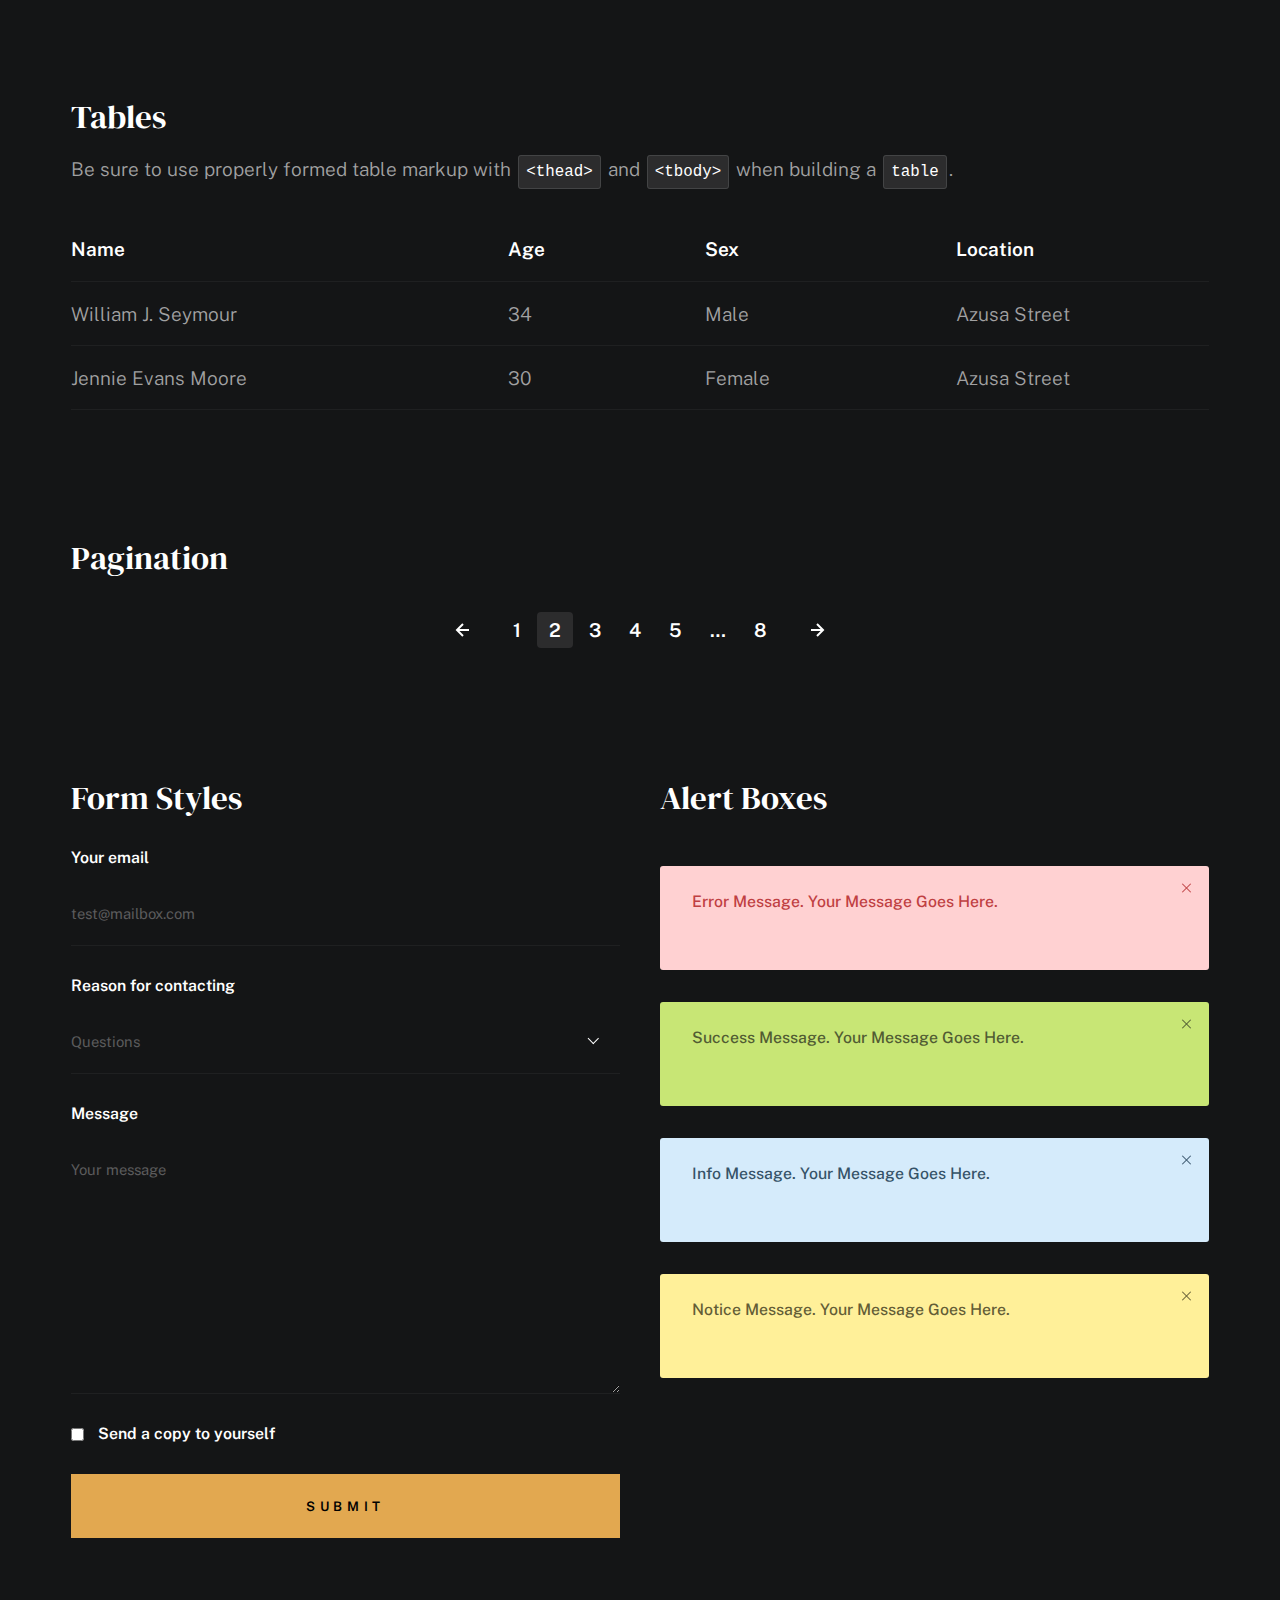
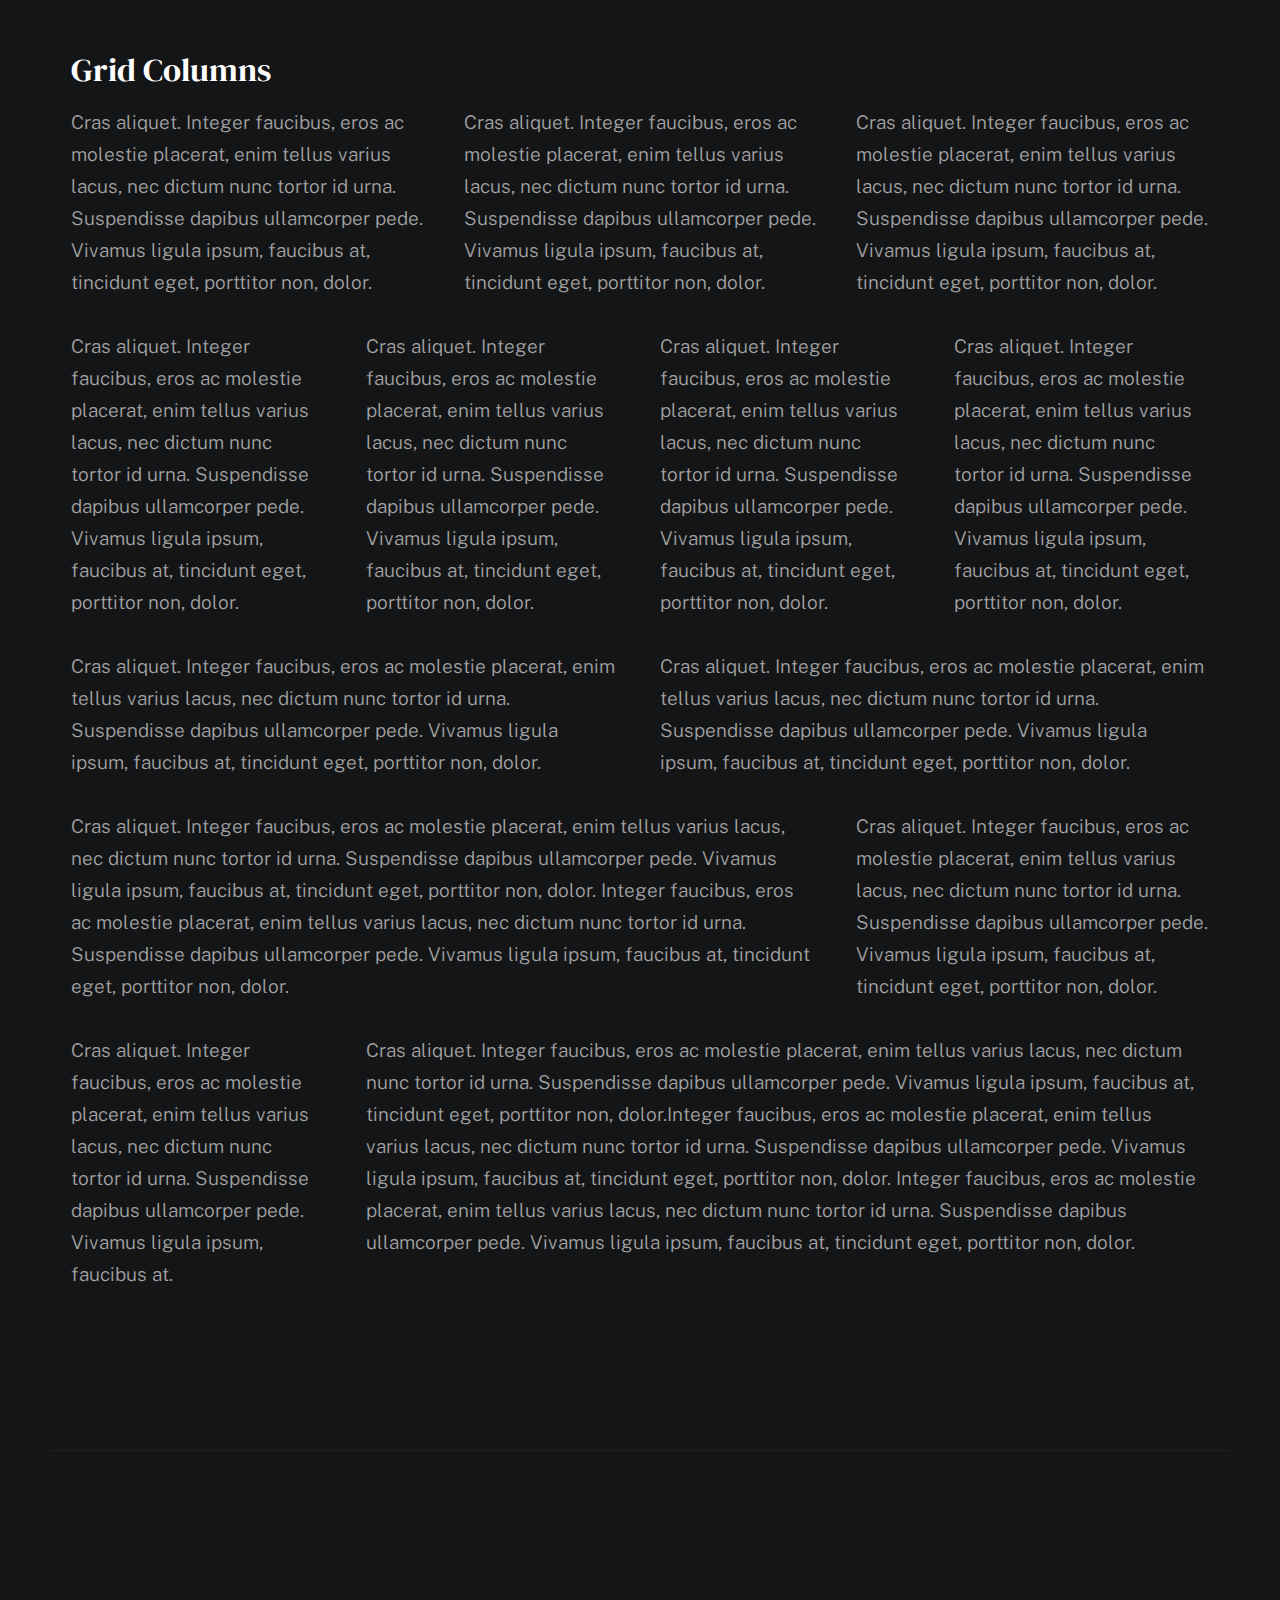
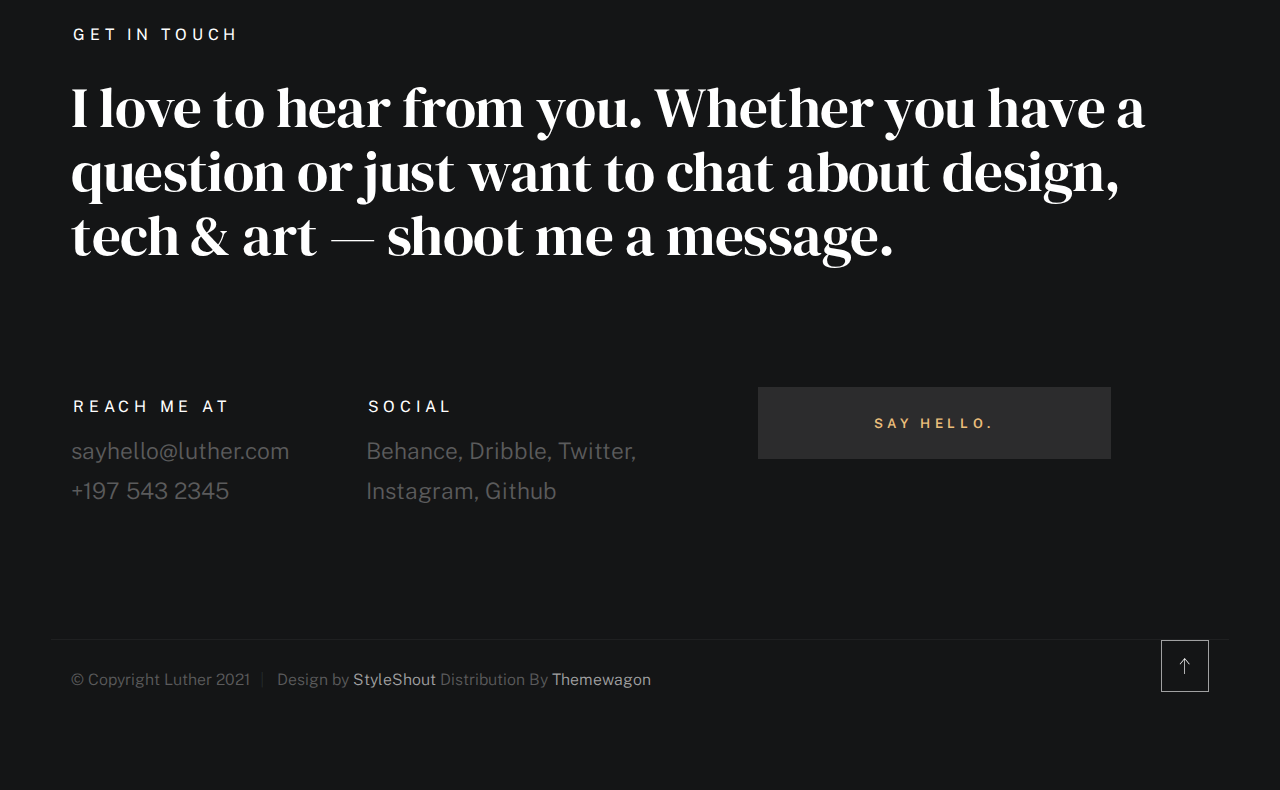
==== commit 1eddf228: "logo" ====
--- a/styles.html
+++ b/styles.html
@@ -5,7 +5,7 @@
     <!--- basic page needs
     ================================================== -->
     <meta charset="utf-8">
-    <title>Luther - Styles</title>
+    <title>AmJ - Styles</title>
     <meta name="description" content="">
     <meta name="author" content="">
 
@@ -67,14 +67,14 @@
         <header class="s-header">
 
             <div class="header-mobile">
-                <span class="mobile-home-link"><a href="index.html">Luther.</a></span>
+                <span class="mobile-home-link"><a href="index.html">AmJ.</a></span>
                 <a class="mobile-menu-toggle" href="#0"><span>Menu</span></a>
             </div>
 
             <div class="row wide main-nav-wrap">
                 <nav class="column lg-12 main-nav">
                     <ul>
-                        <li><a href="index.html" class="home-link">Luther.</a></li>
+                        <li><a href="index.html" class="home-link">AmJ.</a></li>
                         <li class="current"><a href="index.html">Intro</a></li>
                         <li><a href="index.html">About</a></li>
                         <li><a href="index.html">Works</a></li>
